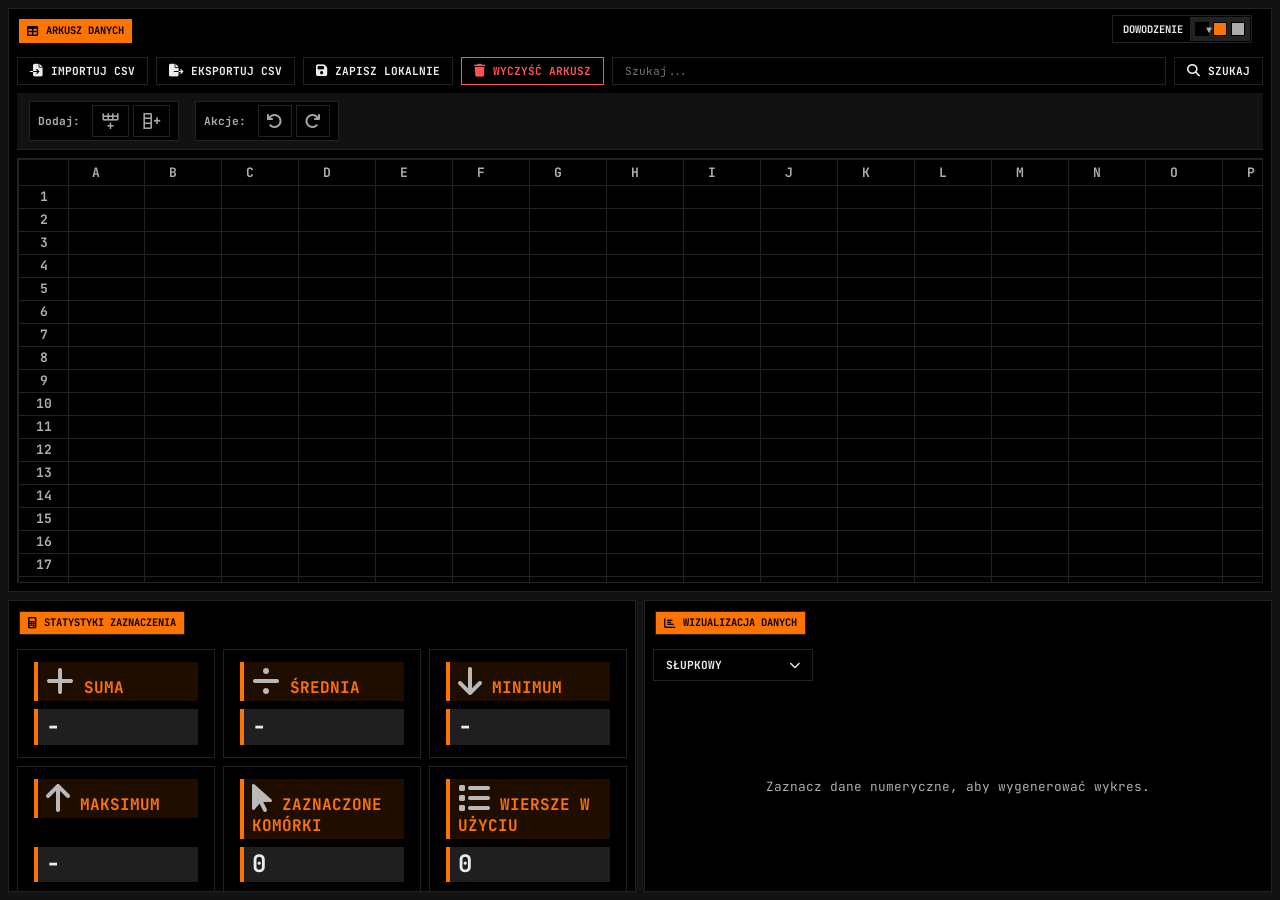
==== insex.html @ 6a0ad949 "Add files via upload" ====
<!DOCTYPE html>
<html lang="pl">

<head>
    <meta charset="UTF-8">
    <meta name="viewport" content="width=device-width, initial-scale=1.0">
    <title>Arkusz Kalkulacyjny - Command Center</title>
    <link rel="stylesheet" href="lib/fonts-jetbrains/jetbrains-mono.css">
    <link rel="stylesheet" href="lib/fontawesome/css/all.min.css">
    <link rel="stylesheet" href="lib/mdi/css/materialdesignicons.min.css">
    <link rel="stylesheet" href="lib/handsontable/handsontable.full.min.css">
    <script src="lib/handsontable/handsontable.full.min.js"></script>
    <script src="lib/hyperformula/hyperformula.full.min.js"></script>
    <script src="lib/papaparse/papaparse.min.js"></script>
    <script src="lib/chartjs/chart.umd.min.js"></script>
    <link rel="stylesheet" href="lib/handson-table/style.css">
    <link rel="stylesheet" href="lib/handson-table/handsontable-style.css">
</head>
<style>
    body {
        font-family: "JetBrains Mono", "Share Tech Mono", monaco, courier;
    }
</style>

<body>
    <div class="command-center-grid">
        <div class="panel" style="grid-column: 1 / 3; grid-row: 1 / 2;">
            <div class="panel-header">
                <i class="fas fa-table"></i>
                Arkusz Danych
            </div>
            <div class="spreadsheet-container">
                <div class="toolbar">
                    <input type="file" id="fileInput" accept=".csv" style="display: none;">
                    <button id="importBtn" class="btn">
                        <i class="fas fa-file-import"></i>
                        Importuj CSV
                    </button>
                    <button id="exportBtn" class="btn">
                        <i class="fas fa-file-export"></i>
                        Eksportuj CSV
                    </button>
                    <button id="saveBtn" class="btn">
                        <i class="fas fa-save"></i>
                        Zapisz lokalnie
                    </button>
                    <button id="clearBtn" class="btn danger">
                        <i class="fas fa-trash"></i>
                        Wyczyść arkusz
                    </button>
                    <input type="search" id="searchInput" placeholder="Szukaj...">
                    <button id="searchBtn" class="btn">
                        <i class="fas fa-search"></i>
                        Szukaj
                    </button>
                </div>
                <div class="quick-actions-bar">
                    <div class="action-group">
                        <span class="group-label">Dodaj:</span>
                        <button id="insertRowBtn" class="quick-btn" title="Wstaw wiersz">
                            <i class="mdi mdi-table-row-plus-after"></i>
                        </button>
                        <button id="insertColBtn" class="quick-btn" title="Wstaw kolumnę">
                            <i class="mdi mdi-table-column-plus-after"></i>
                        </button>
                    </div>
                    <div class="action-group">
                        <span class="group-label">Akcje:</span>
                        <button id="undoBtn" class="quick-btn" title="Cofnij">
                            <i class="fas fa-undo"></i>
                        </button>
                        <button id="redoBtn" class="quick-btn" title="Ponów">
                            <i class="fas fa-redo"></i>
                        </button>
                    </div>
                </div>
                <div id="spreadsheet"></div>
            </div>
        </div>
        <div class="panel" style="grid-column: 1 / 2; grid-row: 2 / 3;">
            <div class="panel-header panel-header-secondary">
                <i class="fas fa-calculator"></i>
                Statystyki Zaznaczenia
            </div>
            <div class="panel-content stats-grid">
                <div class="info-card">
                    <div class="card-header info-badge">
                        <i class="fas fa-plus"></i>
                        Suma
                    </div>
                    <div class="card-title light-badge" id="stat-sum">-</div>
                </div>
                <div class="info-card">
                    <div class="card-header info-badge">
                        <i class="fas fa-divide"></i>
                        Średnia
                    </div>
                    <div class="card-title light-badge" id="stat-avg">-</div>
                </div>
                <div class="info-card">
                    <div class="card-header info-badge">
                        <i class="fas fa-arrow-down"></i>
                        Minimum
                    </div>
                    <div class="card-title light-badge" id="stat-min">-</div>
                </div>
                <div class="info-card">
                    <div class="card-header info-badge">
                        <i class="fas fa-arrow-up"></i>
                        Maksimum
                    </div>
                    <div class="card-title light-badge" id="stat-max">-</div>
                </div>
                <div class="info-card">
                    <div class="card-header info-badge">
                        <i class="fas fa-mouse-pointer"></i>
                        Zaznaczone Komórki
                    </div>
                    <div class="card-title light-badge" id="stat-selectedCount">0</div>
                </div>
                <div class="info-card">
                    <div class="card-header info-badge">
                        <i class="fas fa-list"></i>
                        Wiersze w Użyciu
                    </div>
                    <div class="card-title light-badge" id="stat-rowCount">0</div>
                </div>
            </div>
        </div>
        <div class="panel" style="grid-column: 2 / 3; grid-row: 2 / 3;">
            <div class="panel-header panel-header-secondary">
                <i class="fas fa-chart-bar"></i>
                Wizualizacja Danych
            </div>
            <div class="panel-content" style="display: flex; flex-direction: column; gap: 0.5rem;">
                <div class="custom-select" id="chartTypeSelect">
                    <div class="select-trigger" id="chartTypeTrigger">
                        <span class="select-text">Słupkowy</span>
                        <i class="fas fa-chevron-down"></i>
                    </div>
                    <div class="select-options" id="chartTypeOptions">
                        <div class="option" data-value="bar">
                            <i class="fas fa-chart-column"></i>
                            Słupkowy
                        </div>
                        <div class="option" data-value="line">
                            <i class="fas fa-chart-line"></i>
                            Liniowy
                        </div>
                        <div class="option" data-value="pie">
                            <i class="fas fa-chart-pie"></i>
                            Kołowy
                        </div>
                        <div class="option" data-value="doughnut">
                            <i class="fas fa-circle-notch"></i>
                            Pierścieniowy
                        </div>
                    </div>
                </div>
                <div id="chart-container" style="flex-grow: 1; position: relative;">
                    <canvas id="dataChart"></canvas>
                    <div id="chart-placeholder"
                        style="position: absolute; inset: 0; display: flex; align-items: center; justify-content: center; color: var(--text-muted); font-size: 0.8rem; text-align: center; padding: 1rem;">
                        Zaznacz dane numeryczne, aby wygenerować wykres. </div>
                </div>
            </div>
        </div>
    </div>
    <div class="nav-controls">
        <div class="theme-examples-controls">
            <div class="example-container">
                <div class="color-select">
                    <div class="custom-select" id="themeSelect">
                        <div class="select-trigger" id="themeTrigger">
                            <span class="select-text">Dowodzenie</span>
                            <i class="fas fa-chevron-down"></i>
                        </div>
                        <div class="select-options" id="themeOptions">
                            <div class="option" data-value="dark">
                                <i class="fas fa-shield-alt"></i>
                                Dowodzenie
                            </div>
                            <div class="option" data-value="light">
                                <i class="fas fa-sun"></i>
                                Dzienny
                            </div>
                            <div class="option" data-value="cyberpunk">
                                <i class="fas fa-robot"></i>
                                Cyberpunk
                            </div>
                            <div class="option" data-value="terminal">
                                <i class="fas fa-terminal"></i>
                                Terminal
                            </div>
                        </div>
                    </div>
                    <div class="color-box">
                        <div class="color"></div>
                        <div class="color"></div>
                        <div class="color"></div>
                    </div>
                </div>
            </div>
        </div>
    </div>
    <div id="loadingOverlay" class="loading-overlay">
        <div class="spinner"
            style="width: 50px; height: 50px; border: 5px solid var(--border-color); border-top-color: var(--highlight-color);">
        </div>
    </div>
    <div id="confirmationModal" class="modal-backdrop">
        <div class="modal-content">
            <p id="modalMessage" class="modal-body">Czy na pewno chcesz kontynuować?</p>
            <div class="modal-footer">
                <button id="modalCancelBtn" class="btn">
                    <i class="fas fa-times"></i>
                    Anuluj
                </button>
                <button id="modalConfirmBtn" class="btn danger">
                    <i class="fas fa-check"></i>
                    Potwierdź
                </button>
            </div>
        </div>
    </div>
    <div id="notification-container"
        style="position: fixed; bottom: 20px; right: 20px; z-index: 1001; display: flex; flex-direction: column; gap: 0.5rem;">
    </div>
    <script src="lib/handson-table/trans-pl.js"></script>
    <script src="lib/handson-table/index.js"></script>
</body>

</html>
---- lib/fonts-jetbrains/jetbrains-mono.css ----
﻿/* cyrillic-ext */
@font-face {
  font-family: 'JetBrains Mono';
  font-style: normal;
  font-weight: 400;
  font-display: swap;
  src: url(./jetbrains-mono-1.woff2) format('woff2');
  unicode-range: U+0460-052F, U+1C80-1C8A, U+20B4, U+2DE0-2DFF, U+A640-A69F, U+FE2E-FE2F;
}
/* cyrillic */
@font-face {
  font-family: 'JetBrains Mono';
  font-style: normal;
  font-weight: 400;
  font-display: swap;
  src: url(./jetbrains-mono-2.woff2) format('woff2');
  unicode-range: U+0301, U+0400-045F, U+0490-0491, U+04B0-04B1, U+2116;
}
/* greek */
@font-face {
  font-family: 'JetBrains Mono';
  font-style: normal;
  font-weight: 400;
  font-display: swap;
  src: url(./jetbrains-mono-3.woff2) format('woff2');
  unicode-range: U+0370-0377, U+037A-037F, U+0384-038A, U+038C, U+038E-03A1, U+03A3-03FF;
}
/* vietnamese */
@font-face {
  font-family: 'JetBrains Mono';
  font-style: normal;
  font-weight: 400;
  font-display: swap;
  src: url(./jetbrains-mono-4.woff2) format('woff2');
  unicode-range: U+0102-0103, U+0110-0111, U+0128-0129, U+0168-0169, U+01A0-01A1, U+01AF-01B0, U+0300-0301, U+0303-0304, U+0308-0309, U+0323, U+0329, U+1EA0-1EF9, U+20AB;
}
/* latin-ext */
@font-face {
  font-family: 'JetBrains Mono';
  font-style: normal;
  font-weight: 400;
  font-display: swap;
  src: url(./jetbrains-mono-5.woff2) format('woff2');
  unicode-range: U+0100-02BA, U+02BD-02C5, U+02C7-02CC, U+02CE-02D7, U+02DD-02FF, U+0304, U+0308, U+0329, U+1D00-1DBF, U+1E00-1E9F, U+1EF2-1EFF, U+2020, U+20A0-20AB, U+20AD-20C0, U+2113, U+2C60-2C7F, U+A720-A7FF;
}
/* latin */
@font-face {
  font-family: 'JetBrains Mono';
  font-style: normal;
  font-weight: 400;
  font-display: swap;
  src: url(./jetbrains-mono-6.woff2) format('woff2');
  unicode-range: U+0000-00FF, U+0131, U+0152-0153, U+02BB-02BC, U+02C6, U+02DA, U+02DC, U+0304, U+0308, U+0329, U+2000-206F, U+20AC, U+2122, U+2191, U+2193, U+2212, U+2215, U+FEFF, U+FFFD;
}
/* cyrillic-ext */
@font-face {
  font-family: 'JetBrains Mono';
  font-style: normal;
  font-weight: 700;
  font-display: swap;
  src: url(./jetbrains-mono-1.woff2) format('woff2');
  unicode-range: U+0460-052F, U+1C80-1C8A, U+20B4, U+2DE0-2DFF, U+A640-A69F, U+FE2E-FE2F;
}
/* cyrillic */
@font-face {
  font-family: 'JetBrains Mono';
  font-style: normal;
  font-weight: 700;
  font-display: swap;
  src: url(./jetbrains-mono-2.woff2) format('woff2');
  unicode-range: U+0301, U+0400-045F, U+0490-0491, U+04B0-04B1, U+2116;
}
/* greek */
@font-face {
  font-family: 'JetBrains Mono';
  font-style: normal;
  font-weight: 700;
  font-display: swap;
  src: url(./jetbrains-mono-3.woff2) format('woff2');
  unicode-range: U+0370-0377, U+037A-037F, U+0384-038A, U+038C, U+038E-03A1, U+03A3-03FF;
}
/* vietnamese */
@font-face {
  font-family: 'JetBrains Mono';
  font-style: normal;
  font-weight: 700;
  font-display: swap;
  src: url(./jetbrains-mono-4.woff2) format('woff2');
  unicode-range: U+0102-0103, U+0110-0111, U+0128-0129, U+0168-0169, U+01A0-01A1, U+01AF-01B0, U+0300-0301, U+0303-0304, U+0308-0309, U+0323, U+0329, U+1EA0-1EF9, U+20AB;
}
/* latin-ext */
@font-face {
  font-family: 'JetBrains Mono';
  font-style: normal;
  font-weight: 700;
  font-display: swap;
  src: url(./jetbrains-mono-5.woff2) format('woff2');
  unicode-range: U+0100-02BA, U+02BD-02C5, U+02C7-02CC, U+02CE-02D7, U+02DD-02FF, U+0304, U+0308, U+0329, U+1D00-1DBF, U+1E00-1E9F, U+1EF2-1EFF, U+2020, U+20A0-20AB, U+20AD-20C0, U+2113, U+2C60-2C7F, U+A720-A7FF;
}
/* latin */
@font-face {
  font-family: 'JetBrains Mono';
  font-style: normal;
  font-weight: 700;
  font-display: swap;
  src: url(./jetbrains-mono-6.woff2) format('woff2');
  unicode-range: U+0000-00FF, U+0131, U+0152-0153, U+02BB-02BC, U+02C6, U+02DA, U+02DC, U+0304, U+0308, U+0329, U+2000-206F, U+20AC, U+2122, U+2191, U+2193, U+2212, U+2215, U+FEFF, U+FFFD;
}
---- lib/handsontable/handsontable.full.min.css ----
/*!
 * Copyright (c) HANDSONCODE sp. z o. o.
 *
 * HANDSONTABLE is a software distributed by HANDSONCODE sp. z o. o., a Polish corporation based in
 * Gdynia, Poland, at Aleja Zwyciestwa 96-98, registered by the District Court in Gdansk under number
 * 538651, EU tax ID number: PL5862294002, share capital: PLN 62,800.00.
 *
 * This software is protected by applicable copyright laws, including international treaties, and dual-
 * licensed - depending on whether your use for commercial purposes, meaning intended for or
 * resulting in commercial advantage or monetary compensation, or not.
 *
 * If your use is strictly personal or solely for evaluation purposes, meaning for the purposes of testing
 * the suitability, performance, and usefulness of this software outside the production environment,
 * you agree to be bound by the terms included in the "handsontable-non-commercial-license.pdf" file.
 *
 * Your use of this software for commercial purposes is subject to the terms included in an applicable
 * license agreement.
 *
 * In any case, you must not make any such use of this software as to develop software which may be
 * considered competitive with this software.
 *
 * UNLESS EXPRESSLY AGREED OTHERWISE, HANDSONCODE PROVIDES THIS SOFTWARE ON AN "AS IS"
 * BASIS, WITHOUT WARRANTIES OR CONDITIONS OF ANY KIND, AND IN NO EVENT AND UNDER NO
 * LEGAL THEORY, SHALL HANDSONCODE BE LIABLE TO YOU FOR DAMAGES, INCLUDING ANY DIRECT,
 * INDIRECT, SPECIAL, INCIDENTAL, OR CONSEQUENTIAL DAMAGES OF ANY CHARACTER ARISING FROM
 * USE OR INABILITY TO USE THIS SOFTWARE.
 *
 * Version: 14.6.2
 * Release date: 10/02/2025 (built at 07/02/2025 16:13:34)
 */.handsontable .table td,.handsontable .table th{border-top:none}.handsontable tr{background:#fff}.handsontable td{background-color:inherit}.handsontable .table caption+thead tr:first-child td,.handsontable .table caption+thead tr:first-child th,.handsontable .table colgroup+thead tr:first-child td,.handsontable .table colgroup+thead tr:first-child th,.handsontable .table thead:first-child tr:first-child td,.handsontable .table thead:first-child tr:first-child th{border-top:1px solid #ccc}.handsontable .table-bordered{border:0;border-collapse:separate}.handsontable .table-bordered td,.handsontable .table-bordered th{border-left:none}.handsontable .table-bordered td:first-child,.handsontable .table-bordered th:first-child{border-left:1px solid #ccc}.handsontable .table>tbody>tr>td,.handsontable .table>tbody>tr>th,.handsontable .table>tfoot>tr>td,.handsontable .table>tfoot>tr>th,.handsontable .table>thead>tr>td,.handsontable .table>thead>tr>th{line-height:21px;padding:0}.col-lg-1.handsontable,.col-lg-10.handsontable,.col-lg-11.handsontable,.col-lg-12.handsontable,.col-lg-2.handsontable,.col-lg-3.handsontable,.col-lg-4.handsontable,.col-lg-5.handsontable,.col-lg-6.handsontable,.col-lg-7.handsontable,.col-lg-8.handsontable,.col-lg-9.handsontable,.col-md-1.handsontable,.col-md-10.handsontable,.col-md-11.handsontable,.col-md-12.handsontable,.col-md-2.handsontable,.col-md-3.handsontable,.col-md-4.handsontable,.col-md-5.handsontable,.col-md-6.handsontable,.col-md-7.handsontable,.col-md-8.handsontable,.col-md-9.handsontable .col-sm-1.handsontable,.col-sm-10.handsontable,.col-sm-11.handsontable,.col-sm-12.handsontable,.col-sm-2.handsontable,.col-sm-3.handsontable,.col-sm-4.handsontable,.col-sm-5.handsontable,.col-sm-6.handsontable,.col-sm-7.handsontable,.col-sm-8.handsontable,.col-sm-9.handsontable .col-xs-1.handsontable,.col-xs-10.handsontable,.col-xs-11.handsontable,.col-xs-12.handsontable,.col-xs-2.handsontable,.col-xs-3.handsontable,.col-xs-4.handsontable,.col-xs-5.handsontable,.col-xs-6.handsontable,.col-xs-7.handsontable,.col-xs-8.handsontable,.col-xs-9.handsontable{padding-left:0;padding-right:0}.handsontable .table-striped>tbody>tr:nth-of-type(2n){background-color:#fff}.handsontable{position:relative}.handsontable .hide{display:none}.handsontable .relative{position:relative}.handsontable .wtHider{width:0}.handsontable .wtSpreader{height:auto;position:relative;width:0}.handsontable div,.handsontable input,.handsontable table,.handsontable tbody,.handsontable td,.handsontable textarea,.handsontable th,.handsontable thead{box-sizing:content-box;-webkit-box-sizing:content-box;-moz-box-sizing:content-box}.handsontable input,.handsontable textarea{min-height:auto}.handsontable table.htCore{border-collapse:separate;border-spacing:0;border-width:0;cursor:default;margin:0;max-height:none;max-width:none;outline-width:0;table-layout:fixed;width:0}.handsontable col,.handsontable col.rowHeader{width:50px}.handsontable td,.handsontable th{background-color:#fff;border-bottom:1px solid #ccc;border-left-width:0;border-right:1px solid #ccc;border-top-width:0;empty-cells:show;height:22px;line-height:21px;outline:none;outline-width:0;overflow:hidden;padding:0 4px;vertical-align:top;white-space:pre-wrap}[dir=rtl].handsontable td,[dir=rtl].handsontable th{border-left:1px solid #ccc;border-right-width:0}.handsontable th:last-child{border-bottom:1px solid #ccc;border-left:none;border-right:1px solid #ccc}[dir=rtl].handsontable th:last-child{border-left:1px solid #ccc;border-right:none}.handsontable td:first-of-type,.handsontable th:first-child{border-left:1px solid #ccc}[dir=rtl].handsontable td:first-of-type,[dir=rtl].handsontable th:first-child{border-right:1px solid #ccc}.handsontable .ht_clone_top th:nth-child(2){border-left-width:0;border-right:1px solid #ccc}[dir=rtl].handsontable .ht_clone_top th:nth-child(2){border-left:1px solid #ccc;border-right-width:0}.handsontable.htRowHeaders thead tr th:nth-child(2){border-left:1px solid #ccc}[dir=rtl].handsontable.htRowHeaders thead tr th:nth-child(2){border-right:1px solid #ccc}.handsontable tr:first-child td,.handsontable tr:first-child th{border-top:1px solid #ccc}.ht_master:not(.innerBorderInlineStart):not(.emptyColumns) tbody tr th,.ht_master:not(.innerBorderInlineStart):not(.emptyColumns) thead tr th:first-child,.ht_master:not(.innerBorderInlineStart):not(.emptyColumns)~.handsontable:not(.htGhostTable) tbody tr th,.ht_master:not(.innerBorderInlineStart):not(.emptyColumns)~.handsontable:not(.ht_clone_top):not(.htGhostTable) thead tr th:first-child{border-left:1px solid #ccc;border-right-width:0}[dir=rtl].ht_master:not(.innerBorderInlineStart):not(.emptyColumns) tbody tr th,[dir=rtl].ht_master:not(.innerBorderInlineStart):not(.emptyColumns) thead tr th:first-child,[dir=rtl].ht_master:not(.innerBorderInlineStart):not(.emptyColumns)~.handsontable:not(.htGhostTable) tbody tr th,[dir=rtl].ht_master:not(.innerBorderInlineStart):not(.emptyColumns)~.handsontable:not(.ht_clone_top):not(.htGhostTable) thead tr th:first-child{border-left-width:0;border-right:1px solid #ccc}.ht_master:not(.innerBorderTop):not(.innerBorderBottom) thead tr.lastChild th,.ht_master:not(.innerBorderTop):not(.innerBorderBottom) thead tr:last-child th,.ht_master:not(.innerBorderTop):not(.innerBorderBottom)~.handsontable thead tr.lastChild th,.ht_master:not(.innerBorderTop):not(.innerBorderBottom)~.handsontable thead tr:last-child th{border-bottom-width:0}.handsontable th{background-color:#f0f0f0;color:#222;font-weight:400;text-align:center;white-space:nowrap}.handsontable thead th{padding:0}.handsontable th.active{background-color:#ccc}.handsontable thead th .relative{padding:2px 4px}.handsontable span.colHeader{display:inline-block;line-height:1.1}.handsontable .wtBorder{font-size:0;position:absolute}.handsontable .wtBorder.hidden{display:none!important}.handsontable .wtBorder.current{z-index:10}.handsontable .wtBorder.area{z-index:8}.handsontable .wtBorder.fill{z-index:6}.handsontable .wtBorder.corner{cursor:crosshair;font-size:0}.ht_clone_master{z-index:100}.ht_clone_inline_start{z-index:120}.ht_clone_bottom{z-index:130}.ht_clone_bottom_inline_start_corner{z-index:150}.ht_clone_top{z-index:160}.ht_clone_top_inline_start_corner{z-index:180}.handsontable col.hidden{width:0!important}.handsontable tr.hidden,.handsontable tr.hidden td,.handsontable tr.hidden th{display:none}.ht_clone_bottom,.ht_clone_inline_start,.ht_clone_top,.ht_master{overflow:hidden}.ht_master .wtHolder{overflow:auto}.handsontable .ht_clone_inline_start table.htCore>thead,.handsontable .ht_master table.htCore>tbody>tr>th,.handsontable .ht_master table.htCore>thead{visibility:hidden}.ht_clone_bottom .wtHolder,.ht_clone_inline_start .wtHolder,.ht_clone_top .wtHolder{overflow:hidden}.handsontable{color:#373737;font-family:-apple-system,BlinkMacSystemFont,Segoe UI,Roboto,Oxygen,Ubuntu,Helvetica Neue,Arial,sans-serif;font-size:13px;font-weight:400;touch-action:manipulation}.handsontable a{color:#104acc}.handsontable.htAutoSize{left:-99000px;position:absolute;top:-99000px;visibility:hidden}.handsontable td.htInvalid{background-color:#ffbeba!important}.handsontable td.htNoWrap{white-space:nowrap}.handsontable td.invisibleSelection,.handsontable th.invisibleSelection{outline:none}.handsontable td.invisibleSelection::selection,.handsontable th.invisibleSelection::selection{background:hsla(0,0%,100%,0)}.hot-display-license-info{color:#373737;font-family:-apple-system,BlinkMacSystemFont,Segoe UI,Roboto,Oxygen,Ubuntu,Helvetica Neue,Arial,sans-serif;font-size:10px;font-weight:400;padding:5px 0 3px;text-align:left}.hot-display-license-info a{color:#104acc;font-size:10px}.handsontable .htFocusCatcher{border:0;height:0;margin:0;opacity:0;padding:0;position:absolute;width:0;z-index:-1}.handsontable .manualColumnResizer{cursor:col-resize;height:25px;position:absolute;top:0;width:5px;z-index:210}.handsontable .manualRowResizer{cursor:row-resize;height:5px;left:0;position:absolute;width:50px;z-index:210}.handsontable .manualColumnResizer.active,.handsontable .manualColumnResizer:hover,.handsontable .manualRowResizer.active,.handsontable .manualRowResizer:hover{background-color:#34a9db}.handsontable .manualColumnResizerGuide{background-color:#34a9db;border-left:none;border-right:1px dashed #777;display:none;margin-left:5px;margin-right:unset;position:absolute;right:unset;top:0;width:0}[dir=rtl].handsontable .manualColumnResizerGuide{border-left:1px dashed #777;border-right:none;left:unset;margin-left:unset;margin-right:5px}.handsontable .manualRowResizerGuide{background-color:#34a9db;border-bottom:1px dashed #777;bottom:0;display:none;height:0;left:0;margin-top:5px;position:absolute}.handsontable .manualColumnResizerGuide.active,.handsontable .manualRowResizerGuide.active{display:block;z-index:209}.handsontable td.area,.handsontable td.area-1,.handsontable td.area-2,.handsontable td.area-3,.handsontable td.area-4,.handsontable td.area-5,.handsontable td.area-6,.handsontable td.area-7{position:relative}.handsontable td.area-1:before,.handsontable td.area-2:before,.handsontable td.area-3:before,.handsontable td.area-4:before,.handsontable td.area-5:before,.handsontable td.area-6:before,.handsontable td.area-7:before,.handsontable td.area:before{background:#005eff;bottom:0;content:"";left:0;position:absolute;right:0;top:0}.handsontable td.area:before{opacity:.1}.handsontable td.area-1:before{opacity:.2}.handsontable td.area-2:before{opacity:.27}.handsontable td.area-3:before{opacity:.35}.handsontable td.area-4:before{opacity:.41}.handsontable td.area-5:before{opacity:.47}.handsontable td.area-6:before{opacity:.54}.handsontable td.area-7:before{opacity:.58}.handsontable tbody th.current,.handsontable thead th.current{box-shadow:inset 0 0 0 2px #4b89ff}.handsontable tbody th.ht__highlight,.handsontable thead th.ht__highlight{background-color:#dcdcdc}.handsontable tbody th.ht__active_highlight,.handsontable thead th.ht__active_highlight{background-color:#8eb0e7;color:#000}.handsontableInput{background-color:#fff;border:none;border-radius:0;box-shadow:inset 0 0 0 2px #5292f7;color:#000;display:block;font-family:inherit;font-size:inherit;line-height:21px;margin:0;outline-width:0;padding:1px 5px 0;resize:none}.handsontableInput:focus{outline:none}.handsontableInputHolder{left:0;position:absolute;top:0}.htSelectEditor{-webkit-appearance:menulist-button!important;border:2px solid #4b89ff;position:absolute;width:auto}.htSelectEditor:focus{outline:none}.handsontable .htDimmed{color:#777}.handsontable .htSubmenu{position:relative}.handsontable .htSubmenu :after{color:#777;content:"▶";font-size:9px;position:absolute;right:5px}[dir=rtl].handsontable .htSubmenu :after{content:""}[dir=rtl].handsontable .htSubmenu :before{color:#777;content:"◀";font-size:9px;left:5px;position:absolute}.handsontable .htLeft{text-align:left}.handsontable .htCenter{text-align:center}.handsontable .htRight{text-align:right}.handsontable .htJustify{text-align:justify}.handsontable .htTop{vertical-align:top}.handsontable .htMiddle{vertical-align:middle}.handsontable .htBottom{vertical-align:bottom}.handsontable .htPlaceholder{color:#999}.handsontable.listbox{margin:0}.handsontable.listbox .ht_master table{background:#fff;border:1px solid #ccc;border-collapse:separate}.handsontable.listbox td,.handsontable.listbox th,.handsontable.listbox tr:first-child td,.handsontable.listbox tr:first-child th,.handsontable.listbox tr:last-child th{border-color:transparent!important}.handsontable.listbox td,.handsontable.listbox th{text-overflow:ellipsis;white-space:nowrap}.handsontable.listbox td.htDimmed{color:inherit;cursor:default;font-style:inherit}.handsontable.listbox .wtBorder{visibility:hidden}.handsontable.listbox tr td.current,.handsontable.listbox tr:hover td{background:#eee}.ht_editor_hidden{z-index:-1}.ht_editor_visible{z-index:200}.handsontable td.htSearchResult{background:#fcedd9;color:#583707}.handsontable.mobile,.handsontable.mobile .wtHolder{-webkit-touch-callout:none;-webkit-user-select:none;-khtml-user-select:none;-moz-user-select:none;-ms-user-select:none;user-select:none;-webkit-tap-highlight-color:rgba(0,0,0,0);-webkit-overflow-scrolling:touch}.handsontable.mobile .handsontableInput:focus{-webkit-appearance:none;-webkit-box-shadow:inset 0 0 0 2px #5292f7;-moz-box-shadow:inset 0 0 0 2px #5292f7;box-shadow:inset 0 0 0 2px #5292f7}.handsontable .bottomSelectionHandle,.handsontable .bottomSelectionHandle-HitArea,.handsontable .topSelectionHandle,.handsontable .topSelectionHandle-HitArea{left:-10000px;right:unset;top:-10000px;z-index:9999}[dir=rtl].handsontable .bottomSelectionHandle,[dir=rtl].handsontable .bottomSelectionHandle-HitArea,[dir=rtl].handsontable .topSelectionHandle,[dir=rtl].handsontable .topSelectionHandle-HitArea{left:unset;right:-10000px}.handsontable.hide-tween{-webkit-animation:opacity-hide .3s;animation:opacity-hide .3s;animation-fill-mode:forwards;-webkit-animation-fill-mode:forwards}.handsontable.show-tween{-webkit-animation:opacity-show .3s;animation:opacity-show .3s;animation-fill-mode:forwards;-webkit-animation-fill-mode:forwards}
/*!
 * Pikaday
 * Copyright © 2014 David Bushell | BSD & MIT license | https://dbushell.com/
 */.pika-single{background:#fff;border:1px solid;border-color:#ccc #ccc #bbb;color:#333;display:block;font-family:Helvetica Neue,Helvetica,Arial,sans-serif;position:relative;z-index:9999}.pika-single:after,.pika-single:before{content:" ";display:table}.pika-single:after{clear:both}.pika-single.is-hidden{display:none}.pika-single.is-bound{box-shadow:0 5px 15px -5px rgba(0,0,0,.5);position:absolute}.pika-lendar{float:left;margin:8px;width:240px}.pika-title{position:relative;text-align:center}.pika-label{background-color:#fff;display:inline-block;font-size:14px;font-weight:700;line-height:20px;margin:0;overflow:hidden;padding:5px 3px;position:relative;z-index:9999}.pika-title select{cursor:pointer;left:0;margin:0;opacity:0;position:absolute;top:5px;z-index:9998}.pika-next,.pika-prev{background-color:transparent;background-position:50%;background-repeat:no-repeat;background-size:75% 75%;border:0;cursor:pointer;display:block;height:30px;opacity:.5;outline:none;overflow:hidden;padding:0;position:relative;text-indent:20px;white-space:nowrap;width:20px}.pika-next:hover,.pika-prev:hover{opacity:1}.is-rtl .pika-next,.pika-prev{background-image:url([data-uri]);float:left}.is-rtl .pika-prev,.pika-next{background-image:url([data-uri]);float:right}.pika-next.is-disabled,.pika-prev.is-disabled{cursor:default;opacity:.2}.pika-select{display:inline-block}.pika-table{border:0;border-collapse:collapse;border-spacing:0;width:100%}.pika-table td,.pika-table th{padding:0;width:14.2857142857%}.pika-table th{color:#999;font-weight:700;line-height:25px}.pika-button,.pika-table th{font-size:12px;text-align:center}.pika-button{background:#f5f5f5;border:0;box-sizing:border-box;-moz-box-sizing:border-box;color:#666;cursor:pointer;display:block;height:auto;line-height:15px;margin:0;outline:none;padding:5px;width:100%}.pika-week{color:#999;font-size:11px}.is-today .pika-button{color:#3af;font-weight:700}.has-event .pika-button,.is-selected .pika-button{background:#3af;border-radius:3px;box-shadow:inset 0 1px 3px #178fe5;color:#fff;font-weight:700}.has-event .pika-button{background:#005da9;box-shadow:inset 0 1px 3px #0076c9}.is-disabled .pika-button,.is-inrange .pika-button{background:#d5e9f7}.is-startrange .pika-button{background:#6cb31d;border-radius:3px;box-shadow:none;color:#fff}.is-endrange .pika-button{background:#3af;border-radius:3px;box-shadow:none;color:#fff}.is-disabled .pika-button{color:#999;cursor:default;opacity:.3;pointer-events:none}.is-outside-current-month .pika-button{color:#999;opacity:.3}.is-selection-disabled{cursor:default;pointer-events:none}.pika-button:hover,.pika-row.pick-whole-week:hover .pika-button{background:#ff8000;border-radius:3px;box-shadow:none;color:#fff}.pika-table abbr{border-bottom:none;cursor:help}.handsontable .htAutocompleteArrow{color:#bbb;cursor:default;float:right;font-size:10px;text-align:center;width:16px}[dir=rtl].handsontable .htAutocompleteArrow{float:left}.handsontable td.htInvalid .htAutocompleteArrow{color:#555}.handsontable td.htInvalid .htAutocompleteArrow:hover{color:#1a1a1a}.handsontable td .htAutocompleteArrow:hover{color:#777}.handsontable td.area .htAutocompleteArrow{color:#d3d3d3}.handsontable .htCheckboxRendererInput{display:inline-block}.handsontable .htCheckboxRendererInput.noValue{opacity:.5}.handsontable .htCheckboxRendererLabel{cursor:pointer;display:inline-block;font-size:inherit;vertical-align:middle}.handsontable .htCheckboxRendererLabel.fullWidth{width:100%}.handsontable .collapsibleIndicator{background:#eee;border:1px solid #a6a6a6;border-radius:10px;-webkit-box-shadow:0 0 0 6px #eee;-moz-box-shadow:0 0 0 6px #eee;box-shadow:0 0 0 3px #eee;color:#222;cursor:pointer;font-size:10px;height:10px;left:unset;line-height:8px;position:absolute;right:5px;text-align:center;top:50%;transform:translateY(-50%);width:10px}[dir=rtl].handsontable .collapsibleIndicator{left:5px;right:unset}.handsontable[dir=ltr] thead th:has(.collapsibleIndicator) div.htRight span.colHeader{margin-right:20px}.handsontable[dir=rtl] thead th:has(.collapsibleIndicator) div.htLeft span.colHeader{margin-left:20px}.handsontable .columnSorting{position:relative}.handsontable[dir=ltr] div.htRight span[class*=ascending],.handsontable[dir=ltr] div.htRight span[class*=descending]{margin-left:-10px;margin-right:10px}.handsontable[dir=rtl] div.htLeft span[class*=ascending],.handsontable[dir=rtl] div.htLeft span[class*=descending]{margin-left:10px;margin-right:-10px}.handsontable[dir=ltr] div.htRight span[class*=ascending]:only-child,.handsontable[dir=ltr] div.htRight span[class*=descending]:only-child{margin-left:-15px;margin-right:15px}.handsontable[dir=rtl] div.htLeft span[class*=ascending]:only-child,.handsontable[dir=rtl] div.htLeft span[class*=descending]:only-child{margin-left:15px;margin-right:-15px}.handsontable .columnSorting.sortAction:hover{cursor:pointer;text-decoration:underline}.handsontable span.colHeader.columnSorting:before{background-position-x:right;background-repeat:no-repeat;background-size:contain;content:"";height:10px;left:unset;margin-top:-6px;padding-left:8px;padding-right:0;position:absolute;right:-9px;top:50%;width:5px}[dir=rtl].handsontable span.colHeader.columnSorting:before{background-position-x:left;left:-9px;padding-left:0;padding-right:8px;right:unset}.handsontable span.colHeader.columnSorting.ascending:before{background-image:url([data-uri])}.handsontable span.colHeader.columnSorting.descending:before{background-image:url([data-uri])}.htGhostTable .htCore span.colHeader.columnSorting:not(.indicatorDisabled):before{content:"*";display:inline-block;padding-right:20px;position:relative}.handsontable .htCommentCell{position:relative}.handsontable .htCommentCell:after{border-left:6px solid transparent;border-right:none;border-top:6px solid #000;content:"";left:unset;position:absolute;right:0;top:0}[dir=rtl].handsontable .htCommentCell:after{border-left:none;border-right:6px solid transparent;left:0;right:unset}.htCommentsContainer .htComments{display:none;position:absolute;z-index:1059}.htCommentsContainer .htCommentTextArea{-webkit-appearance:none;background-color:#fff;border:none;border-left:3px solid #ccc;box-shadow:0 1px 3px rgba(0,0,0,.118),0 1px 2px rgba(0,0,0,.239);-webkit-box-sizing:border-box;-moz-box-sizing:border-box;box-sizing:border-box;font-size:12px;height:90px;outline:0!important;padding:5px;width:215px}[dir=rtl].htCommentsContainer .htCommentTextArea{border-left:none;border-right:3px solid #ccc}.htCommentsContainer .htCommentTextArea:focus{border-left:3px solid #5292f7;border-right:none;box-shadow:0 1px 3px rgba(0,0,0,.118),0 1px 2px rgba(0,0,0,.239),inset 0 0 0 1px #5292f7}[dir=rtl].htCommentsContainer .htCommentTextArea:focus{border-left:none;border-right:3px solid #5292f7}
/*!
 * Handsontable ContextMenu
 */.htContextMenu:not(.htGhostTable){display:none;position:absolute;z-index:1060}.htContextMenu .ht_clone_bottom,.htContextMenu .ht_clone_bottom_inline_start_corner,.htContextMenu .ht_clone_inline_start,.htContextMenu .ht_clone_top,.htContextMenu .ht_clone_top_inline_start_corner{display:none}.htContextMenu .ht_master table.htCore{border-color:#ccc;border-style:solid;border-width:1px 2px 2px 1px}[dir=rtl].htContextMenu .ht_master table.htCore{border-left-width:2px;border-right-width:1px}.htContextMenu.handsontable:focus{outline:none}.htContextMenu .wtBorder{visibility:hidden}.htContextMenu table tbody tr td{background:#fff;border-width:0;cursor:pointer;overflow:hidden;padding:4px 6px 0;text-overflow:ellipsis;white-space:nowrap}.htContextMenu table tbody tr td:first-child{border-width:0}[dir=rtl].htContextMenu table tbody tr td:first-child{border-left-width:0;border-right-width:0}.htContextMenu table tbody tr td.htDimmed{color:#323232;font-style:normal}.htContextMenu table tbody tr td.current{background:#f3f3f3}.htContextMenu table tbody tr td.htSeparator{border-top:1px solid #e6e6e6;cursor:default;height:0;padding:0}.htContextMenu table tbody tr td.htDisabled{color:#999;cursor:default}.htContextMenu table tbody tr td.htDisabled:hover{background:#fff;color:#999;cursor:default}.htContextMenu table tbody tr.htHidden{display:none}.htContextMenu table tbody tr td .htItemWrapper{margin-left:10px;margin-right:6px}[dir=rtl].htContextMenu table tbody tr td .htItemWrapper{margin-left:6px;margin-right:10px}.htContextMenu table tbody tr td div span.selected{left:4px;margin-top:-2px;position:absolute;right:0}[dir=rtl].htContextMenu table tbody tr td div span.selected{left:0;right:4px}.htContextMenu .ht_master .wtHolder{overflow:hidden}textarea.HandsontableCopyPaste{opacity:0;outline:0 none!important;overflow:hidden;position:fixed!important;right:100%!important;top:0!important}
/*!
 * Handsontable DropdownMenu
 */.handsontable .changeType{background:#eee;border:1px solid #bbb;border-radius:2px;color:#bbb;float:right;font-size:9px;line-height:9px;margin:3px 1px 0 5px;padding:2px}[dir=rtl].handsontable .changeType{float:left}.handsontable[dir=rtl] .changeType{margin:3px 5px 0 1px}.handsontable .changeType:before{content:"▼ "}.handsontable .changeType:hover{border:1px solid #777;color:#777;cursor:pointer}.htDropdownMenu:not(.htGhostTable){display:none;position:absolute;z-index:1060}.htDropdownMenu .ht_clone_bottom,.htDropdownMenu .ht_clone_bottom_inline_start_corner,.htDropdownMenu .ht_clone_inline_start,.htDropdownMenu .ht_clone_top,.htDropdownMenu .ht_clone_top_inline_start_corner{display:none}.htDropdownMenu table.htCore{border-color:#ccc;border-style:solid;border-width:1px 2px 2px 1px}[dir=rtl].htDropdownMenu table.htCore{border-left-width:2px;border-right-width:1px}.htDropdownMenu.handsontable:focus{outline:none}.htDropdownMenu .wtBorder{visibility:hidden}.htDropdownMenu table tbody tr td{background:#fff;border-width:0;cursor:pointer;overflow:hidden;padding:4px 6px 0;text-overflow:ellipsis;white-space:nowrap}.htDropdownMenu table tbody tr td:first-child{border-width:0}[dir=rtl].htDropdownMenu table tbody tr td:first-child{border-left-width:0;border-right-width:0}.htDropdownMenu table tbody tr td.htDimmed{color:#323232;font-style:normal}.htDropdownMenu table tbody tr td.current{background:#e9e9e9}.htDropdownMenu table tbody tr td.htSeparator{border-top:1px solid #e6e6e6;cursor:default;height:0;padding:0}.htDropdownMenu table tbody tr td.htDisabled{color:#999}.htDropdownMenu table tbody tr td.htDisabled:hover{background:#fff;color:#999;cursor:default}.htDropdownMenu:not(.htGhostTable) table tbody tr.htHidden{display:none}.htDropdownMenu table tbody tr td .htItemWrapper,[dir=rtl].htDropdownMenu table tbody tr td .htItemWrapper{margin-left:10px;margin-right:10px}.htDropdownMenu table tbody tr td div span.selected{left:4px;margin-top:-2px;position:absolute;right:0}[dir=rtl].htDropdownMenu table tbody tr td div span.selected{left:0;right:4px}.htDropdownMenu .ht_master .wtHolder{overflow:hidden}
/*!
 * Handsontable Filters
 */.htFiltersConditionsMenu:not(.htGhostTable){display:none;position:absolute;z-index:1070}.htFiltersConditionsMenu .ht_clone_bottom,.htFiltersConditionsMenu .ht_clone_bottom_inline_start_corner,.htFiltersConditionsMenu .ht_clone_inline_start,.htFiltersConditionsMenu .ht_clone_top,.htFiltersConditionsMenu .ht_clone_top_inline_start_corner{display:none}.htFiltersConditionsMenu table.htCore{border-color:#bbb;border-style:solid;border-width:1px 2px 2px 1px}.htFiltersConditionsMenu .wtBorder{visibility:hidden}.htFiltersConditionsMenu table tbody tr td{background:#fff;border-width:0;cursor:pointer;overflow:hidden;padding:4px 6px 0;text-overflow:ellipsis;white-space:nowrap}.htFiltersConditionsMenu table tbody tr td:first-child{border-width:0}[dir=rtl].htFiltersConditionsMenu table tbody tr td:first-child{border-left-width:0;border-right-width:0}.htFiltersConditionsMenu table tbody tr td.htDimmed{color:#323232;font-style:normal}.htFiltersConditionsMenu table tbody tr td.current{background:#e9e9e9}.htFiltersConditionsMenu table tbody tr td.htSeparator{border-top:1px solid #e6e6e6;height:0;padding:0}.htFiltersConditionsMenu table tbody tr td.htDisabled{color:#999}.htFiltersConditionsMenu table tbody tr td.htDisabled:hover{background:#fff;color:#999;cursor:default}.htFiltersConditionsMenu table tbody tr td .htItemWrapper{margin-left:10px;margin-right:10px}.htFiltersConditionsMenu table tbody tr td div span.selected{left:4px;margin-top:-2px;position:absolute}.htFiltersConditionsMenu .ht_master .wtHolder{overflow:hidden}.handsontable .htMenuFiltering{border-bottom:1px dotted #ccc;height:135px;overflow:hidden}.handsontable .ht_master table td.htCustomMenuRenderer{background-color:#fff;cursor:auto}.handsontable .htFiltersMenuLabel{font-size:.75em}.handsontable .htFiltersMenuActionBar{padding-bottom:3px;padding-top:10px;text-align:center}.handsontable .htFiltersMenuCondition.border{border-bottom:1px dotted #ccc!important}.handsontable .htFiltersMenuCondition .htUIInput{padding:0 0 5px}.handsontable .htFiltersMenuValue{border-bottom:1px dotted #ccc!important}.handsontable .htFiltersMenuValue .htUIMultipleSelectSearch{padding:0}.handsontable .htFiltersMenuCondition .htUIInput input,.handsontable .htFiltersMenuValue .htUIMultipleSelectSearch input{box-sizing:border-box;font-family:inherit;font-size:.75em;padding:4px;width:100%}.htUIMultipleSelect .ht_master .wtHolder{overflow-y:scroll}.handsontable .htFiltersActive .changeType{background-color:#d2e0d9;border:1px solid #509272;color:#18804e}.handsontable .htUISelectAll{margin-left:0;margin-right:10px}[dir=rtl].handsontable .htUISelectAll{margin-left:10px;margin-right:0}.handsontable .htUIClearAll,.handsontable .htUISelectAll{display:inline-block}.handsontable .htUIClearAll a,.handsontable .htUISelectAll a{font-size:.75em}.handsontable .htUISelectionControls{text-align:right}[dir=rtl].handsontable .htUISelectionControls{text-align:left}.handsontable .htCheckboxRendererInput{height:1em;margin:0 5px 0 0;vertical-align:middle}[dir=rtl].handsontable .htCheckboxRendererInput{margin-left:5px;margin-right:0}.handsontable .htUIInput{padding:3px 0 7px;position:relative;text-align:center}.handsontable .htUIInput input{border:1px solid #d2d1d1;border-radius:2px}.handsontable .htUIInputIcon{position:absolute}.handsontable .htUIInput.htUIButton{cursor:pointer;display:inline-block}.handsontable .htUIInput.htUIButton input{background-color:#eee;color:#000;cursor:pointer;font-family:inherit;font-size:.75em;font-weight:700;height:19px;min-width:64px}.handsontable .htUIInput.htUIButton input:hover{border-color:#b9b9b9}.handsontable .htUIInput.htUIButtonOK{margin-left:0;margin-right:10px}[dir=rtl].handsontable .htUIInput.htUIButtonOK{margin-left:10px;margin-right:0}.handsontable .htUIInput.htUIButtonOK input{background-color:#0f9d58;border-color:#18804e;color:#fff}.handsontable .htUIInput.htUIButtonOK input:focus-visible{background-color:#92dd8d;border-color:#7cb878;color:#000}.handsontable .htUIInput.htUIButtonOK input:hover{border-color:#1a6f46}.handsontable .htUISelect{cursor:pointer;margin-bottom:7px;position:relative}.handsontable .htUISelectCaption{background-color:#e8e8e8;border:1px solid #d2d1d1;border-radius:2px;font-family:inherit;font-size:.75em;font-weight:700;overflow:hidden;padding:3px 20px 3px 10px;text-overflow:ellipsis;white-space:nowrap}.handsontable .htUISelectCaption:hover{background-color:#e8e8e8;border:1px solid #b9b9b9}.handsontable .htUISelectDropdown:after{content:"▲";font-size:7px;position:absolute;right:10px;top:0}.handsontable .htUISelectDropdown:before{content:"▼";font-size:7px;position:absolute;right:10px;top:8px}.handsontable .htUIMultipleSelect .handsontable .htCore{border:none}.handsontable .htUIMultipleSelect .handsontable .htCore td:hover{background-color:#f5f5f5}.handsontable .htUIMultipleSelectSearch input{border:1px solid #d2d1d1;border-radius:2px;padding:3px}.handsontable .htUIRadio{display:inline-block;height:100%;margin-left:0;margin-right:5px}[dir=rtl].handsontable .htUIRadio{margin-left:5px;margin-right:0}.handsontable .htUIRadio:last-child{margin-right:0}.handsontable .htUIRadio>input[type=radio]{margin-left:0;margin-right:.5ex}[dir=rtl].handsontable .htUIRadio>input[type=radio]{margin-left:.5ex;margin-right:0}.handsontable .htUIRadio label{vertical-align:middle}.handsontable .htFiltersMenuOperators{padding-bottom:5px}.handsontable th.beforeHiddenColumn{position:relative}.handsontable th.afterHiddenColumn:before,.handsontable th.beforeHiddenColumn:after{color:#bbb;font-size:5pt;position:absolute;top:50%;transform:translateY(-50%)}.handsontable th.afterHiddenColumn{position:relative}.handsontable[dir=ltr] th.afterHiddenColumn div.htLeft{margin-left:10px}.handsontable[dir=ltr] th.beforeHiddenColumn div.htRight,.handsontable[dir=rtl] th.afterHiddenColumn div.htRight{margin-right:10px}.handsontable[dir=rtl] th.beforeHiddenColumn div.htLeft{margin-left:10px}.handsontable th.beforeHiddenColumn:after{content:"◀";right:1px}[dir=rtl].handsontable th.beforeHiddenColumn:after{content:"▶";left:1px;right:auto}.handsontable th.afterHiddenColumn:before{content:"▶";left:1px}[dir=rtl].handsontable th.afterHiddenColumn:before{content:"◀";left:auto;right:1px}
/*!
 * Handsontable HiddenRows
 */.handsontable th.afterHiddenRow:after,.handsontable th.beforeHiddenRow:before{color:#bbb;font-size:6pt;left:2px;line-height:6pt;position:absolute}.handsontable th.afterHiddenRow,.handsontable th.beforeHiddenRow{position:relative}.handsontable th.beforeHiddenRow:before{bottom:2px;content:"▲"}.handsontable th.afterHiddenRow:after{content:"▼";top:2px}.handsontable.ht__selection--rows tbody th.afterHiddenRow.ht__highlight:after,.handsontable.ht__selection--rows tbody th.beforeHiddenRow.ht__highlight:before{color:#eee}.handsontable td.afterHiddenRow.firstVisibleRow,.handsontable th.afterHiddenRow.firstVisibleRow{border-top:1px solid #ccc}.htRowHeaders .ht_master.innerBorderInlineStart~.ht_clone_inline_start td:first-of-type,.htRowHeaders .ht_master.innerBorderInlineStart~.ht_clone_top_inline_start_corner th:nth-child(2){border-left:0}.handsontable.ht__manualColumnMove.after-selection--columns thead th.ht__highlight{cursor:move;cursor:-moz-grab;cursor:-webkit-grab;cursor:grab}.handsontable.ht__manualColumnMove.on-moving--columns *,.handsontable.ht__manualColumnMove.on-moving--columns thead th.ht__highlight{cursor:move;cursor:-moz-grabbing;cursor:-webkit-grabbing;cursor:grabbing}.handsontable.ht__manualColumnMove.on-moving--columns .manualColumnResizer{display:none}.handsontable .ht__manualColumnMove--backlight,.handsontable .ht__manualColumnMove--guideline{display:none;height:100%;position:absolute}.handsontable .ht__manualColumnMove--guideline{background:#757575;margin-inline-end:0;margin-inline-start:-1px;top:0;width:2px;z-index:205}.handsontable .ht__manualColumnMove--backlight{background:#343434;background:rgba(52,52,52,.25);display:none;pointer-events:none;z-index:205}.handsontable.on-moving--columns .ht__manualColumnMove--backlight,.handsontable.on-moving--columns.show-ui .ht__manualColumnMove--guideline{display:block}.handsontable .wtHider{position:relative}.handsontable.ht__manualRowMove.after-selection--rows tbody th.ht__highlight{cursor:move;cursor:-moz-grab;cursor:-webkit-grab;cursor:grab}.handsontable.ht__manualRowMove.on-moving--rows *,.handsontable.ht__manualRowMove.on-moving--rows tbody th.ht__highlight{cursor:move;cursor:-moz-grabbing;cursor:-webkit-grabbing;cursor:grabbing}.handsontable.ht__manualRowMove.on-moving--rows .manualRowResizer{display:none}.handsontable .ht__manualRowMove--backlight,.handsontable .ht__manualRowMove--guideline{display:none;position:absolute;width:100%}.handsontable .ht__manualRowMove--guideline{background:#757575;height:2px;left:0;margin-top:-1px;z-index:205}.handsontable .ht__manualRowMove--backlight{background:#343434;background:rgba(52,52,52,.25);display:none;pointer-events:none;z-index:205}.handsontable.on-moving--rows .ht__manualRowMove--backlight,.handsontable.on-moving--rows.show-ui .ht__manualRowMove--guideline{display:block}.handsontable tbody td[rowspan][class*=area][class*=highlight]:not([class*=fullySelectedMergedCell]):before{opacity:0}.handsontable tbody td[rowspan][class*=area][class*=highlight][class*=fullySelectedMergedCell-0]:before,.handsontable tbody td[rowspan][class*=area][class*=highlight][class*=fullySelectedMergedCell-multiple]:before{opacity:.1}.handsontable tbody td[rowspan][class*=area][class*=highlight][class*=fullySelectedMergedCell-1]:before{opacity:.2}.handsontable tbody td[rowspan][class*=area][class*=highlight][class*=fullySelectedMergedCell-2]:before{opacity:.27}.handsontable tbody td[rowspan][class*=area][class*=highlight][class*=fullySelectedMergedCell-3]:before{opacity:.35}.handsontable tbody td[rowspan][class*=area][class*=highlight][class*=fullySelectedMergedCell-4]:before{opacity:.41}.handsontable tbody td[rowspan][class*=area][class*=highlight][class*=fullySelectedMergedCell-5]:before{opacity:.47}.handsontable tbody td[rowspan][class*=area][class*=highlight][class*=fullySelectedMergedCell-6]:before{opacity:.54}.handsontable tbody td[rowspan][class*=area][class*=highlight][class*=fullySelectedMergedCell-7]:before{opacity:.58}.handsontable[dir=ltr] div.htRight span[class*=sort-]{margin-left:-15px;margin-right:15px}.handsontable[dir=rtl] div.htLeft span[class*=sort-]{margin-left:15px;margin-right:-15px}.handsontable[dir=ltr] div.htRight span[class*=sort-]:only-child{margin-left:-20px;margin-right:20px}.handsontable[dir=rtl] div.htLeft span[class*=sort-]:only-child{margin-left:20px;margin-right:-20px}.handsontable span.colHeader.columnSorting:after{font-size:8px;height:8px;left:unset;line-height:1.1;margin-top:-2px;padding-left:5px;padding-right:unset;position:absolute;right:-15px;text-decoration:underline;top:50%}[dir=rtl].handsontable span.colHeader.columnSorting:after{left:-15px;padding-left:unset;padding-right:5px;right:unset}.handsontable span.colHeader.columnSorting:after{text-decoration:none}.handsontable span.colHeader.columnSorting[class*=" sort-"]:after,.handsontable span.colHeader.columnSorting[class^=sort-]:after{content:"+"}.handsontable span.colHeader.columnSorting.sort-1:after{content:"1"}.handsontable span.colHeader.columnSorting.sort-2:after{content:"2"}.handsontable span.colHeader.columnSorting.sort-3:after{content:"3"}.handsontable span.colHeader.columnSorting.sort-4:after{content:"4"}.handsontable span.colHeader.columnSorting.sort-5:after{content:"5"}.handsontable span.colHeader.columnSorting.sort-6:after{content:"6"}.handsontable span.colHeader.columnSorting.sort-7:after{content:"7"}.htGhostTable th div button.changeType+span.colHeader.columnSorting:not(.indicatorDisabled){padding-right:5px}.handsontable thead th.hiddenHeader:not(:first-of-type){display:none}.handsontable th.ht_nestingLevels{padding-left:7px;text-align:left}[dir=rtl].handsontable th.ht_nestingLevels{padding-right:7px;text-align:right}.handsontable th div.ht_nestingLevels{display:inline-block;left:11px;position:absolute;right:unset}[dir=rtl].handsontable th div.ht_nestingLevels{left:unset;right:11px}.handsontable.innerBorderInlineStart th div.ht_nestingLevels,.handsontable.innerBorderInlineStart~.handsontable th div.ht_nestingLevels{left:unset;right:10px}[dir=rtl].handsontable.innerBorderInlineStart th div.ht_nestingLevels,[dir=rtl].handsontable.innerBorderInlineStart~.handsontable th div.ht_nestingLevels{left:10px;right:unset}.handsontable th span.ht_nestingLevel{display:inline-block}.handsontable th span.ht_nestingLevel_empty{display:inline-block;float:left;height:1px;width:10px}[dir=rtl].handsontable th span.ht_nestingLevel_empty{float:right}.handsontable th span.ht_nestingLevel:after{bottom:3px;content:"┐";display:inline-block;font-size:9px;position:relative}.handsontable th div.ht_nestingButton{cursor:pointer;display:inline-block;left:unset;position:absolute;right:-2px}[dir=rtl].handsontable th div.ht_nestingButton{left:-2px;right:unset}.handsontable th div.ht_nestingButton.ht_nestingExpand:after{content:"+"}.handsontable th div.ht_nestingButton.ht_nestingCollapse:after{content:"-"}.handsontable.innerBorderInlineStart th div.ht_nestingButton,.handsontable.innerBorderInlineStart~.handsontable th div.ht_nestingButton{left:unset;right:0}[dir=rtl].handsontable.innerBorderInlineStart th div.ht_nestingButton,[dir=rtl].handsontable.innerBorderInlineStart~.handsontable th div.ht_nestingButton{left:0;right:unset}
---- lib/handson-table/style.css ----
:root {
    --bg: #f8f9fa;
    --panel-bg: #ffffff;
    --text-color: #212529;
    --text-muted: #6c757d;
    --highlight-color: #ff7300;
    --border-color: #dee2e6;
    --card-bg: #f8f9fa;
    --status-active-bg: #28a745;
    --red-color: #dc3545;
}

:root[data-theme="dark"] {
    --bg: #121212;
    --panel-bg: #000000;
    --text-color: #e9ecef;
    --text-muted: #adadad;
    --highlight-color: #ff7300;
    --border-color: #222222;
    --card-bg: #000000;
    --status-active-bg: var(--highlight-color);
    --red-color: #ff5252;
}

:root[data-theme="cyberpunk"] {
    --bg: #0a043c;
    --panel-bg: #03001c;
    --text-color: #b9f1f1;
    --text-muted: #7a7a9e;
    --highlight-color: #f038ff;
    /* Magenta */
    --border-color: #301e67;
    --card-bg: #03001c;
    --status-active-bg: #4cc9f0;
    /* Cyan */
    --red-color: #ff1b1c;
}

:root[data-theme="terminal"] {
    --bg: #0a0a0a;
    --panel-bg: #000000;
    --text-color: #39ff14;
    /* Green */
    --text-muted: #27b30e;
    --highlight-color: #fdfd96;
    /* Yellow */
    --border-color: #1a1a1a;
    --card-bg: #000000;
    --status-active-bg: var(--text-color);
    --red-color: #ff4136;
}

* {
    margin: 0;
    padding: 0;
    box-sizing: border-box;
    font-family: "JetBrains Mono", "Share Tech Mono", monaco, courier;
}

/* ===== Scrollbar CSS ===== */
/* Firefox */
* {
    scrollbar-width: none;
    scrollbar-color: var(--highlight-color) var(--panel-bg);
}

/* Chrome, Edge, and Safari */
*::-webkit-scrollbar {
    width: 16px;
}

*::-webkit-scrollbar-track {
    background: var(--panel-bg);
}

*::-webkit-scrollbar-thumb {
    background-color: var(--highlight-color);
    border-radius: 10px;
    border: 3px solid var(--panel-bg);
}

body {
    background: var(--bg);
    color: var(--text-color);
    height: 100vh;
    width: 100vw;
    overflow: hidden;
    user-select: none;
}

/* ===== Text Selection Styles ===== */
/* Standard */
::selection {
    background-color: var(--highlight-color);
    color: #000;
}

/* Firefox */
::-moz-selection {
    background-color: var(--highlight-color);
    color: #000;
}

/* WebKit browsers (Chrome, Safari, Edge) */
::-webkit-selection {
    background-color: var(--highlight-color);
    color: #000;
}

/* For input and textarea elements */
input::selection,
textarea::selection {
    background-color: var(--highlight-color);
    color: #000;
}

input::-moz-selection,
textarea::-moz-selection {
    background-color: var(--highlight-color);
    color: #000;
}

input::-webkit-selection,
textarea::-webkit-selection {
    background-color: var(--highlight-color);
    color: #000;
}

/* For content editable elements */
[contenteditable]::selection {
    background-color: var(--highlight-color);
    color: #000;
}

[contenteditable]::-moz-selection {
    background-color: var(--highlight-color);
    color: #000;
}

[contenteditable]::-webkit-selection {
    background-color: var(--highlight-color);
    color: #000;
}

/* For code blocks and pre elements */
code::selection,
pre::selection {
    background-color: rgba(255, 115, 0, 0.3);
    color: var(--text-color);
}

code::-moz-selection,
pre::-moz-selection {
    background-color: rgba(255, 115, 0, 0.3);
    color: var(--text-color);
}

code::-webkit-selection,
pre::-webkit-selection {
    background-color: rgba(255, 115, 0, 0.3);
    color: var(--text-color);
}

.command-center-grid {
    display: grid;
    grid-template-columns: 1fr 1fr;
    grid-template-rows: 2fr 1fr;
    gap: 0.5rem;
    width: 100%;
    height: 100%;
    padding: 0.5rem;
}

.panel {
    background: var(--panel-bg);
    border: 1px solid var(--border-color);
    display: flex;
    flex-direction: column;
    overflow: hidden;
    position: relative;
    padding-top: 40px;
}

.panel-header {
    background: var(--highlight-color);
    color: #000;
    padding: 0.25rem 0.5rem;
    font-size: 0.65rem;
    font-weight: 700;
    text-transform: uppercase;
    position: absolute;
    top: 10px;
    left: 10px;
    height: 24px;
    line-height: 1.5;
    z-index: 10;
    display: flex;
    align-items: center;
    gap: 0.5rem;
}

.panel-header i {
    font-size: 0.7rem;
}

.panel-header-secondary {
    background: var(--highlight-color);
    color: #000;
    border: 1px solid var(--border-color);
}

.panel-content {
    padding: 0.5rem;
    flex-grow: 1;
    overflow-y: auto;
}

.stats-grid {
    display: grid;
    grid-template-columns: 1fr 1fr 1fr;
    gap: 0.5rem;
    height: 100%;
}

.info-card {
    background: var(--card-bg);
    border: 1px solid var(--border-color);
    padding: 0.75rem 1rem;
    display: flex;
    flex-direction: column;
    justify-content: space-between;
    text-decoration: none;
    color: var(--text-color);
    transition:
        background-color 0.2s,
        border-color 0.2s;
}

.card-header {
    font-size: 1rem;
    margin-bottom: 0.5rem;
    text-transform: uppercase;
    display: flex;
    align-items: center;
    gap: 0.3rem;
}

.card-header i {
    font-size: 2rem;
    color: #b9b9b9;

}


.card-title {
    font-weight: 700;
    font-size: 1.5rem;
    line-height: 1.2;
    color: var(--highlight-color);
}

.nav-controls {
    position: fixed;
    top: 15px;
    right: 20px;
    z-index: 1000;
    display: flex;
    gap: 10px;
    align-items: center;
    justify-content: center;
}

/* --- Custom App Styles --- */
.spreadsheet-container {
    display: flex;
    flex-direction: column;
    height: 100%;
    padding: 0.5rem;
    gap: 0.5rem;
}

.toolbar {
    display: flex;
    gap: 0.5rem;
    flex-wrap: wrap;
}

/* Quick Actions Bar */
.quick-actions-bar {
    display: flex;
    gap: 1rem;
    padding: 0.5rem 0.75rem;
    background-color: var(--bg);
    border-bottom: 1px solid var(--border-color);
    align-items: center;
    flex-wrap: wrap;
    font-size: 0.75rem;
}

.action-group {
    display: flex;
    align-items: center;
    gap: 0.25rem;
    padding: 0.2rem 0.5rem;
    background-color: var(--panel-bg);
    border: 1px solid var(--border-color);
    width: fit-content;
}

.group-label {
    color: var(--text-muted);
    font-size: 0.7rem;
    font-weight: 600;
    margin-right: 0.5rem;
    white-space: nowrap;
}

.quick-btn {
    background-color: var(--card-bg);
    border: 1px solid var(--border-color);
    color: var(--text-color);
    padding: 0.25rem 0.5rem;
    cursor: pointer;
    font-size: 0.75rem;
    min-width: 32px;
    height: 32px;
    display: flex;
    align-items: center;
    justify-content: center;
    gap: 0.25rem;
    transition: all 0.2s ease;
    position: relative;
    font-weight: 500;
}

.quick-btn i {
    font-size: 1rem;
    opacity: 0.7;
    transition: all 0.2s ease;
}

.quick-btn i+i {
    margin-left: 0.1rem;
}

.quick-btn i.mdi {
    font-size: 1.2rem;
    transition: all 0.2s ease;
}

.quick-btn:hover {
    background-color: rgba(255, 115, 0, 0.05);
    color: var(--highlight-color);
    border-color: var(--highlight-color);
    box-shadow: 0 2px 4px rgba(0, 0, 0, 0.1);
}

.quick-btn:hover i {
    opacity: 1;
    color: var(--highlight-color);
}

.quick-btn:active {
    transform: translateY(0);
    box-shadow: 0 1px 2px rgba(0, 0, 0, 0.1);
}

.quick-btn.active {
    background-color: var(--highlight-color);
    color: white;
    border-color: var(--highlight-color);
}

.quick-btn.danger {
    border-color: var(--red-color);
    color: var(--red-color);
}

.quick-btn.danger:hover {
    background-color: var(--red-color);
    color: white;
}

.quick-btn:disabled {
    opacity: 0.5;
    cursor: not-allowed;
    transform: none;
}

.quick-btn:disabled:hover {
    background-color: transparent;
    color: var(--text-color);
    border-color: var(--border-color);
    transform: none;
}

/* Text formatting classes for cells */
.bold-text {
    font-weight: bold !important;
}

.italic-text {
    font-style: italic !important;
}

.underline-text {
    text-decoration: underline !important;
}

.align-left {
    text-align: left !important;
}

.align-center {
    text-align: center !important;
}

.align-right {
    text-align: right !important;
}

/* Responsive design for quick actions */
@media (max-width: 768px) {
    .quick-actions-bar {
        gap: 0.5rem;
        padding: 0.5rem;
    }

    .action-group {
        gap: 0.2rem;
        padding: 0.2rem;
    }

    .group-label {
        font-size: 0.65rem;
        margin-right: 0.3rem;
    }

    .quick-btn {
        min-width: 28px;
        height: 28px;
        font-size: 0.7rem;
        padding: 0.2rem 0.4rem;
    }

    .quick-btn i {
        font-size: 0.75rem;
    }
}

.btn {
    padding: 6px 12px;
    border: 1px solid var(--border-color);
    background-color: var(--card-bg);
    color: var(--text-color);
    cursor: pointer;
    font-size: 0.7rem;
    text-transform: uppercase;
    font-weight: 600;
    transition: all 0.2s ease;
    display: inline-flex;
    align-items: center;
    gap: 0.5rem;
}

.btn i {
    font-size: 0.8rem;
}

.btn:hover {
    border-color: var(--highlight-color);
    color: var(--highlight-color);
    background-color: rgba(255, 115, 0, 0.05);
}

.btn.danger {
    border-color: var(--red-color);
    color: var(--red-color);
}

.btn.danger:hover {
    opacity: 0.8;
    color: #fff;
    background-color: var(--red-color);
}

#searchInput,
#chartType {
    background-color: var(--card-bg);
    border: 1px solid var(--border-color);
    color: var(--text-color);
    padding: 6px 12px;
    font-size: 0.7rem;
    outline: none;
}

#searchInput {
    flex-grow: 1;
}

#searchInput:focus,
#chartType:focus {
    border-color: var(--highlight-color);
}

#spreadsheet {
    flex-grow: 1;
    overflow: hidden;
    border: 1px solid var(--border-color);
}

/* --- Theme Selector Styles --- */
.theme-examples-controls .example-container {
    display: flex;
    align-items: center;
    gap: 10px;
}

.theme-examples-controls .color-select {
    position: relative;
    display: inline-flex;
}

.theme-examples-controls .color-select:after {
    content: "▼";
    position: absolute;
    top: 50%;
    transform: translateY(-50%);
    right: 48px;
    /* Adjusted position */
    font-size: 10px;
    color: var(--text-muted);
    pointer-events: none;
}

.theme-examples-controls .color-select select {
    padding: 0.5rem 1rem 0.5rem 0.5rem;
    border: 1px solid var(--border-color);
    background-color: var(--panel-bg);
    color: var(--text-color);
    appearance: none;
    font-size: 0.7rem;
    font-weight: 600;
    text-transform: uppercase;
    cursor: pointer;
    width: 180px;
}

.theme-examples-controls .color-select select:focus {
    outline: none;
    border-color: var(--highlight-color);
}

.theme-examples-controls .color-box {
    position: absolute;
    display: flex;
    align-items: center;
    gap: 4px;
    top: 50%;
    transform: translateY(-50%);
    right: 10px;
    background: var(--border-color);
    padding: 5px;
    pointer-events: none;
}

.theme-examples-controls .color-box .color {
    width: 14px;
    height: 14px;
    border: 1px solid var(--panel-bg);
}

/* Loading Spinner */
@keyframes spin {
    0% {
        transform: rotate(0deg);
    }

    100% {
        transform: rotate(360deg);
    }
}

.spinner {
    animation: spin 1s linear infinite;
}

.loading-overlay {
    position: fixed;
    inset: 0;
    background-color: rgba(0, 0, 0, 0.7);
    z-index: 1000;
    display: none;
    align-items: center;
    justify-content: center;
}

/* Modal Styles */
.modal-backdrop {
    position: fixed;
    inset: 0;
    background-color: rgba(0, 0, 0, 0.7);
    z-index: 50;
    display: none;
    align-items: center;
    justify-content: center;
    padding: 1rem;
}

.modal-content {
    background: var(--panel-bg);
    border: 1px solid var(--border-color);
    padding: 1.5rem;
    width: 100%;
    max-width: 400px;
}

.modal-body {
    margin-bottom: 1.5rem;
    color: var(--text-muted);
}

.modal-footer {
    display: flex;
    justify-content: flex-end;
    gap: 0.5rem;
}

/* Hide changeType button by default, show on cell hover */
.handsontable .changeType {
    opacity: 0;
    visibility: hidden;
    transition: opacity 0.2s ease, visibility 0.2s ease;
}

.handsontable td:hover .changeType,
.handsontable th:hover .changeType {
    opacity: 1;
    visibility: visible;
}

/* Custom Select/Dropdown Styling */
.custom-select {
    position: relative;
    display: inline-block;
    margin-right: 0.5rem;
    min-width: 120px;
}

.select-trigger {
    background-color: var(--card-bg);
    color: var(--text-color);
    border: 1px solid var(--border-color);
    padding: 0.5rem 0.75rem;
    cursor: pointer;
    font-size: 0.7rem;
    font-weight: 600;
    font-family: "JetBrains Mono", monospace;
    text-transform: uppercase;
    transition: all 0.2s ease;
    outline: none;
    display: flex;
    align-items: center;
    justify-content: space-between;
    user-select: none;
    width: 160px;
    position: relative;
    overflow: hidden;
}

.select-trigger:hover {
    border-color: var(--highlight-color);
    color: var(--highlight-color);
    background-color: rgba(255, 115, 0, 0.05);
}

.select-trigger.active {
    border-color: var(--highlight-color);
    background-color: rgba(255, 115, 0, 0.1);
    box-shadow: 0 0 0 2px rgba(255, 115, 0, 0.2);
}

.select-trigger i {
    font-size: 0.7rem;
    transition: transform 0.2s ease;
    margin-left: 0.5rem;
}

.select-trigger.active i {
    transform: rotate(180deg);
}

.select-options {
    position: absolute;
    top: 100%;
    left: 0;
    right: 0;
    background-color: var(--panel-bg);
    border: 1px solid var(--border-color);
    border-top: none;
    max-height: 200px;
    overflow-y: auto;
    z-index: 1000;
    display: none;
    box-shadow: 0 4px 12px rgba(0, 0, 0, 0.15);
}

.select-options.show {
    display: block;
}

.option {
    background-color: var(--panel-bg);
    color: var(--text-muted);
    padding: 0.4rem 0.75rem;
    font-family: "JetBrains Mono", monospace;
    font-size: 0.7rem;
    font-weight: 500;
    border-left: 2px solid transparent;
    cursor: pointer;
    transition: all 0.15s ease;
    user-select: none;
    height: 32px;
    display: flex;
    align-items: center;
    position: relative;
    overflow: hidden;
}

.option i {
    font-size: 0.8rem;
    width: 16px;
    text-align: center;
    color: var(--highlight-color);
    margin-right: 0.6rem;
}

.option:hover {
    background-color: var(--card-bg);
    color: var(--text-color);
    border-left: 2px solid var(--highlight-color);
}

.option.selected {
    background-color: rgba(255, 115, 0, 0.1);
    color: var(--highlight-color);
    border-left-color: var(--highlight-color);
    font-weight: 600;
}

.option:last-child {
    border-bottom: none;
}

/* Toolbar icon sizing */
.toolbar .fas {
    font-size: 0.8rem;
}

/* Theme selector specific styling */
#themeSelect .select-trigger {
    width: 140px;
    font-size: 0.65rem;
    padding: 0.4rem 0.6rem;
    height: 28px;
}

#themeSelect .select-options {
    max-height: 160px;
}

#themeSelect .option {
    height: 28px;
    padding: 0.3rem 0.6rem;
    font-size: 0.65rem;
}

#themeSelect .option i {
    font-size: 0.7rem;
    margin-right: 0.5rem;
}

/* Utility Classes - Reusable Styles */
.highlight-box {
    background-color: #ff73001f;
    color: #ff7300;
    padding: 0.2rem 0.5rem;
    border-left: 4px solid #ff7300;
    font-weight: bold;
    display: inline-block;
}

.light-box {
    background-color: #ffffff1f;
    padding: 0.2rem 0.5rem;
    border-left: 4px solid #ff7300;
    font-weight: bold;
    display: inline-block;
}

.accent-border-left {
    border-left: 4px solid var(--highlight-color);
}

.accent-bg-light {
    background-color: rgba(255, 115, 0, 0.12);
}

.accent-bg-lighter {
    background-color: rgba(255, 255, 255, 0.12);
}

.accent-color {
    color: var(--highlight-color);
}

.bold-text {
    font-weight: bold;
}

.inline-block {
    display: inline-block;
}

.padding-small {
    padding: 0.2rem 0.5rem;
}

.padding-medium {
    padding: 0.4rem 0.8rem;
}

.padding-large {
    padding: 0.6rem 1rem;
}

/* Combined utility classes for common patterns */
.info-badge {
    background-color: rgba(255, 115, 0, 0.12);
    color: var(--highlight-color);
    padding: 0.2rem 0.5rem;
    border-left: 4px solid var(--highlight-color);
    font-weight: bold;
    display: inline-block;
}

.light-badge {
    background-color: rgba(255, 255, 255, 0.12);
    color: var(--text-color);
    padding: 0.2rem 0.5rem;
    border-left: 4px solid var(--highlight-color);
    font-weight: bold;
    display: inline-block;
}

.status-badge {
    padding: 0.15rem 0.4rem;
    border-left: 3px solid var(--highlight-color);
    font-weight: 600;
    font-size: 0.75rem;
    display: inline-block;
}

.status-badge.success {
    background-color: rgba(40, 167, 69, 0.15);
    color: #28a745;
    border-left-color: #28a745;
}

.status-badge.warning {
    background-color: rgba(255, 193, 7, 0.15);
    color: #ffc107;
    border-left-color: #ffc107;
}

.status-badge.error {
    background-color: rgba(220, 53, 69, 0.15);
    color: #dc3545;
    border-left-color: #dc3545;
}

.status-badge.info {
    background-color: rgba(255, 115, 0, 0.15);
    color: var(--highlight-color);
    border-left-color: var(--highlight-color);
}

/* --- CONTEXT MENU STYLES --- */
/* Styl menu kontekstowego */
.context-menu {
    position: fixed;
    background-color: var(--primary-bg-rgb);
    padding: 5px;
    min-width: 180px;
    max-width: 250px;
    z-index: 1000;
    backdrop-filter: blur(10px);
    box-shadow: var(--shadow-lg);
    animation: contextMenuAppear 0.2s ease-out;
    color: var(--text-color);
    border: 1px solid var(--border-color);
}

@keyframes contextMenuAppear {
    from {
        opacity: 0;
        transform: scale(0.9);
    }

    to {
        opacity: 1;
        transform: scale(1);
    }
}

.context-menu-group-header {
    font-size: 0.8em;
    color: var(--accent-color);
    text-shadow: var(--shadow-sm);
    background-color: var(--card-bg);
    padding: 2px 8px;
    text-transform: uppercase;
    font-weight: bold;
    margin-bottom: 5px;
    height: 20px;
    display: flex;
    align-items: center;
    justify-content: left;
    border: 1px solid var(--border-color);
}

.context-menu-group-header .ti {
    display: flex;
    align-items: center;
    justify-content: left;
}

.context-menu-item {
    display: flex;
    align-items: center;
    padding: 1px 5px;
    cursor: pointer;
    transition: background-color 0.2s;
    font-size: 0.9em;
    background-color: var(--panel-bg);
    margin: 2px 0;
}

.context-menu-item:hover {
    background-color: var(--highlight-color);
    color: #000;
}

.context-menu-item-active {
    background-color: rgba(255, 115, 0, 0.2);
    color: var(--highlight-color);
    font-weight: bold;
    border-left: 3px solid var(--highlight-color);
}

.context-menu-item-active:hover {
    background-color: var(--highlight-color);
    color: #000;
}

.context-menu-item i {
    margin-right: 10px;
    font-size: 1.2em;
    opacity: 0.7;
    width: 16px;
    height: 16px;
    display: flex;
    align-items: center;
    justify-content: center;
}

.context-menu-divider {
    height: 1px;
    background-color: var(--border-color);
    margin: 5px 0;
}

/* Powiadomienia */
.notification {
    position: fixed;
    bottom: 20px;
    right: 20px;
    background-color: rgba(0, 0, 0, 0.8);
    color: white;
    padding: 10px 20px;
    z-index: 2000;
    animation: slideIn 0.3s ease-out;
}

@keyframes slideIn {
    from {
        transform: translateX(100%);
    }

    to {
        transform: translateX(0);
    }
}

@keyframes slideOut {
    from {
        transform: translateX(0);
    }

    to {
        transform: translateX(100%);
    }
}

.ti {
    font-size: 1.2em;
    opacity: 0.7;
    width: 16px;
    height: 16px;
    color: var(--text-color);
    display: flex;
    align-items: center;
    justify-content: center;
}

/* Context menu variables for better integration */
:root {
    --primary-bg-rgb: var(--panel-bg);
    --accent-color: var(--highlight-color);
    --accent-color-rgb: var(--highlight-color);
    --shadow-lg: 0 10px 25px rgba(0, 0, 0, 0.2);
    --shadow-sm: 0 1px 3px rgba(0, 0, 0, 0.1);
}

/* --- ABOUT MODAL STYLES --- */
#about-modal {
    position: fixed;
    top: 50%;
    left: 50%;
    transform: translate(-50%, -50%) scale(0.7);
    width: 450px;
    max-width: 90vw;
    background: var(--panel-bg);
    backdrop-filter: blur(15px);
    border: 1px solid var(--border-color);
    box-shadow: var(--shadow-lg);
    z-index: 1100;
    padding: 1.5rem;
    max-height: 85vh;
    overflow-y: auto;
    opacity: 0;
    transition: all 0.3s cubic-bezier(0.4, 0, 0.2, 1);
    color: var(--text-color);
    font-family: "JetBrains Mono", monospace;
}

#about-modal.show {
    opacity: 1;
    transform: translate(-50%, -50%) scale(1);
}

.about-modal-header {
    display: flex;
    justify-content: space-between;
    align-items: center;
    margin-bottom: 1.5rem;
    padding-bottom: 1rem;
    border-bottom: 1px solid var(--border-color);
}

.about-modal-title-section {
    display: flex;
    align-items: center;
    gap: 1rem;
}

.about-modal-title-section i {
    font-size: 2.5em;
    color: var(--highlight-color);
    opacity: 0.9;
}

.about-modal-title {
    margin: 0;
    color: var(--text-color);
    font-size: 1.4rem;
    font-weight: 700;
    text-transform: uppercase;
    letter-spacing: 0.5px;
}

.about-modal-close {
    background: none;
    border: none;
    color: var(--text-muted);
    font-size: 1.8em;
    cursor: pointer;
    padding: 0.25rem;
    transition: all 0.2s ease;
    line-height: 1;
    width: 32px;
    height: 32px;
    display: flex;
    align-items: center;
    justify-content: center;
}

.about-modal-close:hover {
    color: var(--highlight-color);
    background-color: rgba(255, 115, 0, 0.1);
}

.about-modal-content {
    color: var(--text-color);
    line-height: 1.6;
    font-size: 0.9rem;
}

.about-modal-content p {
    margin: 0.5rem 0;
}

.about-modal-content strong {
    color: var(--highlight-color);
    font-weight: 600;
}

.about-modal-section-title {
    margin: 1.5rem 0 1rem 0;
    color: var(--highlight-color);
    font-size: 1.1rem;
    font-weight: 700;
    text-transform: uppercase;
    letter-spacing: 0.5px;
    border-bottom: 2px solid var(--highlight-color);
    padding-bottom: 0.25rem;
    display: inline-block;
}

.about-modal-content ul {
    margin: 1rem 0;
    padding-left: 1.5rem;
}

.about-modal-content li {
    margin: 0.5rem 0;
    position: relative;
}

.about-modal-content li::marker {
    color: var(--highlight-color);
}

.about-system-info {
    background: var(--card-bg);
    border: 1px solid var(--border-color);
    padding: 1rem;
    margin-top: 1rem;
    border-left: 4px solid var(--highlight-color);
}

.about-system-info p {
    margin: 0.25rem 0;
    font-family: "JetBrains Mono", monospace;
    font-size: 0.85rem;
}

/* About modal overlay */
#about-modal-overlay {
    position: fixed;
    top: 0;
    left: 0;
    width: 100%;
    height: 100%;
    background: rgba(0, 0, 0, 0.6);
    z-index: 1000;
    opacity: 0;
    transition: opacity 0.3s ease;
    backdrop-filter: blur(2px);
}

#about-modal-overlay.show {
    opacity: 1;
}

/* Responsive design for about modal */
@media (max-width: 768px) {
    #about-modal {
        width: 95vw;
        padding: 1rem;
        max-height: 90vh;
    }

    .about-modal-title {
        font-size: 1.2rem;
    }

    .about-modal-title-section i {
        font-size: 2em;
    }

    .about-modal-content {
        font-size: 0.85rem;
    }
}

/* --- RIPPLE EFFECT --- */
@keyframes rippling {
    0% {
        transform: scale(0);
        opacity: 0.3;
    }

    100% {
        transform: scale(4);
        opacity: 0;
    }
}

.ripple-button {
    position: relative;
    overflow: hidden;
    cursor: pointer;
}

.ripple {
    position: absolute;
    border-radius: 50%;
    background: rgba(255, 115, 0, 0.4);
    transform: scale(0);
    animation: rippling 600ms linear;
    pointer-events: none;
    z-index: 0;
}

.ripple-button .content {
    position: relative;
    z-index: 1;
}

/* Apply ripple effect to existing buttons */
.btn,
.quick-btn,
.about-modal-close {
    position: relative;
    overflow: hidden;
}

/* Ripple color variations for different button types */
.btn .ripple {
    background: rgba(255, 115, 0, 0.3);
}

.quick-btn .ripple {
    background: rgba(255, 115, 0, 0.25);
}

.btn.danger .ripple {
    background: rgba(220, 53, 69, 0.3);
}

.about-modal-close .ripple {
    background: rgba(255, 115, 0, 0.2);
}

/* Context menu items ripple */
.context-menu-item {
    position: relative;
    overflow: hidden;
}

.context-menu-item .ripple {
    background: rgba(255, 115, 0, 0.2);
}
---- lib/handson-table/handsontable-style.css ----
/* --- Handsontable Theming --- */

/* Custom theme class for dark themes to avoid deprecated classic theme */
.ht-theme-custom {
    /* This class will use our custom CSS variables and styling */
    /* No specific styles needed here as we handle everything through CSS variables */
    background-color: var(--card-bg) !important;
}

/* Apply ht-theme-main only when light theme is active */
:root[data-theme="light"] .ht-theme-main {
    /* Custom variable overrides for the light theme to match our UI */
    --ht-theme-main-background: var(--panel-bg);
    --ht-theme-main-color: var(--text-color);
    --ht-theme-main-border-color: var(--border-color);
    --ht-theme-main-header-background: var(--card-bg);
    --ht-theme-main-accent-color: var(--highlight-color);
    --ht-theme-main-active-border-color: var(--highlight-color);
}

/* Custom styling for dark themes */
:root[data-theme="dark"] .handsontable,
:root[data-theme="cyberpunk"] .handsontable,
:root[data-theme="terminal"] .handsontable {
    background-color: var(--card-bg) !important;
}

.handsontable,
.handsontable .htCore {
    background-color: var(--panel-bg);
    color: var(--text-color);
}

.handsontable th,
.handsontable td {
    border-color: var(--border-color) !important;
    background-color: var(--card-bg);
}

.handsontable th {
    font-weight: 600;
    color: var(--text-muted);
}

.handsontable .htCore .hot-search-result {
    background-color: rgba(255, 115, 0, 0.2) !important;
}

.handsontable .htCore .current-row,
.handsontable .htCore .current-col {
    background-color: var(--card-bg) !important;
}

.handsontable .htCommentCell::after {
    border-top-color: var(--highlight-color) !important;
}

.handsontable .htInvalid {
    background-color: rgba(220, 53, 69, 0.1) !important;
}

.handsontable .changeType {
    background: #eee;
    border: 1px solid #bbb;
    border-radius: 0;
    color: #bbb;
    float: right;
    font-size: 10px;
    line-height: 9px;
    margin: 3px 1px 0 5px;
    padding: 2px;
    width: 15px;
}

/* --- NEW: Improved Custom Context Menu Styling for ALL Dark Themes --- */
:is(:root[data-theme="dark"], :root[data-theme="cyberpunk"], :root[data-theme="terminal"]) .htContextMenu,
:is(:root[data-theme="dark"], :root[data-theme="cyberpunk"], :root[data-theme="terminal"]) .htDropdownMenu {
    background-color: #080808 !important;
    /* Slightly off-black for depth */
    border: 1px solid var(--border-color) !important;
    box-shadow: 0 5px 15px rgba(0, 0, 0, 0.5) !important;
    color: var(--text-muted) !important;
}

:is(:root[data-theme="dark"], :root[data-theme="cyberpunk"], :root[data-theme="terminal"]) .htContextMenu .htCore td,
:is(:root[data-theme="dark"], :root[data-theme="cyberpunk"], :root[data-theme="terminal"]) .htDropdownMenu .htCore td {
    background-color: var(--card-bg) !important;
    /* color: inherit !important; */
    border-color: var(--border-color) !important;
    font-weight: 500;
}

/* Hover state for menu items */
:is(:root[data-theme="dark"], :root[data-theme="cyberpunk"], :root[data-theme="terminal"]) .htContextMenu .htItem:not(.htSeparator):hover>td,
:is(:root[data-theme="dark"], :root[data-theme="cyberpunk"], :root[data-theme="terminal"]) .htDropdownMenu .htItem:not(.htSeparator):hover>td {
    background-color: var(--highlight-color) !important;
    color: #000 !important;
}

/* Submenu arrow */
:is(:root[data-theme="dark"], :root[data-theme="cyberpunk"], :root[data-theme="terminal"]) .htContextMenu .htSubmenuArrow {
    color: inherit !important;
}

:is(:root[data-theme="dark"], :root[data-theme="cyberpunk"], :root[data-theme="terminal"]) .htContextMenu .htItem:not(.htSeparator):hover>td .htSubmenuArrow {
    color: #000 !important;
}

/* Separator */
:is(:root[data-theme="dark"], :root[data-theme="cyberpunk"], :root[data-theme="terminal"]) .htContextMenu .htSeparator td {
    background-color: var(--border-color) !important;
    height: 1px !important;
    padding: 0 !important;
    margin: 4px 0 !important;
    border: none !important;
}

/* Disabled items */
:is(:root[data-theme="dark"], :root[data-theme="cyberpunk"], :root[data-theme="terminal"]) .htContextMenu .htDisabled>td,
:is(:root[data-theme="dark"], :root[data-theme="cyberpunk"], :root[data-theme="terminal"]) .htContextMenu .htDisabled:hover>td {
    background-color: #111 !important;
    color: #313131 !important;
    cursor: default;
}

/* Dropdown menu specific (filters) */
:is(:root[data-theme="dark"], :root[data-theme="cyberpunk"], :root[data-theme="terminal"]) .htDropdownMenu .ht_filters_menu a {
    color: var(--text-muted) !important;
    padding: 4px 8px !important;
}

:is(:root[data-theme="dark"], :root[data-theme="cyberpunk"], :root[data-theme="terminal"]) .htDropdownMenu .ht_filters_menu a:hover {
    background-color: var(--highlight-color) !important;
    color: #000 !important;
}

:is(:root[data-theme="dark"], :root[data-theme="cyberpunk"], :root[data-theme="terminal"]) .htDropdownMenu .ht_filters_input,
:is(:root[data-theme="dark"], :root[data-theme="cyberpunk"], :root[data-theme="terminal"]) .htDropdownMenu .ht_filters_input input {
    background-color: var(--border-color) !important;
    color: var(--text-color) !important;
    border: 1px solid #333 !important;
}

.handsontable div,
.handsontable input,
.handsontable table,
.handsontable tbody,
.handsontable td,
.handsontable textarea,
.handsontable th,
.handsontable thead {
    box-sizing: content-box;
    -webkit-box-sizing: content-box;
    -moz-box-sizing: content-box;
    border-color: var(--border-color) !important;
}

/* Context Menu Current Item Styling for All Themes */
:root[data-theme="light"] .htContextMenu table tbody tr td.current {
    background-color: #f3f3f3 !important;
}

:root[data-theme="dark"] .htContextMenu table tbody tr td.current {
    background-color: #333333 !important;
}

:root[data-theme="cyberpunk"] .htContextMenu table tbody tr td.current {
    background-color: #301e67 !important;
}

:root[data-theme="terminal"] .htContextMenu table tbody tr td.current {
    background-color: #1a1a1a !important;
}

/* Dropdown Menu Current Item Styling for All Themes */
:root[data-theme="light"] .htDropdownMenu table tbody tr td.current {
    background-color: #f3f3f3 !important;
}

:root[data-theme="dark"] .htDropdownMenu table tbody tr td.current {
    background-color: #333333 !important;
}

:root[data-theme="cyberpunk"] .htDropdownMenu table tbody tr td.current {
    background-color: #301e67 !important;
}

:root[data-theme="terminal"] .htDropdownMenu table tbody tr td.current {
    background-color: #1a1a1a !important;
}

/* ChangeType Button Styling for All Themes */
:root[data-theme="light"] .handsontable .changeType {
    background: #ffffff !important;
    border: 1px solid #dee2e6 !important;
    color: #6c757d !important;
}

:root[data-theme="light"] .handsontable .changeType:hover {
    border: 1px solid #adb5bd !important;
    color: #495057 !important;
}

:root[data-theme="dark"] .handsontable .changeType {
    background: #000000 !important;
    border: 1px solid #555555 !important;
    color: #adadad !important;
}

:root[data-theme="dark"] .handsontable .changeType:hover {
    border: 1px solid #777777 !important;
    color: #efebe9 !important;
}

:root[data-theme="cyberpunk"] .handsontable .changeType {
    background: #03001c !important;
    border: 1px solid #301e67 !important;
    color: #7a7a9e !important;
}

:root[data-theme="cyberpunk"] .handsontable .changeType:hover {
    border: 1px solid #f038ff !important;
    color: #b9f1f1 !important;
}

:root[data-theme="terminal"] .handsontable .changeType {
    background: #000000 !important;
    border: 1px solid #1a1a1a !important;
    color: #27b30e !important;
}

:root[data-theme="terminal"] .handsontable .changeType:hover {
    border: 1px solid #39ff14 !important;
    color: #fdfd96 !important;
}

/* Dropdown Menu Table Core Styling for All Themes */
:root[data-theme="light"] .htDropdownMenu table.htCore {
    border-color: #dee2e6 !important;
}

:root[data-theme="dark"] .htDropdownMenu table.htCore {
    border-color: #222222 !important;
}

:root[data-theme="cyberpunk"] .htDropdownMenu table.htCore {
    border-color: #301e67 !important;
}

:root[data-theme="terminal"] .htDropdownMenu table.htCore {
    border-color: #1a1a1a !important;
}

/* Dropdown Menu Table Cell Default Styling for All Themes */
:root[data-theme="light"] .htDropdownMenu table tbody tr td {
    background: #ffffff !important;
    color: #212529 !important;
}

:root[data-theme="dark"] .htDropdownMenu table tbody tr td {
    background: #000000 !important;
    color: #e9ecef !important;
}

:root[data-theme="cyberpunk"] .htDropdownMenu table tbody tr td {
    background: #03001c !important;
    color: #b9f1f1 !important;
}

:root[data-theme="terminal"] .htDropdownMenu table tbody tr td {
    background: #000000 !important;
    color: #39ff14 !important;
}

/* Dropdown Menu Dimmed Items for All Themes */
:root[data-theme="light"] .htDropdownMenu table tbody tr td.htDimmed {
    color: #6c757d !important;
}

:root[data-theme="dark"] .htDropdownMenu table tbody tr td.htDimmed {
    color: #555555 !important;
}

:root[data-theme="cyberpunk"] .htDropdownMenu table tbody tr td.htDimmed {
    color: #7a7a9e !important;
}

:root[data-theme="terminal"] .htDropdownMenu table tbody tr td.htDimmed {
    color: #27b30e !important;
}

/* Dropdown Menu Separator for All Themes */
:root[data-theme="light"] .htDropdownMenu table tbody tr td.htSeparator {
    border-top: 1px solid #dee2e6 !important;
}

:root[data-theme="dark"] .htDropdownMenu table tbody tr td.htSeparator {
    border-top: 1px solid #222222 !important;
}

:root[data-theme="cyberpunk"] .htDropdownMenu table tbody tr td.htSeparator {
    border-top: 1px solid #301e67 !important;
}

:root[data-theme="terminal"] .htDropdownMenu table tbody tr td.htSeparator {
    border-top: 1px solid #1a1a1a !important;
}

/* Dropdown Menu Disabled Items for All Themes */
:root[data-theme="light"] .htDropdownMenu table tbody tr td.htDisabled {
    color: #adb5bd !important;
}

:root[data-theme="light"] .htDropdownMenu table tbody tr td.htDisabled:hover {
    background: #ffffff !important;
    color: #adb5bd !important;
}

:root[data-theme="dark"] .htDropdownMenu table tbody tr td.htDisabled {
    color: #555555 !important;
}

:root[data-theme="dark"] .htDropdownMenu table tbody tr td.htDisabled:hover {
    background: #000000 !important;
    color: #555555 !important;
}

:root[data-theme="cyberpunk"] .htDropdownMenu table tbody tr td.htDisabled {
    color: #4a4a6e !important;
}

:root[data-theme="cyberpunk"] .htDropdownMenu table tbody tr td.htDisabled:hover {
    background: #03001c !important;
    color: #4a4a6e !important;
}

:root[data-theme="terminal"] .htDropdownMenu table tbody tr td.htDisabled {
    color: #1a5a1a !important;
}

:root[data-theme="terminal"] .htDropdownMenu table tbody tr td.htDisabled:hover {
    background: #000000 !important;
    color: #1a5a1a !important;
}

/* Handsontable Filters Conditions Menu Styling for All Themes */
:root[data-theme="light"] .htFiltersConditionsMenu table.htCore {
    border-color: #dee2e6 !important;
}

:root[data-theme="dark"] .htFiltersConditionsMenu table.htCore {
    border-color: #222222 !important;
}

:root[data-theme="cyberpunk"] .htFiltersConditionsMenu table.htCore {
    border-color: #301e67 !important;
}

:root[data-theme="terminal"] .htFiltersConditionsMenu table.htCore {
    border-color: #1a1a1a !important;
}

/* Filters Conditions Menu Table Cells for All Themes */
:root[data-theme="light"] .htFiltersConditionsMenu table tbody tr td {
    background: #ffffff !important;
    color: #212529 !important;
}

:root[data-theme="dark"] .htFiltersConditionsMenu table tbody tr td {
    background: #000000 !important;
    color: #e9ecef !important;
}

:root[data-theme="cyberpunk"] .htFiltersConditionsMenu table tbody tr td {
    background: #03001c !important;
    color: #b9f1f1 !important;
}

:root[data-theme="terminal"] .htFiltersConditionsMenu table tbody tr td {
    background: #000000 !important;
    color: #39ff14 !important;
}

/* Filters Conditions Menu Current Item for All Themes */
:root[data-theme="light"] .htFiltersConditionsMenu table tbody tr td.current {
    background: #f3f3f3 !important;
}

:root[data-theme="dark"] .htFiltersConditionsMenu table tbody tr td.current {
    background: #333333 !important;
}

:root[data-theme="cyberpunk"] .htFiltersConditionsMenu table tbody tr td.current {
    background: #301e67 !important;
}

:root[data-theme="terminal"] .htFiltersConditionsMenu table tbody tr td.current {
    background: #1a1a1a !important;
}

/* Filters Conditions Menu Dimmed Items for All Themes */
:root[data-theme="light"] .htFiltersConditionsMenu table tbody tr td.htDimmed {
    color: #6c757d !important;
}

:root[data-theme="dark"] .htFiltersConditionsMenu table tbody tr td.htDimmed {
    color: #555555 !important;
}

:root[data-theme="cyberpunk"] .htFiltersConditionsMenu table tbody tr td.htDimmed {
    color: #7a7a9e !important;
}

:root[data-theme="terminal"] .htFiltersConditionsMenu table tbody tr td.htDimmed {
    color: #27b30e !important;
}

/* Filters Conditions Menu Separator for All Themes */
:root[data-theme="light"] .htFiltersConditionsMenu table tbody tr td.htSeparator {
    border-top: 1px solid #dee2e6 !important;
}

:root[data-theme="dark"] .htFiltersConditionsMenu table tbody tr td.htSeparator {
    border-top: 1px solid #222222 !important;
}

:root[data-theme="cyberpunk"] .htFiltersConditionsMenu table tbody tr td.htSeparator {
    border-top: 1px solid #301e67 !important;
}

:root[data-theme="terminal"] .htFiltersConditionsMenu table tbody tr td.htSeparator {
    border-top: 1px solid #1a1a1a !important;
}

/* Filters Conditions Menu Disabled Items for All Themes */
:root[data-theme="light"] .htFiltersConditionsMenu table tbody tr td.htDisabled {
    color: #adb5bd !important;
}

:root[data-theme="light"] .htFiltersConditionsMenu table tbody tr td.htDisabled:hover {
    background: #ffffff !important;
    color: #adb5bd !important;
}

:root[data-theme="dark"] .htFiltersConditionsMenu table tbody tr td.htDisabled {
    color: #555555 !important;
}

:root[data-theme="dark"] .htFiltersConditionsMenu table tbody tr td.htDisabled:hover {
    background: #000000 !important;
    color: #555555 !important;
}

:root[data-theme="cyberpunk"] .htFiltersConditionsMenu table tbody tr td.htDisabled {
    color: #4a4a6e !important;
}

:root[data-theme="cyberpunk"] .htFiltersConditionsMenu table tbody tr td.htDisabled:hover {
    background: #03001c !important;
    color: #4a4a6e !important;
}

:root[data-theme="terminal"] .htFiltersConditionsMenu table tbody tr td.htDisabled {
    color: #1a5a1a !important;
}

:root[data-theme="terminal"] .htFiltersConditionsMenu table tbody tr td.htDisabled:hover {
    background: #000000 !important;
    color: #1a5a1a !important;
}

/* Filters Menu Filtering Container for All Themes */
:root[data-theme="light"] .handsontable .htMenuFiltering {
    border-bottom: 1px dotted #dee2e6 !important;
}

:root[data-theme="dark"] .handsontable .htMenuFiltering {
    border-bottom: 1px dotted #222222 !important;
}

:root[data-theme="cyberpunk"] .handsontable .htMenuFiltering {
    border-bottom: 1px dotted #301e67 !important;
}

:root[data-theme="terminal"] .handsontable .htMenuFiltering {
    border-bottom: 1px dotted #1a1a1a !important;
}

/* Custom Menu Renderer for All Themes */
:root[data-theme="light"] .handsontable .ht_master table td.htCustomMenuRenderer {
    background-color: #ffffff !important;
}

:root[data-theme="dark"] .handsontable .ht_master table td.htCustomMenuRenderer {
    background-color: #000000 !important;
}

:root[data-theme="cyberpunk"] .handsontable .ht_master table td.htCustomMenuRenderer {
    background-color: #03001c !important;
}

:root[data-theme="terminal"] .handsontable .ht_master table td.htCustomMenuRenderer {
    background-color: #000000 !important;
}

/* Filters Menu Condition Border for All Themes */
:root[data-theme="light"] .handsontable .htFiltersMenuCondition.border {
    border-bottom: 1px dotted #dee2e6 !important;
}

:root[data-theme="dark"] .handsontable .htFiltersMenuCondition.border {
    border-bottom: 1px dotted #222222 !important;
}

:root[data-theme="cyberpunk"] .handsontable .htFiltersMenuCondition.border {
    border-bottom: 1px dotted #301e67 !important;
}

:root[data-theme="terminal"] .handsontable .htFiltersMenuCondition.border {
    border-bottom: 1px dotted #1a1a1a !important;
}

/* Filters Menu Value Border for All Themes */
:root[data-theme="light"] .handsontable .htFiltersMenuValue {
    border-bottom: 1px dotted #dee2e6 !important;
}

:root[data-theme="dark"] .handsontable .htFiltersMenuValue {
    border-bottom: 1px dotted #222222 !important;
}

:root[data-theme="cyberpunk"] .handsontable .htFiltersMenuValue {
    border-bottom: 1px dotted #301e67 !important;
}

:root[data-theme="terminal"] .handsontable .htFiltersMenuValue {
    border-bottom: 1px dotted #1a1a1a !important;
}

/* Filters Input Fields for All Themes */
:root[data-theme="light"] .handsontable .htFiltersMenuCondition .htUIInput input,
:root[data-theme="light"] .handsontable .htFiltersMenuValue .htUIMultipleSelectSearch input {
    background-color: #ffffff !important;
    border: 1px solid #dee2e6 !important;
    color: #212529 !important;
    outline: none;
}

:root[data-theme="dark"] .handsontable .htFiltersMenuCondition .htUIInput input,
:root[data-theme="dark"] .handsontable .htFiltersMenuValue .htUIMultipleSelectSearch input {
    background-color: #000000 !important;
    border: 1px solid #222222 !important;
    color: #e9ecef !important;
    outline: none;
}

:root[data-theme="cyberpunk"] .handsontable .htFiltersMenuCondition .htUIInput input,
:root[data-theme="cyberpunk"] .handsontable .htFiltersMenuValue .htUIMultipleSelectSearch input {
    background-color: #03001c !important;
    border: 1px solid #301e67 !important;
    color: #b9f1f1 !important;
    outline: none;
}

:root[data-theme="terminal"] .handsontable .htFiltersMenuCondition .htUIInput input,
:root[data-theme="terminal"] .handsontable .htFiltersMenuValue .htUIMultipleSelectSearch input {
    background-color: #000000 !important;
    border: 1px solid #1a1a1a !important;
    color: #39ff14 !important;
    outline: none;
}

.handsontable .htFiltersMenuCondition .htUIInput:focus input,
.handsontable .htFiltersMenuValue .htUIMultipleSelectSearch:focus input {
    outline: none;
    border-color: var(--highlight-color) !important;
}

/* Filters Active ChangeType Button for All Themes */
:root[data-theme="light"] .handsontable .htFiltersActive .changeType {
    background-color: #d1ecf1 !important;
    border: 1px solid #0c5460 !important;
    color: #0c5460 !important;
}

:root[data-theme="dark"] .handsontable .htFiltersActive .changeType {
    background-color: #1a4a52 !important;
    border: 1px solid #5dbacc !important;
    color: #5dbacc !important;
}

:root[data-theme="cyberpunk"] .handsontable .htFiltersActive .changeType {
    background-color: #4cc9f0 !important;
    border: 1px solid #4cc9f0 !important;
    color: #03001c !important;
}

:root[data-theme="terminal"] .handsontable .htFiltersActive .changeType {
    background-color: #27b30e !important;
    border: 1px solid #39ff14 !important;
    color: #000000 !important;
}

/* UI Input Styling for All Themes */
:root[data-theme="light"] .handsontable .htUIInput input {
    background-color: #ffffff !important;
    border: 1px solid #dee2e6 !important;
    color: #212529 !important;
}

:root[data-theme="dark"] .handsontable .htUIInput input {
    background-color: #000000 !important;
    border: 1px solid #222222 !important;
    color: #e9ecef !important;
}

:root[data-theme="cyberpunk"] .handsontable .htUIInput input {
    background-color: #03001c !important;
    border: 1px solid #301e67 !important;
    color: #b9f1f1 !important;
}

:root[data-theme="terminal"] .handsontable .htUIInput input {
    background-color: #000000 !important;
    border: 1px solid #1a1a1a !important;
    color: #39ff14 !important;
}

/* UI Button Styling for All Themes */
:root[data-theme="light"] .handsontable .htUIInput.htUIButton input {
    background-color: #f8f9fa !important;
    color: #212529 !important;
}

:root[data-theme="dark"] .handsontable .htUIInput.htUIButton input {
    background-color: #1a1a1a !important;
    color: #e9ecef !important;
}

:root[data-theme="cyberpunk"] .handsontable .htUIInput.htUIButton input {
    background-color: #301e67 !important;
    color: #b9f1f1 !important;
}

:root[data-theme="terminal"] .handsontable .htUIInput.htUIButton input {
    background-color: #1a1a1a !important;
    color: #39ff14 !important;
}

/* UI Select Caption for All Themes */
:root[data-theme="light"] .handsontable .htUISelectCaption {
    background-color: #f8f9fa !important;
    border: 1px solid #dee2e6 !important;
    color: #212529 !important;
}

:root[data-theme="light"] .handsontable .htUISelectCaption:hover {
    background-color: #e9ecef !important;
    border: 1px solid #adb5bd !important;
}

:root[data-theme="dark"] .handsontable .htUISelectCaption {
    background-color: #1a1a1a !important;
    border: 1px solid #222222 !important;
    color: #e9ecef !important;
}

:root[data-theme="dark"] .handsontable .htUISelectCaption:hover {
    background-color: #333333 !important;
    border: 1px solid #555555 !important;
}

:root[data-theme="cyberpunk"] .handsontable .htUISelectCaption {
    background-color: #301e67 !important;
    border: 1px solid #301e67 !important;
    color: #b9f1f1 !important;
}

:root[data-theme="cyberpunk"] .handsontable .htUISelectCaption:hover {
    background-color: #4a2b8a !important;
    border: 1px solid #f038ff !important;
}

:root[data-theme="terminal"] .handsontable .htUISelectCaption {
    background-color: #1a1a1a !important;
    border: 1px solid #1a1a1a !important;
    color: #39ff14 !important;
}

:root[data-theme="terminal"] .handsontable .htUISelectCaption:hover {
    background-color: #2a2a2a !important;
    border: 1px solid #39ff14 !important;
}

/* UI Multiple Select Hover for All Themes */
:root[data-theme="light"] .handsontable .htUIMultipleSelect .handsontable .htCore td:hover {
    background-color: #f8f9fa !important;
}

:root[data-theme="dark"] .handsontable .htUIMultipleSelect .handsontable .htCore td:hover {
    background-color: #333333 !important;
}

:root[data-theme="cyberpunk"] .handsontable .htUIMultipleSelect .handsontable .htCore td:hover {
    background-color: #301e67 !important;
}

:root[data-theme="terminal"] .handsontable .htUIMultipleSelect .handsontable .htCore td:hover {
    background-color: #1a1a1a !important;
}

/* UI Multiple Select Search Input for All Themes */
:root[data-theme="light"] .handsontable .htUIMultipleSelectSearch input {
    background-color: #ffffff !important;
    border: 1px solid #dee2e6 !important;
    color: #212529 !important;
}

:root[data-theme="dark"] .handsontable .htUIMultipleSelectSearch input {
    background-color: #000000 !important;
    border: 1px solid #222222 !important;
    color: #e9ecef !important;
}

:root[data-theme="cyberpunk"] .handsontable .htUIMultipleSelectSearch input {
    background-color: #03001c !important;
    border: 1px solid #301e67 !important;
    color: #b9f1f1 !important;
}

:root[data-theme="terminal"] .handsontable .htUIMultipleSelectSearch input {
    background-color: #000000 !important;
    border: 1px solid #1a1a1a !important;
    color: #39ff14 !important;
}

/* Active Highlight Headers for All Themes */
:root[data-theme="light"] .handsontable tbody th.ht__active_highlight,
:root[data-theme="light"] .handsontable thead th.ht__active_highlight {
    background-color: var(--highlight-color) !important;
    color: #000000 !important;
}

:root[data-theme="dark"] .handsontable tbody th.ht__active_highlight,
:root[data-theme="dark"] .handsontable thead th.ht__active_highlight {
    background-color: var(--highlight-color) !important;
    color: #000000 !important;
}

:root[data-theme="cyberpunk"] .handsontable tbody th.ht__active_highlight,
:root[data-theme="cyberpunk"] .handsontable thead th.ht__active_highlight {
    background-color: var(--highlight-color) !important;
    color: #000000 !important;
}

:root[data-theme="terminal"] .handsontable tbody th.ht__active_highlight,
:root[data-theme="terminal"] .handsontable thead th.ht__active_highlight {
    background-color: var(--highlight-color) !important;
    color: #000000 !important;
}

/* Handsontable Input Field Styling for All Themes */
:root[data-theme="light"] .handsontableInput {
    background-color: #ffffff !important;
    border: none !important;
    border-radius: 0 !important;
    box-shadow: inset 0 0 0 2px var(--highlight-color) !important;
    color: var(--text-color) !important;
}

:root[data-theme="dark"] .handsontableInput {
    background-color: #000000 !important;
    border: none !important;
    border-radius: 0 !important;
    box-shadow: inset 0 0 0 2px var(--highlight-color) !important;
    color: var(--text-color) !important;
}

:root[data-theme="cyberpunk"] .handsontableInput {
    background-color: #03001c !important;
    border: none !important;
    border-radius: 0 !important;
    box-shadow: inset 0 0 0 2px var(--highlight-color) !important;
    color: var(--text-color) !important;
}

:root[data-theme="terminal"] .handsontableInput {
    background-color: #000000 !important;
    border: none !important;
    border-radius: 0 !important;
    box-shadow: inset 0 0 0 2px var(--highlight-color) !important;
    color: var(--text-color) !important;
}

/* Handsontable Core Table and Cells Styling for All Themes */
:root[data-theme="light"] .handsontable tr {
    background: var(--panel-bg) !important;
}

:root[data-theme="dark"] .handsontable tr {
    background: var(--panel-bg) !important;
}

:root[data-theme="cyberpunk"] .handsontable tr {
    background: var(--panel-bg) !important;
}

:root[data-theme="terminal"] .handsontable tr {
    background: var(--panel-bg) !important;
}



/* Header Styling for All Themes */
:root[data-theme="light"] .handsontable th {
    background-color: var(--card-bg) !important;
    color: var(--text-muted) !important;
}

:root[data-theme="dark"] .handsontable th {
    background-color: var(--card-bg) !important;
    color: var(--text-muted) !important;
}

:root[data-theme="cyberpunk"] .handsontable th {
    background-color: var(--card-bg) !important;
    color: var(--text-muted) !important;
}

:root[data-theme="terminal"] .handsontable th {
    background-color: var(--card-bg) !important;
    color: var(--text-muted) !important;
}

/* Active Header Styling for All Themes */
:root[data-theme="light"] .handsontable th.active {
    background-color: var(--border-color) !important;
}

:root[data-theme="dark"] .handsontable th.active {
    background-color: var(--border-color) !important;
}

:root[data-theme="cyberpunk"] .handsontable th.active {
    background-color: var(--border-color) !important;
}

:root[data-theme="terminal"] .handsontable th.active {
    background-color: var(--border-color) !important;
}

/* Invalid Cell Styling for All Themes */
:root[data-theme="light"] .handsontable td.htInvalid {
    background-color: rgba(220, 53, 69, 0.1) !important;
}

:root[data-theme="dark"] .handsontable td.htInvalid {
    background-color: rgba(255, 82, 82, 0.2) !important;
}

:root[data-theme="cyberpunk"] .handsontable td.htInvalid {
    background-color: rgba(255, 27, 28, 0.2) !important;
}

:root[data-theme="terminal"] .handsontable td.htInvalid {
    background-color: rgba(255, 65, 54, 0.2) !important;
}

/* Search Result Styling for All Themes */
:root[data-theme="light"] .handsontable td.htSearchResult {
    background: rgba(255, 115, 0, 0.2) !important;
    color: var(--text-color) !important;
}

:root[data-theme="dark"] .handsontable td.htSearchResult {
    background: rgba(255, 115, 0, 0.3) !important;
    color: var(--text-color) !important;
}

:root[data-theme="cyberpunk"] .handsontable td.htSearchResult {
    background: rgba(240, 56, 255, 0.2) !important;
    color: var(--text-color) !important;
}

:root[data-theme="terminal"] .handsontable td.htSearchResult {
    background: rgba(253, 253, 150, 0.3) !important;
    color: #000000 !important;
}

/* Area Selection Styling for All Themes */
:root[data-theme="light"] .handsontable td.area:before,
:root[data-theme="light"] .handsontable td.area-1:before,
:root[data-theme="light"] .handsontable td.area-2:before,
:root[data-theme="light"] .handsontable td.area-3:before,
:root[data-theme="light"] .handsontable td.area-4:before,
:root[data-theme="light"] .handsontable td.area-5:before,
:root[data-theme="light"] .handsontable td.area-6:before,
:root[data-theme="light"] .handsontable td.area-7:before {
    background: var(--highlight-color) !important;
}

:root[data-theme="dark"] .handsontable td.area:before,
:root[data-theme="dark"] .handsontable td.area-1:before,
:root[data-theme="dark"] .handsontable td.area-2:before,
:root[data-theme="dark"] .handsontable td.area-3:before,
:root[data-theme="dark"] .handsontable td.area-4:before,
:root[data-theme="dark"] .handsontable td.area-5:before,
:root[data-theme="dark"] .handsontable td.area-6:before,
:root[data-theme="dark"] .handsontable td.area-7:before {
    background: var(--highlight-color) !important;
}

:root[data-theme="cyberpunk"] .handsontable td.area:before,
:root[data-theme="cyberpunk"] .handsontable td.area-1:before,
:root[data-theme="cyberpunk"] .handsontable td.area-2:before,
:root[data-theme="cyberpunk"] .handsontable td.area-3:before,
:root[data-theme="cyberpunk"] .handsontable td.area-4:before,
:root[data-theme="cyberpunk"] .handsontable td.area-5:before,
:root[data-theme="cyberpunk"] .handsontable td.area-6:before,
:root[data-theme="cyberpunk"] .handsontable td.area-7:before {
    background: var(--highlight-color) !important;
}

:root[data-theme="terminal"] .handsontable td.area:before,
:root[data-theme="terminal"] .handsontable td.area-1:before,
:root[data-theme="terminal"] .handsontable td.area-2:before,
:root[data-theme="terminal"] .handsontable td.area-3:before,
:root[data-theme="terminal"] .handsontable td.area-4:before,
:root[data-theme="terminal"] .handsontable td.area-5:before,
:root[data-theme="terminal"] .handsontable td.area-6:before,
:root[data-theme="terminal"] .handsontable td.area-7:before {
    background: var(--highlight-color) !important;
}

/* Current Cell Border for All Themes */
:root[data-theme="light"] .handsontable tbody th.current,
:root[data-theme="light"] .handsontable thead th.current {
    box-shadow: inset 0 0 0 2px var(--highlight-color) !important;
}

:root[data-theme="dark"] .handsontable tbody th.current,
:root[data-theme="dark"] .handsontable thead th.current {
    box-shadow: inset 0 0 0 2px var(--highlight-color) !important;
}

:root[data-theme="cyberpunk"] .handsontable tbody th.current,
:root[data-theme="cyberpunk"] .handsontable thead th.current {
    box-shadow: inset 0 0 0 2px var(--highlight-color) !important;
}

:root[data-theme="terminal"] .handsontable tbody th.current,
:root[data-theme="terminal"] .handsontable thead th.current {
    box-shadow: inset 0 0 0 2px var(--highlight-color) !important;
}



/* Listbox Styling for All Themes */
:root[data-theme="light"] .handsontable.listbox {
    border: 1px solid var(--border-color) !important;
}

:root[data-theme="light"] .handsontable.listbox .ht_master table {
    background: var(--panel-bg) !important;
}

:root[data-theme="light"] .handsontable.listbox tr td.current,
:root[data-theme="light"] .handsontable.listbox tr:hover td {
    background: var(--card-bg) !important;
}

:root[data-theme="dark"] .handsontable.listbox {
    border: 1px solid var(--border-color) !important;
}

:root[data-theme="dark"] .handsontable.listbox .ht_master table {
    background: var(--panel-bg) !important;
}

:root[data-theme="dark"] .handsontable.listbox tr td.current,
:root[data-theme="dark"] .handsontable.listbox tr:hover td {
    background: var(--border-color) !important;
}

:root[data-theme="cyberpunk"] .handsontable.listbox {
    border: 1px solid var(--border-color) !important;
}

:root[data-theme="cyberpunk"] .handsontable.listbox .ht_master table {
    background: var(--panel-bg) !important;
}

:root[data-theme="cyberpunk"] .handsontable.listbox tr td.current,
:root[data-theme="cyberpunk"] .handsontable.listbox tr:hover td {
    background: var(--border-color) !important;
}

:root[data-theme="terminal"] .handsontable.listbox {
    border: 1px solid var(--border-color) !important;
}

:root[data-theme="terminal"] .handsontable.listbox .ht_master table {
    background: var(--panel-bg) !important;
}

:root[data-theme="terminal"] .handsontable.listbox tr td.current,
:root[data-theme="terminal"] .handsontable.listbox tr:hover td {
    background: var(--border-color) !important;
}

/* Manual Resizer Styling for All Themes */
:root[data-theme="light"] .handsontable .manualColumnResizer.active,
:root[data-theme="light"] .handsontable .manualColumnResizer:hover,
:root[data-theme="light"] .handsontable .manualRowResizer.active,
:root[data-theme="light"] .handsontable .manualRowResizer:hover {
    background-color: var(--highlight-color) !important;
}

:root[data-theme="dark"] .handsontable .manualColumnResizer.active,
:root[data-theme="dark"] .handsontable .manualColumnResizer:hover,
:root[data-theme="dark"] .handsontable .manualRowResizer.active,
:root[data-theme="dark"] .handsontable .manualRowResizer:hover {
    background-color: var(--highlight-color) !important;
}

:root[data-theme="cyberpunk"] .handsontable .manualColumnResizer.active,
:root[data-theme="cyberpunk"] .handsontable .manualColumnResizer:hover,
:root[data-theme="cyberpunk"] .handsontable .manualRowResizer.active,
:root[data-theme="cyberpunk"] .handsontable .manualRowResizer:hover {
    background-color: var(--highlight-color) !important;
}

:root[data-theme="terminal"] .handsontable .manualColumnResizer.active,
:root[data-theme="terminal"] .handsontable .manualColumnResizer:hover,
:root[data-theme="terminal"] .handsontable .manualRowResizer.active,
:root[data-theme="terminal"] .handsontable .manualRowResizer:hover {
    background-color: var(--highlight-color) !important;
}

/* Resizer Guide Styling for All Themes */
:root[data-theme="light"] .handsontable .manualColumnResizerGuide,
:root[data-theme="light"] .handsontable .manualRowResizerGuide {
    background-color: var(--highlight-color) !important;
    border-color: var(--text-muted) !important;
}

:root[data-theme="dark"] .handsontable .manualColumnResizerGuide,
:root[data-theme="dark"] .handsontable .manualRowResizerGuide {
    background-color: var(--highlight-color) !important;
    border-color: var(--text-muted) !important;
}

:root[data-theme="cyberpunk"] .handsontable .manualColumnResizerGuide,
:root[data-theme="cyberpunk"] .handsontable .manualRowResizerGuide {
    background-color: var(--highlight-color) !important;
    border-color: var(--text-muted) !important;
}

:root[data-theme="terminal"] .handsontable .manualColumnResizerGuide,
:root[data-theme="terminal"] .handsontable .manualRowResizerGuide {
    background-color: var(--highlight-color) !important;
    border-color: var(--text-muted) !important;
}

/* Comment Cell Styling for All Themes */
:root[data-theme="light"] .handsontable .htCommentCell:after {
    border-top: 6px solid var(--highlight-color) !important;
}

:root[data-theme="dark"] .handsontable .htCommentCell:after {
    border-top: 6px solid var(--highlight-color) !important;
}

:root[data-theme="cyberpunk"] .handsontable .htCommentCell:after {
    border-top: 6px solid var(--highlight-color) !important;
}

:root[data-theme="terminal"] .handsontable .htCommentCell:after {
    border-top: 6px solid var(--highlight-color) !important;
}

/* Comment Text Area Styling for All Themes */
:root[data-theme="light"] .htCommentsContainer .htCommentTextArea {
    background-color: var(--panel-bg) !important;
    border-left: 3px solid var(--border-color) !important;
    color: var(--text-color) !important;
}

:root[data-theme="light"] .htCommentsContainer .htCommentTextArea:focus {
    border-left: 3px solid var(--highlight-color) !important;
    box-shadow: 0 1px 3px rgba(0, 0, 0, .118), 0 1px 2px rgba(0, 0, 0, .239), inset 0 0 0 1px var(--highlight-color) !important;
}

:root[data-theme="dark"] .htCommentsContainer .htCommentTextArea {
    background-color: var(--panel-bg) !important;
    border-left: 3px solid var(--border-color) !important;
    color: var(--text-color) !important;
}

:root[data-theme="dark"] .htCommentsContainer .htCommentTextArea:focus {
    border-left: 3px solid var(--highlight-color) !important;
    box-shadow: 0 1px 3px rgba(255, 255, 255, .118), 0 1px 2px rgba(255, 255, 255, .239), inset 0 0 0 1px var(--highlight-color) !important;
}

:root[data-theme="cyberpunk"] .htCommentsContainer .htCommentTextArea {
    background-color: var(--panel-bg) !important;
    border-left: 3px solid var(--border-color) !important;
    color: var(--text-color) !important;
}

:root[data-theme="cyberpunk"] .htCommentsContainer .htCommentTextArea:focus {
    border-left: 3px solid var(--highlight-color) !important;
    box-shadow: 0 1px 3px rgba(240, 56, 255, .118), 0 1px 2px rgba(240, 56, 255, .239), inset 0 0 0 1px var(--highlight-color) !important;
}

:root[data-theme="terminal"] .htCommentsContainer .htCommentTextArea {
    background-color: var(--panel-bg) !important;
    border-left: 3px solid var(--border-color) !important;
    color: var(--text-color) !important;
}

:root[data-theme="terminal"] .htCommentsContainer .htCommentTextArea:focus {
    border-left: 3px solid var(--highlight-color) !important;
    box-shadow: 0 1px 3px rgba(253, 253, 150, .118), 0 1px 2px rgba(253, 253, 150, .239), inset 0 0 0 1px var(--highlight-color) !important;
}

/* Select Editor Styling for All Themes */
:root[data-theme="light"] .htSelectEditor select {
    border: 2px solid var(--highlight-color) !important;
    background-color: var(--panel-bg) !important;
    color: var(--text-color) !important;
}

:root[data-theme="dark"] .htSelectEditor select {
    border: 2px solid var(--highlight-color) !important;
    background-color: var(--panel-bg) !important;
    color: var(--text-color) !important;
}

:root[data-theme="cyberpunk"] .htSelectEditor select {
    border: 2px solid var(--highlight-color) !important;
    background-color: var(--panel-bg) !important;
    color: var(--text-color) !important;
}

:root[data-theme="terminal"] .htSelectEditor select {
    border: 2px solid var(--highlight-color) !important;
    background-color: var(--panel-bg) !important;
    color: var(--text-color) !important;
}

/* Placeholder Styling for All Themes */
:root[data-theme="light"] .handsontable .htPlaceholder {
    color: var(--text-muted) !important;
}

:root[data-theme="dark"] .handsontable .htPlaceholder {
    color: var(--text-muted) !important;
}

:root[data-theme="cyberpunk"] .handsontable .htPlaceholder {
    color: var(--text-muted) !important;
}

:root[data-theme="terminal"] .handsontable .htPlaceholder {
    color: var(--text-muted) !important;
}

/* Dimmed Text Styling for All Themes */
:root[data-theme="light"] .handsontable .htDimmed {
    color: var(--text-muted) !important;
}

:root[data-theme="dark"] .handsontable .htDimmed {
    color: var(--text-muted) !important;
}

:root[data-theme="cyberpunk"] .handsontable .htDimmed {
    color: var(--text-muted) !important;
}

:root[data-theme="terminal"] .handsontable .htDimmed {
    color: var(--text-muted) !important;
}

/* wtBorder (Cell Selection Border) Styling for All Themes */
:root[data-theme="light"] .handsontable .wtBorder.current {
    background-color: var(--highlight-color) !important;
}

:root[data-theme="dark"] .handsontable .wtBorder.current {
    background-color: var(--highlight-color) !important;
}

:root[data-theme="cyberpunk"] .handsontable .wtBorder.current {
    background-color: var(--highlight-color) !important;
}

:root[data-theme="terminal"] .handsontable .wtBorder.current {
    background-color: var(--highlight-color) !important;
}

/* wtBorder Corner (Selection Corner Handle) Styling for All Themes */
:root[data-theme="light"] .handsontable .wtBorder.current.corner {
    background-color: var(--highlight-color) !important;
    border: 1px solid var(--panel-bg) !important;
}

:root[data-theme="dark"] .handsontable .wtBorder.current.corner {
    background-color: var(--highlight-color) !important;
    border: 1px solid var(--panel-bg) !important;
}

:root[data-theme="cyberpunk"] .handsontable .wtBorder.current.corner {
    background-color: var(--highlight-color) !important;
    border: 1px solid var(--panel-bg) !important;
}

:root[data-theme="terminal"] .handsontable .wtBorder.current.corner {
    background-color: var(--highlight-color) !important;
    border: 1px solid var(--panel-bg) !important;
}

/* wtBorder Area Selection Styling for All Themes */
:root[data-theme="light"] .handsontable .wtBorder.area {
    background-color: var(--highlight-color) !important;
}

:root[data-theme="dark"] .handsontable .wtBorder.area {
    background-color: var(--highlight-color) !important;
}

:root[data-theme="cyberpunk"] .handsontable .wtBorder.area {
    background-color: var(--highlight-color) !important;
}

:root[data-theme="terminal"] .handsontable .wtBorder.area {
    background-color: var(--highlight-color) !important;
}

/* wtBorder Fill Handle Styling for All Themes */
:root[data-theme="light"] .handsontable .wtBorder.fill {
    background-color: var(--highlight-color) !important;
}

:root[data-theme="dark"] .handsontable .wtBorder.fill {
    background-color: var(--highlight-color) !important;
}

:root[data-theme="cyberpunk"] .handsontable .wtBorder.fill {
    background-color: var(--highlight-color) !important;
}

:root[data-theme="terminal"] .handsontable .wtBorder.fill {
    background-color: var(--highlight-color) !important;
}
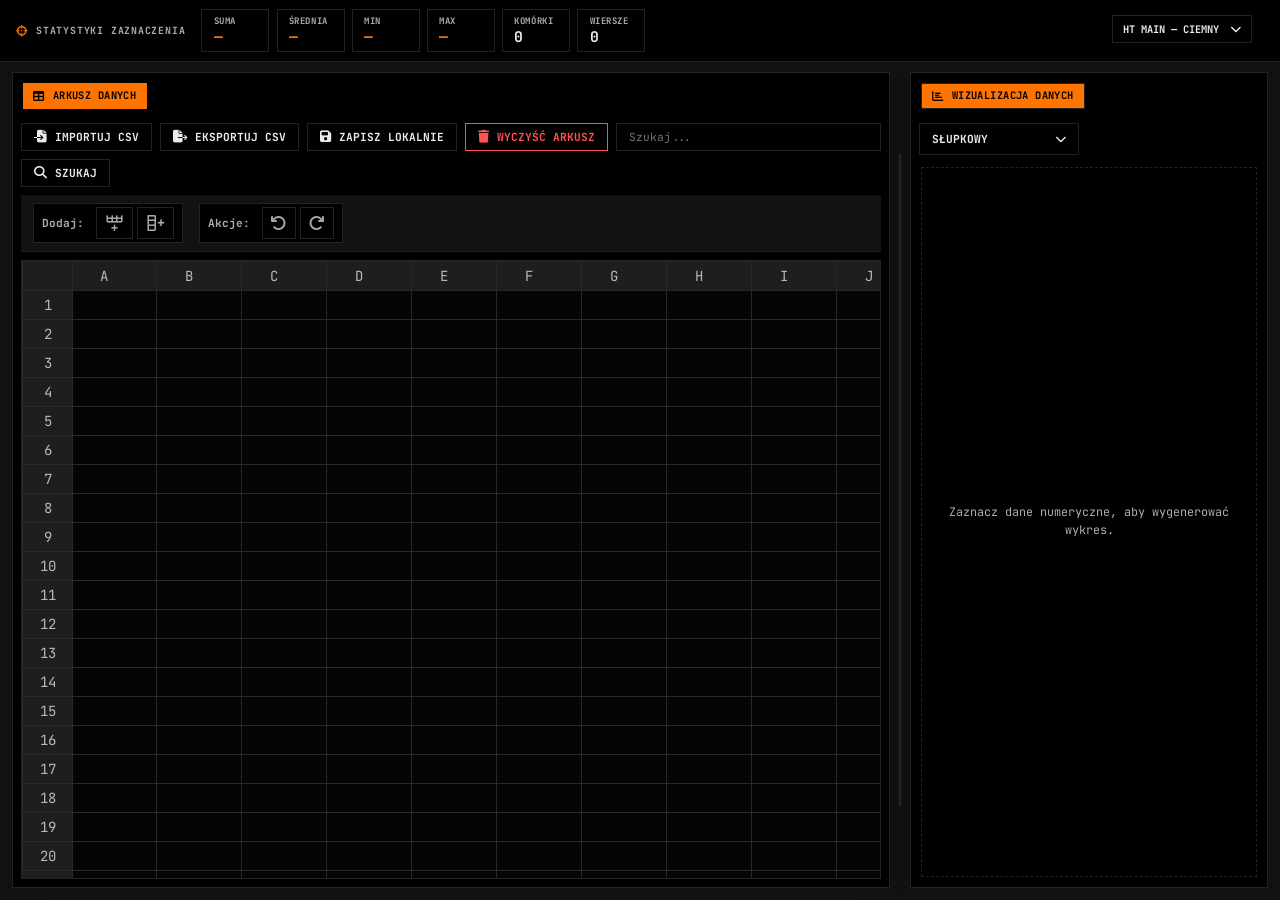
==== commit 421c99c8: "Add files via upload" ====
--- a/insex.html
+++ b/insex.html
@@ -9,159 +9,143 @@
     <link rel="stylesheet" href="lib/fontawesome/css/all.min.css">
     <link rel="stylesheet" href="lib/mdi/css/materialdesignicons.min.css">
     <link rel="stylesheet" href="lib/handsontable/handsontable.full.min.css">
+    <link rel="stylesheet" href="lib/handsontable/ht-theme-horizon.min.css">
+    <link rel="stylesheet" href="lib/handsontable/ht-theme-classic.min.css">
+    <script src="lib/hyperformula/hyperformula.full.min.js"></script>
     <script src="lib/handsontable/handsontable.full.min.js"></script>
-    <script src="lib/hyperformula/hyperformula.full.min.js"></script>
     <script src="lib/papaparse/papaparse.min.js"></script>
     <script src="lib/chartjs/chart.umd.min.js"></script>
     <link rel="stylesheet" href="lib/handson-table/style.css">
-    <link rel="stylesheet" href="lib/handson-table/handsontable-style.css">
+    <link rel="stylesheet" href="style.css">
 </head>
-<style>
-    body {
-        font-family: "JetBrains Mono", "Share Tech Mono", monaco, courier;
-    }
-</style>
 
 <body>
-    <div class="command-center-grid">
-        <div class="panel" style="grid-column: 1 / 3; grid-row: 1 / 2;">
-            <div class="panel-header">
-                <i class="fas fa-table"></i>
-                Arkusz Danych
-            </div>
-            <div class="spreadsheet-container">
-                <div class="toolbar">
-                    <input type="file" id="fileInput" accept=".csv" style="display: none;">
-                    <button id="importBtn" class="btn">
-                        <i class="fas fa-file-import"></i>
-                        Importuj CSV
-                    </button>
-                    <button id="exportBtn" class="btn">
-                        <i class="fas fa-file-export"></i>
-                        Eksportuj CSV
-                    </button>
-                    <button id="saveBtn" class="btn">
-                        <i class="fas fa-save"></i>
-                        Zapisz lokalnie
-                    </button>
-                    <button id="clearBtn" class="btn danger">
-                        <i class="fas fa-trash"></i>
-                        Wyczyść arkusz
-                    </button>
-                    <input type="search" id="searchInput" placeholder="Szukaj...">
-                    <button id="searchBtn" class="btn">
-                        <i class="fas fa-search"></i>
-                        Szukaj
-                    </button>
-                </div>
-                <div class="quick-actions-bar">
-                    <div class="action-group">
-                        <span class="group-label">Dodaj:</span>
-                        <button id="insertRowBtn" class="quick-btn" title="Wstaw wiersz">
-                            <i class="mdi mdi-table-row-plus-after"></i>
-                        </button>
-                        <button id="insertColBtn" class="quick-btn" title="Wstaw kolumnę">
-                            <i class="mdi mdi-table-column-plus-after"></i>
-                        </button>
-                    </div>
-                    <div class="action-group">
-                        <span class="group-label">Akcje:</span>
-                        <button id="undoBtn" class="quick-btn" title="Cofnij">
-                            <i class="fas fa-undo"></i>
-                        </button>
-                        <button id="redoBtn" class="quick-btn" title="Ponów">
-                            <i class="fas fa-redo"></i>
-                        </button>
-                    </div>
-                </div>
-                <div id="spreadsheet"></div>
-            </div>
-        </div>
-        <div class="panel" style="grid-column: 1 / 2; grid-row: 2 / 3;">
-            <div class="panel-header panel-header-secondary">
-                <i class="fas fa-calculator"></i>
-                Statystyki Zaznaczenia
-            </div>
-            <div class="panel-content stats-grid">
-                <div class="info-card">
-                    <div class="card-header info-badge">
-                        <i class="fas fa-plus"></i>
-                        Suma
-                    </div>
-                    <div class="card-title light-badge" id="stat-sum">-</div>
-                </div>
-                <div class="info-card">
-                    <div class="card-header info-badge">
-                        <i class="fas fa-divide"></i>
-                        Średnia
-                    </div>
-                    <div class="card-title light-badge" id="stat-avg">-</div>
-                </div>
-                <div class="info-card">
-                    <div class="card-header info-badge">
-                        <i class="fas fa-arrow-down"></i>
-                        Minimum
-                    </div>
-                    <div class="card-title light-badge" id="stat-min">-</div>
-                </div>
-                <div class="info-card">
-                    <div class="card-header info-badge">
-                        <i class="fas fa-arrow-up"></i>
-                        Maksimum
-                    </div>
-                    <div class="card-title light-badge" id="stat-max">-</div>
-                </div>
-                <div class="info-card">
-                    <div class="card-header info-badge">
-                        <i class="fas fa-mouse-pointer"></i>
-                        Zaznaczone Komórki
-                    </div>
-                    <div class="card-title light-badge" id="stat-selectedCount">0</div>
-                </div>
-                <div class="info-card">
-                    <div class="card-header info-badge">
-                        <i class="fas fa-list"></i>
-                        Wiersze w Użyciu
-                    </div>
-                    <div class="card-title light-badge" id="stat-rowCount">0</div>
-                </div>
-            </div>
-        </div>
-        <div class="panel" style="grid-column: 2 / 3; grid-row: 2 / 3;">
-            <div class="panel-header panel-header-secondary">
-                <i class="fas fa-chart-bar"></i>
-                Wizualizacja Danych
-            </div>
-            <div class="panel-content" style="display: flex; flex-direction: column; gap: 0.5rem;">
-                <div class="custom-select" id="chartTypeSelect">
-                    <div class="select-trigger" id="chartTypeTrigger">
-                        <span class="select-text">Słupkowy</span>
-                        <i class="fas fa-chevron-down"></i>
-                    </div>
-                    <div class="select-options" id="chartTypeOptions">
-                        <div class="option" data-value="bar">
-                            <i class="fas fa-chart-column"></i>
-                            Słupkowy
-                        </div>
-                        <div class="option" data-value="line">
-                            <i class="fas fa-chart-line"></i>
-                            Liniowy
-                        </div>
-                        <div class="option" data-value="pie">
-                            <i class="fas fa-chart-pie"></i>
-                            Kołowy
-                        </div>
-                        <div class="option" data-value="doughnut">
-                            <i class="fas fa-circle-notch"></i>
-                            Pierścieniowy
-                        </div>
-                    </div>
-                </div>
-                <div id="chart-container" style="flex-grow: 1; position: relative;">
-                    <canvas id="dataChart"></canvas>
-                    <div id="chart-placeholder"
-                        style="position: absolute; inset: 0; display: flex; align-items: center; justify-content: center; color: var(--text-muted); font-size: 0.8rem; text-align: center; padding: 1rem;">
-                        Zaznacz dane numeryczne, aby wygenerować wykres. </div>
+    <div class="app-shell">
+        <header class="stats-dock" role="region" aria-label="Statystyki zaznaczenia">
+            <div class="stats-dock-label">
+                <i class="fas fa-crosshairs" aria-hidden="true"></i>
+                <span>Statystyki zaznaczenia</span>
+            </div>
+            <div class="stats-dock-items">
+                <div class="stat-pill" title="Suma liczb w zaznaczeniu">
+                    <span class="stat-pill-label">Suma</span>
+                    <span class="stat-pill-value" id="stat-sum">—</span>
+                </div>
+                <div class="stat-pill" title="Średnia">
+                    <span class="stat-pill-label">Średnia</span>
+                    <span class="stat-pill-value" id="stat-avg">—</span>
+                </div>
+                <div class="stat-pill" title="Minimum">
+                    <span class="stat-pill-label">Min</span>
+                    <span class="stat-pill-value" id="stat-min">—</span>
+                </div>
+                <div class="stat-pill" title="Maksimum">
+                    <span class="stat-pill-label">Max</span>
+                    <span class="stat-pill-value" id="stat-max">—</span>
+                </div>
+                <div class="stat-pill stat-pill-muted" title="Liczba zaznaczonych komórek">
+                    <span class="stat-pill-label">Komórki</span>
+                    <span class="stat-pill-value" id="stat-selectedCount">0</span>
+                </div>
+                <div class="stat-pill stat-pill-muted" title="Wiersze w użyciu">
+                    <span class="stat-pill-label">Wiersze</span>
+                    <span class="stat-pill-value" id="stat-rowCount">0</span>
+                </div>
+            </div>
+        </header>
+
+        <div class="command-center-grid">
+            <div class="panel panel-main">
+                <div class="panel-header">
+                    <i class="fas fa-table"></i>
+                    Arkusz Danych
+                </div>
+                <div class="spreadsheet-container">
+                    <div class="toolbar">
+                        <input type="file" id="fileInput" accept=".csv" style="display: none;">
+                        <button id="importBtn" class="btn">
+                            <i class="fas fa-file-import"></i>
+                            Importuj CSV
+                        </button>
+                        <button id="exportBtn" class="btn">
+                            <i class="fas fa-file-export"></i>
+                            Eksportuj CSV
+                        </button>
+                        <button id="saveBtn" class="btn">
+                            <i class="fas fa-save"></i>
+                            Zapisz lokalnie
+                        </button>
+                        <button id="clearBtn" class="btn danger">
+                            <i class="fas fa-trash"></i>
+                            Wyczyść arkusz
+                        </button>
+                        <input type="search" id="searchInput" placeholder="Szukaj...">
+                        <button id="searchBtn" class="btn">
+                            <i class="fas fa-search"></i>
+                            Szukaj
+                        </button>
+                    </div>
+                    <div class="quick-actions-bar">
+                        <div class="action-group">
+                            <span class="group-label">Dodaj:</span>
+                            <button id="insertRowBtn" class="quick-btn" title="Wstaw wiersz">
+                                <i class="mdi mdi-table-row-plus-after"></i>
+                            </button>
+                            <button id="insertColBtn" class="quick-btn" title="Wstaw kolumnę">
+                                <i class="mdi mdi-table-column-plus-after"></i>
+                            </button>
+                        </div>
+                        <div class="action-group">
+                            <span class="group-label">Akcje:</span>
+                            <button id="undoBtn" class="quick-btn" title="Cofnij">
+                                <i class="fas fa-undo"></i>
+                            </button>
+                            <button id="redoBtn" class="quick-btn" title="Ponów">
+                                <i class="fas fa-redo"></i>
+                            </button>
+                        </div>
+                    </div>
+                    <div id="spreadsheet"></div>
+                </div>
+            </div>
+            <div class="workspace-splitter" id="workspaceSplitter" role="separator" aria-orientation="vertical"
+                aria-label="Przeciągnij, aby zmienić szerokość arkusza i wykresu" tabindex="0"></div>
+            <div class="panel panel-chart">
+                <div class="panel-header panel-header-secondary">
+                    <i class="fas fa-chart-bar"></i>
+                    Wizualizacja Danych
+                </div>
+                <div class="panel-content chart-panel-body">
+                    <div class="custom-select" id="chartTypeSelect">
+                        <div class="select-trigger" id="chartTypeTrigger">
+                            <span class="select-text">Słupkowy</span>
+                            <i class="fas fa-chevron-down"></i>
+                        </div>
+                        <div class="select-options" id="chartTypeOptions">
+                            <div class="option" data-value="bar">
+                                <i class="fas fa-chart-column"></i>
+                                Słupkowy
+                            </div>
+                            <div class="option" data-value="line">
+                                <i class="fas fa-chart-line"></i>
+                                Liniowy
+                            </div>
+                            <div class="option" data-value="pie">
+                                <i class="fas fa-chart-pie"></i>
+                                Kołowy
+                            </div>
+                            <div class="option" data-value="doughnut">
+                                <i class="fas fa-circle-notch"></i>
+                                Pierścieniowy
+                            </div>
+                        </div>
+                    </div>
+                    <div id="chart-container" class="chart-container">
+                        <canvas id="dataChart"></canvas>
+                        <div id="chart-placeholder" class="chart-placeholder">
+                            Zaznacz dane numeryczne, aby wygenerować wykres.
+                        </div>
+                    </div>
                 </div>
             </div>
         </div>
@@ -172,32 +156,47 @@
                 <div class="color-select">
                     <div class="custom-select" id="themeSelect">
                         <div class="select-trigger" id="themeTrigger">
-                            <span class="select-text">Dowodzenie</span>
+                            <span class="select-text">Motyw arkusza</span>
                             <i class="fas fa-chevron-down"></i>
                         </div>
                         <div class="select-options" id="themeOptions">
-                            <div class="option" data-value="dark">
-                                <i class="fas fa-shield-alt"></i>
-                                Dowodzenie
-                            </div>
-                            <div class="option" data-value="light">
-                                <i class="fas fa-sun"></i>
-                                Dzienny
-                            </div>
-                            <div class="option" data-value="cyberpunk">
-                                <i class="fas fa-robot"></i>
-                                Cyberpunk
-                            </div>
-                            <div class="option" data-value="terminal">
-                                <i class="fas fa-terminal"></i>
-                                Terminal
-                            </div>
-                        </div>
-                    </div>
-                    <div class="color-box">
-                        <div class="color"></div>
-                        <div class="color"></div>
-                        <div class="color"></div>
+                            <div class="option" data-value="ht-theme-main">
+                                <i class="fas fa-border-all"></i>
+                                HT Main — jasny
+                            </div>
+                            <div class="option" data-value="ht-theme-main-dark">
+                                <i class="fas fa-moon"></i>
+                                HT Main — ciemny
+                            </div>
+                            <div class="option" data-value="ht-theme-main-dark-auto">
+                                <i class="fas fa-adjust"></i>
+                                HT Main — auto (system)
+                            </div>
+                            <div class="option" data-value="ht-theme-horizon">
+                                <i class="fas fa-chart-line"></i>
+                                HT Horizon — jasny
+                            </div>
+                            <div class="option" data-value="ht-theme-horizon-dark">
+                                <i class="fas fa-chart-area"></i>
+                                HT Horizon — ciemny
+                            </div>
+                            <div class="option" data-value="ht-theme-horizon-dark-auto">
+                                <i class="fas fa-adjust"></i>
+                                HT Horizon — auto (system)
+                            </div>
+                            <div class="option" data-value="ht-theme-classic">
+                                <i class="fas fa-table"></i>
+                                HT Classic — jasny
+                            </div>
+                            <div class="option" data-value="ht-theme-classic-dark">
+                                <i class="fas fa-table-cells"></i>
+                                HT Classic — ciemny
+                            </div>
+                            <div class="option" data-value="ht-theme-classic-dark-auto">
+                                <i class="fas fa-display"></i>
+                                HT Classic — auto (system)
+                            </div>
+                        </div>
                     </div>
                 </div>
             </div>
--- a/lib/handsontable/ht-theme-horizon.min.css
+++ b/lib/handsontable/ht-theme-horizon.min.css
@@ -0,0 +1,30 @@
+/*!
+ * Copyright (c) HANDSONCODE sp. z o. o.
+ *
+ * HANDSONTABLE is a software distributed by HANDSONCODE sp. z o. o., a Polish corporation based in
+ * Gdynia, Poland, at Aleja Zwyciestwa 96-98, registered by the District Court in Gdansk under number
+ * 538651, EU tax ID number: PL5862294002, share capital: PLN 62,800.00.
+ *
+ * This software is protected by applicable copyright laws, including international treaties, and dual-
+ * licensed - depending on whether your use for commercial purposes, meaning intended for or
+ * resulting in commercial advantage or monetary compensation, or not.
+ *
+ * If your use is strictly personal or solely for evaluation purposes, meaning for the purposes of testing
+ * the suitability, performance, and usefulness of this software outside the production environment,
+ * you agree to be bound by the terms included in the "handsontable-non-commercial-license.pdf" file.
+ *
+ * Your use of this software for commercial purposes is subject to the terms included in an applicable
+ * license agreement.
+ *
+ * In any case, you must not make any such use of this software as to develop software which may be
+ * considered competitive with this software.
+ *
+ * UNLESS EXPRESSLY AGREED OTHERWISE, HANDSONCODE PROVIDES THIS SOFTWARE ON AN "AS IS"
+ * BASIS, WITHOUT WARRANTIES OR CONDITIONS OF ANY KIND, AND IN NO EVENT AND UNDER NO
+ * LEGAL THEORY, SHALL HANDSONCODE BE LIABLE TO YOU FOR DAMAGES, INCLUDING ANY DIRECT,
+ * INDIRECT, SPECIAL, INCIDENTAL, OR CONSEQUENTIAL DAMAGES OF ANY CHARACTER ARISING FROM
+ * USE OR INABILITY TO USE THIS SOFTWARE.
+ *
+ * Version: 17.0.1
+ * Release date: 25/03/2026 (built at 25/03/2026 09:28:04)
+ */.ht-theme-horizon,.ht-theme-horizon-dark,.ht-theme-horizon-dark-auto{--ht-sizing-size-0:0px;--ht-sizing-size-0-5:2px;--ht-sizing-size-1:4px;--ht-sizing-size-2:8px;--ht-sizing-size-1-5:6px;--ht-sizing-size-3:12px;--ht-sizing-size-4:16px;--ht-sizing-size-5:20px;--ht-sizing-size-6:24px;--ht-sizing-size-7:28px;--ht-sizing-size-8:32px;--ht-sizing-size-9:36px;--ht-sizing-size-10:40px;--ht-sizing-size-0-25:1px;--ht-density-cell-vertical:var(--ht-sizing-size-2);--ht-density-cell-horizontal:var(--ht-sizing-size-3);--ht-density-bars-horizontal:var(--ht-sizing-size-4);--ht-density-bars-vertical:var(--ht-sizing-size-2);--ht-density-gap:var(--ht-sizing-size-1-5);--ht-density-button-horizontal:var(--ht-sizing-size-4);--ht-density-button-vertical:var(--ht-sizing-size-2);--ht-density-dialog-horizontal:var(--ht-sizing-size-3);--ht-density-dialog-vertical:var(--ht-sizing-size-3);--ht-density-input-horizontal:var(--ht-sizing-size-4);--ht-density-input-vertical:var(--ht-sizing-size-2);--ht-density-menu-vertical:var(--ht-sizing-size-3);--ht-density-menu-horizontal:var(--ht-sizing-size-0);--ht-density-menu-item-vertical:var(--ht-sizing-size-2);--ht-density-menu-item-horizontal:var(--ht-sizing-size-2);--ht-colors-primary-100:#f2c051;--ht-colors-primary-200:#f1b93e;--ht-colors-primary-300:#d7a52a;--ht-colors-primary-400:#57c784;--ht-colors-primary-500:#37bc6c;--ht-colors-primary-600:#32a961;--ht-colors-palette-50:#f7f7f9;--ht-colors-palette-100:#e7e7e9;--ht-colors-palette-200:#d1d1d4;--ht-colors-palette-300:#b5b5b9;--ht-colors-palette-400:#aeaeae;--ht-colors-palette-500:#727272;--ht-colors-palette-600:#353535;--ht-colors-palette-700:#262624;--ht-colors-palette-800:#222;--ht-colors-palette-900:#19191c;--ht-colors-palette-950:#070604;--ht-colors-white:#fff;--ht-colors-black:#000;--ht-colors-transparent:#ffffff00;--ht-font-family:Inter;--ht-font-size:14px;--ht-font-size-small:12px;--ht-line-height:20px;--ht-line-height-small:18px;--ht-font-weight:400;--ht-letter-spacing:0px;--ht-border-color:light-dark(var(--ht-colors-palette-100),var(--ht-colors-palette-800));--ht-accent-color:light-dark(var(--ht-colors-primary-500),var(--ht-colors-primary-200));--ht-foreground-color:light-dark(var(--ht-colors-palette-700),var(--ht-colors-palette-200));--ht-foreground-secondary-color:light-dark(var(--ht-colors-palette-500),var(--ht-colors-palette-400));--ht-background-color:light-dark(var(--ht-colors-white),var(--ht-colors-palette-950));--ht-background-secondary-color:light-dark(var(--ht-colors-palette-50),var(--ht-colors-palette-900));--ht-placeholder-color:light-dark(var(--ht-colors-palette-400),var(--ht-colors-palette-500));--ht-read-only-color:light-dark(var(--ht-colors-palette-700),var(--ht-colors-palette-200));--ht-disabled-color:light-dark(var(--ht-colors-palette-400),var(--ht-colors-palette-500));--ht-gap-size:var(--ht-density-gap);--ht-icon-size:var(--ht-sizing-size-4);--ht-table-transition:0.2s;--ht-wrapper-border-width:0px;--ht-wrapper-border-radius:var(--ht-sizing-size-3);--ht-wrapper-border-color:var(--ht-border-color);--ht-bar-foreground-color:var(--ht-foreground-color);--ht-bar-background-color:var(--ht-background-secondary-color);--ht-bar-horizontal-padding:var(--ht-density-bars-horizontal);--ht-bar-vertical-padding:var(--ht-density-bars-vertical);--ht-shadow-color:light-dark(var(--ht-colors-palette-700),var(--ht-colors-palette-200));--ht-shadow-x:var(--ht-sizing-size-0);--ht-shadow-y:var(--ht-sizing-size-2);--ht-shadow-blur:var(--ht-sizing-size-4);--ht-shadow-opacity:6%;--ht-cell-horizontal-padding:var(--ht-density-cell-horizontal);--ht-cell-vertical-padding:var(--ht-density-cell-vertical);--ht-cell-horizontal-border-color:var(--ht-colors-transparent);--ht-cell-vertical-border-color:var(--ht-border-color);--ht-cell-selection-border-color:var(--ht-accent-color);--ht-cell-selection-background-color:var(--ht-accent-color);--ht-cell-success-background-color:#37bc6c4d;--ht-cell-error-background-color:#fa4d324d;--ht-cell-read-only-background-color:var(--ht-background-secondary-color);--ht-cell-autofill-size:var(--ht-sizing-size-1-5);--ht-cell-autofill-hit-area-size:var(--ht-sizing-size-3);--ht-cell-autofill-border-width:var(--ht-sizing-size-0-25);--ht-cell-autofill-border-radius:var(--ht-sizing-size-1);--ht-cell-autofill-border-color:var(--ht-background-color);--ht-cell-autofill-background-color:var(--ht-accent-color);--ht-cell-autofill-fill-border-color:var(--ht-foreground-color);--ht-cell-editor-border-width:2px;--ht-cell-editor-border-color:var(--ht-accent-color);--ht-cell-editor-foreground-color:light-dark(var(--ht-colors-palette-950),var(--ht-colors-white));--ht-cell-editor-background-color:var(--ht-background-color);--ht-cell-editor-shadow-blur-radius:8px;--ht-cell-editor-shadow-color:var(--ht-accent-color);--ht-cell-mobile-handle-size:var(--ht-sizing-size-3);--ht-cell-mobile-handle-border-width:var(--ht-sizing-size-0-25);--ht-cell-mobile-handle-border-radius:var(--ht-sizing-size-3);--ht-cell-mobile-handle-border-color:var(--ht-accent-color);--ht-cell-mobile-handle-background-color:var(--ht-accent-color);--ht-cell-mobile-handle-background-opacity:40%;--ht-header-font-weight:var(--ht-font-weight);--ht-header-foreground-color:var(--ht-foreground-color);--ht-header-background-color:var(--ht-background-secondary-color);--ht-header-highlighted-shadow-size:1px;--ht-header-highlighted-foreground-color:var(--ht-foreground-color);--ht-header-highlighted-background-color:light-dark(var(--ht-colors-palette-100),var(--ht-colors-palette-800));--ht-header-active-border-color:light-dark(var(--ht-colors-palette-800),var(--ht-colors-primary-100));--ht-header-active-foreground-color:var(--ht-background-color);--ht-header-active-background-color:light-dark(var(--ht-colors-palette-950),var(--ht-colors-primary-200));--ht-header-filter-background-color:var(--ht-cell-success-background-color);--ht-header-row-foreground-color:var(--ht-foreground-color);--ht-header-row-background-color:var(--ht-background-color);--ht-header-row-highlighted-foreground-color:var(--ht-foreground-color);--ht-header-row-highlighted-background-color:light-dark(var(--ht-colors-palette-100),var(--ht-colors-palette-800));--ht-header-row-active-foreground-color:var(--ht-background-color);--ht-header-row-active-background-color:light-dark(var(--ht-colors-palette-950),var(--ht-colors-primary-200));--ht-row-header-odd-background-color:var(--ht-background-color);--ht-row-header-even-background-color:var(--ht-background-secondary-color);--ht-row-cell-odd-background-color:var(--ht-background-color);--ht-row-cell-even-background-color:var(--ht-background-secondary-color);--ht-button-border-radius:var(--ht-sizing-size-4);--ht-button-horizontal-padding:var(--ht-density-button-horizontal);--ht-button-vertical-padding:var(--ht-density-button-vertical);--ht-primary-button-border-color:var(--ht-colors-transparent);--ht-primary-button-foreground-color:var(--ht-background-color);--ht-primary-button-background-color:var(--ht-accent-color);--ht-primary-button-disabled-border-color:var(--ht-colors-transparent);--ht-primary-button-disabled-foreground-color:var(--ht-disabled-color);--ht-primary-button-disabled-background-color:light-dark(var(--ht-colors-palette-200),var(--ht-colors-palette-700));--ht-primary-button-hover-border-color:var(--ht-colors-transparent);--ht-primary-button-hover-foreground-color:var(--ht-background-color);--ht-primary-button-hover-background-color:light-dark(var(--ht-colors-primary-600),var(--ht-colors-primary-100));--ht-primary-button-focus-border-color:var(--ht-background-color);--ht-primary-button-focus-foreground-color:var(--ht-background-color);--ht-primary-button-focus-background-color:var(--ht-accent-color);--ht-secondary-button-border-color:var(--ht-border-color);--ht-secondary-button-foreground-color:var(--ht-foreground-color);--ht-secondary-button-background-color:var(--ht-background-color);--ht-secondary-button-disabled-border-color:var(--ht-border-color);--ht-secondary-button-disabled-foreground-color:var(--ht-disabled-color);--ht-secondary-button-disabled-background-color:light-dark(var(--ht-colors-palette-50),var(--ht-colors-palette-900));--ht-secondary-button-hover-border-color:var(--ht-border-color);--ht-secondary-button-hover-foreground-color:var(--ht-foreground-color);--ht-secondary-button-hover-background-color:light-dark(var(--ht-colors-palette-50),var(--ht-colors-palette-900));--ht-secondary-button-focus-border-color:var(--ht-border-color);--ht-secondary-button-focus-foreground-color:var(--ht-foreground-color);--ht-secondary-button-focus-background-color:var(--ht-background-color);--ht-icon-button-border-radius:var(--ht-sizing-size-4);--ht-icon-button-large-border-radius:var(--ht-sizing-size-1);--ht-icon-button-large-padding:var(--ht-sizing-size-1);--ht-icon-button-border-color:light-dark(var(--ht-colors-palette-50),var(--ht-colors-palette-900));--ht-icon-button-background-color:var(--ht-background-secondary-color);--ht-icon-button-icon-color:light-dark(var(--ht-colors-palette-400),var(--ht-colors-palette-500));--ht-icon-button-hover-border-color:light-dark(var(--ht-colors-palette-50),var(--ht-colors-palette-900));--ht-icon-button-hover-background-color:light-dark(var(--ht-colors-palette-50),var(--ht-colors-palette-900));--ht-icon-button-hover-icon-color:light-dark(var(--ht-colors-palette-700),var(--ht-colors-palette-200));--ht-icon-button-active-border-color:var(--ht-colors-transparent);--ht-icon-button-active-background-color:var(--ht-colors-transparent);--ht-icon-button-active-icon-color:var(--ht-background-color);--ht-icon-button-active-hover-border-color:var(--ht-colors-transparent);--ht-icon-button-active-hover-background-color:light-dark(var(--ht-colors-palette-950),var(--ht-colors-primary-200));--ht-icon-button-active-hover-icon-color:var(--ht-background-color);--ht-collapse-button-border-radius:var(--ht-sizing-size-4);--ht-collapse-button-open-border-color:var(--ht-colors-transparent);--ht-collapse-button-open-background-color:var(--ht-colors-transparent);--ht-collapse-button-open-icon-color:light-dark(var(--ht-colors-palette-500),var(--ht-colors-palette-400));--ht-collapse-button-open-icon-active-color:light-dark(var(--ht-colors-palette-400),var(--ht-colors-palette-500));--ht-collapse-button-open-hover-border-color:var(--ht-colors-transparent);--ht-collapse-button-open-hover-background-color:var(--ht-colors-transparent);--ht-collapse-button-open-hover-icon-color:light-dark(var(--ht-colors-palette-800),var(--ht-colors-palette-200));--ht-collapse-button-open-hover-icon-active-color:light-dark(var(--ht-colors-white),var(--ht-colors-palette-950));--ht-collapse-button-close-border-color:var(--ht-colors-transparent);--ht-collapse-button-close-background-color:var(--ht-colors-transparent);--ht-collapse-button-close-icon-color:light-dark(var(--ht-colors-palette-500),var(--ht-colors-palette-400));--ht-collapse-button-close-icon-active-color:light-dark(var(--ht-colors-palette-400),var(--ht-colors-palette-500));--ht-collapse-button-close-hover-border-color:var(--ht-colors-transparent);--ht-collapse-button-close-hover-background-color:var(--ht-colors-transparent);--ht-collapse-button-close-hover-icon-color:light-dark(var(--ht-colors-palette-800),var(--ht-colors-palette-200));--ht-collapse-button-close-hover-icon-active-color:light-dark(var(--ht-colors-white),var(--ht-colors-palette-950));--ht-link-color:var(--ht-accent-color);--ht-link-hover-color:light-dark(var(--ht-colors-primary-600),var(--ht-colors-primary-100));--ht-input-border-width:1px;--ht-input-border-radius:var(--ht-sizing-size-1);--ht-input-horizontal-padding:var(--ht-density-input-horizontal);--ht-input-vertical-padding:var(--ht-density-input-vertical);--ht-input-border-color:var(--ht-border-color);--ht-input-foreground-color:var(--ht-foreground-color);--ht-input-background-color:var(--ht-background-color);--ht-input-hover-border-color:var(--ht-border-color);--ht-input-hover-foreground-color:var(--ht-foreground-color);--ht-input-hover-background-color:var(--ht-background-color);--ht-input-disabled-border-color:var(--ht-border-color);--ht-input-disabled-foreground-color:var(--ht-disabled-color);--ht-input-disabled-background-color:var(--ht-background-color);--ht-input-focus-border-color:var(--ht-accent-color);--ht-input-focus-foreground-color:var(--ht-foreground-color);--ht-input-focus-background-color:var(--ht-background-color);--ht-checkbox-size:var(--ht-icon-size);--ht-checkbox-border-radius:var(--ht-sizing-size-1-5);--ht-checkbox-border-color:light-dark(var(--ht-colors-palette-400),var(--ht-colors-palette-500));--ht-checkbox-background-color:var(--ht-background-color);--ht-checkbox-icon-color:var(--ht-colors-transparent);--ht-checkbox-focus-border-color:light-dark(var(--ht-colors-palette-400),var(--ht-colors-palette-500));--ht-checkbox-focus-background-color:var(--ht-background-color);--ht-checkbox-focus-icon-color:var(--ht-colors-transparent);--ht-checkbox-focus-ring-color:var(--ht-accent-color);--ht-checkbox-disabled-border-color:light-dark(var(--ht-colors-palette-400),var(--ht-colors-palette-500));--ht-checkbox-disabled-background-color:light-dark(var(--ht-colors-palette-50),var(--ht-colors-palette-900));--ht-checkbox-disabled-icon-color:var(--ht-colors-transparent);--ht-checkbox-checked-border-color:light-dark(var(--ht-colors-primary-400),var(--ht-colors-primary-300));--ht-checkbox-checked-background-color:var(--ht-accent-color);--ht-checkbox-checked-icon-color:var(--ht-background-color);--ht-checkbox-checked-focus-border-color:var(--ht-background-color);--ht-checkbox-checked-focus-background-color:var(--ht-accent-color);--ht-checkbox-checked-focus-icon-color:var(--ht-background-color);--ht-checkbox-checked-disabled-border-color:light-dark(var(--ht-colors-palette-400),var(--ht-colors-palette-500));--ht-checkbox-checked-disabled-background-color:light-dark(var(--ht-colors-palette-50),var(--ht-colors-palette-900));--ht-checkbox-checked-disabled-icon-color:var(--ht-disabled-color);--ht-checkbox-indeterminate-border-color:light-dark(var(--ht-colors-primary-400),var(--ht-colors-primary-300));--ht-checkbox-indeterminate-background-color:var(--ht-accent-color);--ht-checkbox-indeterminate-icon-color:var(--ht-background-color);--ht-checkbox-indeterminate-focus-border-color:var(--ht-background-color);--ht-checkbox-indeterminate-focus-background-color:var(--ht-accent-color);--ht-checkbox-indeterminate-focus-icon-color:var(--ht-background-color);--ht-checkbox-indeterminate-disabled-border-color:light-dark(var(--ht-colors-palette-400),var(--ht-colors-palette-500));--ht-checkbox-indeterminate-disabled-background-color:light-dark(var(--ht-colors-palette-50),var(--ht-colors-palette-900));--ht-checkbox-indeterminate-disabled-icon-color:var(--ht-disabled-color);--ht-radio-size:var(--ht-icon-size);--ht-radio-border-color:light-dark(var(--ht-colors-palette-400),var(--ht-colors-palette-500));--ht-radio-background-color:var(--ht-background-color);--ht-radio-icon-color:var(--ht-colors-transparent);--ht-radio-focus-border-color:light-dark(var(--ht-colors-palette-400),var(--ht-colors-palette-500));--ht-radio-focus-background-color:var(--ht-background-color);--ht-radio-focus-icon-color:var(--ht-colors-transparent);--ht-radio-focus-ring-color:var(--ht-accent-color);--ht-radio-disabled-border-color:light-dark(var(--ht-colors-palette-400),var(--ht-colors-palette-500));--ht-radio-disabled-background-color:var(--ht-background-secondary-color);--ht-radio-disabled-icon-color:var(--ht-colors-transparent);--ht-radio-checked-border-color:var(--ht-accent-color);--ht-radio-checked-background-color:var(--ht-background-color);--ht-radio-checked-icon-color:var(--ht-accent-color);--ht-radio-checked-focus-border-color:light-dark(var(--ht-colors-primary-400),var(--ht-colors-primary-300));--ht-radio-checked-focus-background-color:var(--ht-background-color);--ht-radio-checked-focus-icon-color:var(--ht-accent-color);--ht-radio-checked-disabled-border-color:light-dark(var(--ht-colors-palette-400),var(--ht-colors-palette-500));--ht-radio-checked-disabled-background-color:var(--ht-background-secondary-color);--ht-radio-checked-disabled-icon-color:var(--ht-disabled-color);--ht-move-backlight-color:light-dark(var(--ht-colors-palette-800),var(--ht-colors-palette-200));--ht-move-backlight-opacity:6%;--ht-move-indicator-color:var(--ht-accent-color);--ht-resize-indicator-color:light-dark(var(--ht-colors-palette-400),var(--ht-colors-palette-500));--ht-hidden-indicator-color:light-dark(var(--ht-colors-palette-400),var(--ht-colors-palette-500));--ht-menu-border-width:0px;--ht-menu-border-radius:var(--ht-sizing-size-3);--ht-menu-horizontal-padding:var(--ht-density-menu-horizontal);--ht-menu-vertical-padding:var(--ht-density-menu-vertical);--ht-menu-item-horizontal-padding:var(--ht-density-menu-item-horizontal);--ht-menu-item-vertical-padding:var(--ht-density-menu-item-vertical);--ht-menu-border-color:var(--ht-border-color);--ht-menu-shadow-x:var(--ht-shadow-x);--ht-menu-shadow-y:var(--ht-shadow-y);--ht-menu-shadow-blur:var(--ht-shadow-blur);--ht-menu-shadow-color:light-dark(var(--ht-colors-palette-950),var(--ht-colors-white));--ht-menu-shadow-opacity:6%;--ht-menu-item-hover-color:light-dark(var(--ht-colors-palette-500),var(--ht-colors-palette-400));--ht-menu-item-hover-color-opacity:8%;--ht-menu-item-active-color:var(--ht-accent-color);--ht-menu-item-active-color-opacity:12%;--ht-comments-textarea-horizontal-padding:var(--ht-density-cell-horizontal);--ht-comments-textarea-vertical-padding:var(--ht-density-cell-vertical);--ht-comments-textarea-border-width:1px;--ht-comments-textarea-border-color:var(--ht-colors-transparent);--ht-comments-textarea-foreground-color:var(--ht-foreground-color);--ht-comments-textarea-background-color:var(--ht-background-secondary-color);--ht-comments-textarea-focus-border-width:1px;--ht-comments-textarea-focus-border-color:var(--ht-accent-color);--ht-comments-textarea-focus-foreground-color:var(--ht-foreground-color);--ht-comments-textarea-focus-background-color:var(--ht-background-color);--ht-comments-indicator-size:var(--ht-sizing-size-1-5);--ht-comments-indicator-color:var(--ht-accent-color);--ht-license-horizontal-padding:var(--ht-bar-horizontal-padding);--ht-license-vertical-padding:var(--ht-bar-vertical-padding);--ht-license-foreground-color:var(--ht-bar-foreground-color);--ht-license-background-color:var(--ht-bar-background-color);--ht-pagination-bar-foreground-color:var(--ht-bar-foreground-color);--ht-pagination-bar-background-color:var(--ht-bar-background-color);--ht-pagination-bar-horizontal-padding:var(--ht-bar-horizontal-padding);--ht-pagination-bar-vertical-padding:var(--ht-bar-vertical-padding);--ht-dialog-semi-transparent-background-color:light-dark(var(--ht-colors-white),var(--ht-colors-palette-950));--ht-dialog-semi-transparent-background-opacity:80%;--ht-dialog-solid-background-color:light-dark(var(--ht-colors-white),var(--ht-colors-palette-950));--ht-dialog-content-padding-horizontal:var(--ht-density-dialog-horizontal);--ht-dialog-content-padding-vertical:var(--ht-density-dialog-vertical);--ht-dialog-content-border-radius:var(--ht-sizing-size-4);--ht-dialog-content-background-color:var(--ht-background-color);--ht-chip-background:var(--ht-background-secondary-color);--ht-chip-border-radius:var(--ht-sizing-size-2);--ht-chip-vertical-padding:var(--ht-sizing-size-0);--ht-chip-horizontal-padding:var(--ht-sizing-size-0-5);--ht-chip-gap:var(--ht-sizing-size-1);--ht-scrollbar-border-radius:var(--ht-sizing-size-2);--ht-scrollbar-track-color:var(--ht-background-secondary-color);--ht-scrollbar-thumb-color:light-dark(var(--ht-colors-palette-400),var(--ht-colors-palette-500))}.ht-theme-horizon{color-scheme:light}.ht-theme-horizon-dark{color-scheme:dark}.ht-theme-horizon-dark-auto{color-scheme:light dark}[class*=ht-theme-horizon] .htContextMenu table tbody tr td.htSubmenu .htItemWrapper:after,[class*=ht-theme-horizon] .htDropdownMenu table tbody tr td.htSubmenu .htItemWrapper:after,[class*=ht-theme-horizon] .htFiltersConditionsMenu table tbody tr td.htSubmenu .htItemWrapper:after,[class*=ht-theme-horizon] .pika-single .pika-next{background-color:currentColor;height:var(--ht-icon-size);-webkit-mask-image:url("data:image/svg+xml;charset=utf-8,%3Csvg xmlns='http://www.w3.org/2000/svg' width='16' height='16' fill='none'%3E%3Cpath stroke='currentColor' stroke-linecap='round' stroke-linejoin='round' d='M6.646 10.94 9.94 7.645 6.646 4.354'/%3E%3C/svg%3E");-webkit-mask-size:contain;width:var(--ht-icon-size)}[class*=ht-theme-horizon] .pika-single .pika-prev{background-color:currentColor;height:var(--ht-icon-size);-webkit-mask-image:url("data:image/svg+xml;charset=utf-8,%3Csvg xmlns='http://www.w3.org/2000/svg' width='16' height='16' fill='none'%3E%3Cpath stroke='currentColor' stroke-linecap='round' stroke-linejoin='round' d='M9.94 10.94 6.646 7.645l3.292-3.292'/%3E%3C/svg%3E");-webkit-mask-size:contain;width:var(--ht-icon-size)}[class*=ht-theme-horizon] .ht-page-size-section__select-wrapper:after{background-color:currentColor;height:var(--ht-icon-size);-webkit-mask-image:url("data:image/svg+xml;charset=utf-8,%3Csvg xmlns='http://www.w3.org/2000/svg' width='16' height='16' fill='none'%3E%3Cpath stroke='currentColor' stroke-linecap='round' stroke-linejoin='round' d='M11.586 6 8.293 9.293 5 6' opacity='.6'/%3E%3C/svg%3E");-webkit-mask-size:contain;width:var(--ht-icon-size)}[class*=ht-theme-horizon] .changeType:before{background-color:currentColor;height:var(--ht-icon-size);-webkit-mask-image:url("data:image/svg+xml;charset=utf-8,%3Csvg xmlns='http://www.w3.org/2000/svg' width='16' height='16' fill='none'%3E%3Cpath fill='%23222' d='M6.833 8a1.167 1.167 0 1 0 2.334 0 1.167 1.167 0 0 0-2.334 0M6.833 12.417a1.167 1.167 0 1 0 2.334 0 1.167 1.167 0 0 0-2.334 0'/%3E%3Cpath fill='currentColor' d='M6.833 3.583a1.167 1.167 0 1 0 2.334 0 1.167 1.167 0 0 0-2.334 0'/%3E%3C/svg%3E");-webkit-mask-size:contain;width:var(--ht-icon-size)}.htAutocompleteArrow:after,[class*=ht-theme-horizon] .htUISelectCaption:after{background-color:currentColor;height:var(--ht-icon-size);-webkit-mask-image:url("data:image/svg+xml;charset=utf-8,%3Csvg xmlns='http://www.w3.org/2000/svg' width='16' height='16' fill='none'%3E%3Cpath stroke='currentColor' stroke-linecap='round' stroke-linejoin='round' d='m5 6 3.293 3.293L11.586 6'/%3E%3C/svg%3E");-webkit-mask-size:contain;width:var(--ht-icon-size)}[class*=ht-theme-horizon] .columnSorting.sortAction.ascending:before{background-color:currentColor;height:var(--ht-icon-size);-webkit-mask-image:url("data:image/svg+xml;charset=utf-8,%3Csvg xmlns='http://www.w3.org/2000/svg' width='16' height='16' fill='none'%3E%3Cpath stroke='currentColor' stroke-linecap='round' stroke-linejoin='round' d='M8 12.667V3.333m0 0L5.333 6M8 3.333 10.667 6'/%3E%3C/svg%3E");-webkit-mask-size:contain;width:var(--ht-icon-size)}[class*=ht-theme-horizon] .columnSorting.sortAction.descending:before{background-color:currentColor;height:var(--ht-icon-size);-webkit-mask-image:url("data:image/svg+xml;charset=utf-8,%3Csvg xmlns='http://www.w3.org/2000/svg' width='16' height='16' fill='none'%3E%3Cpath stroke='currentColor' stroke-linecap='round' stroke-linejoin='round' d='M8 3.333v9.334m0 0L10.667 10M8 12.667 5.333 10'/%3E%3C/svg%3E");-webkit-mask-size:contain;width:var(--ht-icon-size)}[class*=ht-theme-horizon] .ht-page-navigation-section .ht-page-first:before{background-color:currentColor;height:var(--ht-icon-size);-webkit-mask-image:url("data:image/svg+xml;charset=utf-8,%3Csvg xmlns='http://www.w3.org/2000/svg' width='16' height='16' fill='none'%3E%3Cpath stroke='currentColor' stroke-linecap='round' stroke-linejoin='round' d='m11.071 4.642-3.35 3.35 3.35 3.35M4.93 4.084v7.258'/%3E%3C/svg%3E");-webkit-mask-size:contain;width:var(--ht-icon-size)}[class*=ht-theme-horizon] [dir=rtl] .ht-page-navigation-section .ht-page-first:before{background-color:currentColor;height:var(--ht-icon-size);-webkit-mask-image:url("data:image/svg+xml;charset=utf-8,%3Csvg xmlns='http://www.w3.org/2000/svg' width='16' height='16' fill='none'%3E%3Cpath stroke='currentColor' stroke-linecap='round' stroke-linejoin='round' d='m4.93 4.642 3.35 3.35-3.35 3.35m6.141-7.258v7.258'/%3E%3C/svg%3E");-webkit-mask-size:contain;width:var(--ht-icon-size)}[class*=ht-theme-horizon] .ht-page-navigation-section .ht-page-prev:before{background-color:currentColor;height:var(--ht-icon-size);-webkit-mask-image:url("data:image/svg+xml;charset=utf-8,%3Csvg xmlns='http://www.w3.org/2000/svg' width='16' height='16' fill='none'%3E%3Cpath stroke='currentColor' stroke-linecap='round' stroke-linejoin='round' d='M9.94 10.94 6.646 7.645l3.292-3.292'/%3E%3C/svg%3E");-webkit-mask-size:contain;width:var(--ht-icon-size)}[class*=ht-theme-horizon] .ht-page-navigation-section .ht-page-next:before,[class*=ht-theme-horizon] [dir=rtl] .ht-page-navigation-section .ht-page-prev:before{background-color:currentColor;height:var(--ht-icon-size);-webkit-mask-image:url("data:image/svg+xml;charset=utf-8,%3Csvg xmlns='http://www.w3.org/2000/svg' width='16' height='16' fill='none'%3E%3Cpath stroke='currentColor' stroke-linecap='round' stroke-linejoin='round' d='M6.646 10.94 9.94 7.645 6.646 4.354'/%3E%3C/svg%3E");-webkit-mask-size:contain;width:var(--ht-icon-size)}[class*=ht-theme-horizon] [dir=rtl] .ht-page-navigation-section .ht-page-next:before{background-color:currentColor;height:var(--ht-icon-size);-webkit-mask-image:url("data:image/svg+xml;charset=utf-8,%3Csvg xmlns='http://www.w3.org/2000/svg' width='16' height='16' fill='none'%3E%3Cpath stroke='currentColor' stroke-linecap='round' stroke-linejoin='round' d='M9.94 10.94 6.646 7.645l3.292-3.292'/%3E%3C/svg%3E");-webkit-mask-size:contain;width:var(--ht-icon-size)}[class*=ht-theme-horizon] .ht-page-navigation-section .ht-page-last:before{background-color:currentColor;height:var(--ht-icon-size);-webkit-mask-image:url("data:image/svg+xml;charset=utf-8,%3Csvg xmlns='http://www.w3.org/2000/svg' width='16' height='16' fill='none'%3E%3Cpath stroke='currentColor' stroke-linecap='round' stroke-linejoin='round' d='m4.93 4.642 3.35 3.35-3.35 3.35m6.141-7.258v7.258'/%3E%3C/svg%3E");-webkit-mask-size:contain;width:var(--ht-icon-size)}[class*=ht-theme-horizon] [dir=rtl] .ht-page-navigation-section .ht-page-last:before{background-color:currentColor;height:var(--ht-icon-size);-webkit-mask-image:url("data:image/svg+xml;charset=utf-8,%3Csvg xmlns='http://www.w3.org/2000/svg' width='16' height='16' fill='none'%3E%3Cpath stroke='currentColor' stroke-linecap='round' stroke-linejoin='round' d='m11.071 4.642-3.35 3.35 3.35 3.35M4.93 4.084v7.258'/%3E%3C/svg%3E");-webkit-mask-size:contain;width:var(--ht-icon-size)}[class*=ht-theme-horizon] .htContextMenu table tbody tr td .htItemWrapper span.selected:after,[class*=ht-theme-horizon] .htDropdownMenu table tbody tr td .htItemWrapper span.selected:after,[class*=ht-theme-horizon] .htFiltersConditionsMenu table tbody tr td .htItemWrapper span.selected:after{background-color:currentColor;height:var(--ht-icon-size);-webkit-mask-image:url("data:image/svg+xml;charset=utf-8,%3Csvg xmlns='http://www.w3.org/2000/svg' width='16' height='16' fill='none'%3E%3Cpath stroke='currentColor' stroke-linecap='round' stroke-linejoin='round' d='m3.334 8 3.333 3.333 6.667-6.666'/%3E%3C/svg%3E");-webkit-mask-size:contain;width:var(--ht-icon-size)}[class*=ht-theme-horizon] .htCheckboxRendererInput{appearance:none}[class*=ht-theme-horizon] .htCheckboxRendererInput:after{background-color:currentColor;height:var(--ht-icon-size);-webkit-mask-image:url("data:image/svg+xml;charset=utf-8,%3Csvg xmlns='http://www.w3.org/2000/svg' width='16' height='16' fill='none'%3E%3Cpath stroke='currentColor' stroke-linecap='round' stroke-linejoin='round' d='m5 8 2 2 4-4'/%3E%3C/svg%3E");-webkit-mask-size:contain;width:var(--ht-icon-size)}[class*=ht-theme-horizon] th.beforeHiddenColumn:after{-webkit-mask-image:url("data:image/svg+xml;charset=utf-8,%3Csvg xmlns='http://www.w3.org/2000/svg' width='10' height='10' fill='none'%3E%3Cpath fill='currentColor' fill-rule='evenodd' d='m6.072.857.043-.002h.061l.043.002.03.002.032.004.031.005.02.003.027.005.048.012.056.017.045.015.035.014.047.022.07.037a1 1 0 0 1 .058.036l.047.034q.021.016.042.034l.042.038.04.04.043.05.035.043.028.04q.014.021.026.042l.028.05.017.032.008.019.012.026.014.035.016.045.016.056.012.05.008.038.005.031.005.047.002.03.001.018.001.03v6.268c0 .873-1.007 1.322-1.659.797l-.021-.019-.044-.04-.018-.016-3.125-3.125a1.02 1.02 0 0 1-.064-1.372l.043-.05.021-.022 3.125-3.125.023-.021.049-.043.043-.035.04-.028.042-.027.05-.028.032-.016.019-.009.026-.012.035-.014.045-.015.056-.017.05-.012.027-.005.018-.003.03-.005.033-.004zm.063 1-.015.014-3.103 3.103-.015.018a.02.02 0 0 0 .004.022m0 0 3.116 3.117.018.015a.03.03 0 0 0 .025-.01q.001 0 .002-.011V1.873l-.002-.005-.002-.004-.005-.005-.008-.004H6.14l-.004.003' clip-rule='evenodd'/%3E%3C/svg%3E")}[class*=ht-theme-horizon] th.afterHiddenColumn:before,[class*=ht-theme-horizon] th.beforeHiddenColumn:after{background-color:currentColor;height:var(--ht-icon-size);-webkit-mask-size:contain;width:var(--ht-icon-size)}[class*=ht-theme-horizon] th.afterHiddenColumn:before{-webkit-mask-image:url("data:image/svg+xml;charset=utf-8,%3Csvg xmlns='http://www.w3.org/2000/svg' width='10' height='10' fill='none'%3E%3Cpath fill='currentColor' fill-rule='evenodd' d='m3.833 1.875.001 6.255.001.002.002.004.004.005.009.004h.011l.004-.003.015-.013 3.103-3.103.015-.018a.02.02 0 0 0-.004-.023M3.878 1.87l3.116 3.116Zm0 0-.018-.015a.03.03 0 0 0-.025.01q-.001 0-.002.011m-1 0c0-.873 1.008-1.323 1.66-.797l.021.018.044.04.018.017 3.125 3.125a1.02 1.02 0 0 1 .064 1.372l-.043.05-.021.022-3.125 3.125-.023.021-.049.043-.043.035-.04.028L4.378 9l-.05.029-.032.016-.019.009-.026.011-.035.014-.045.016-.056.017-.05.012-.038.007-.031.005-.047.006-.03.002h-.018l-.03.002h-.035l-.03-.001-.026-.002-.03-.003-.032-.003-.031-.005-.02-.003-.027-.006-.048-.011-.056-.017-.045-.016-.035-.014-.047-.022-.07-.036a1 1 0 0 1-.058-.037l-.047-.033-.042-.034-.042-.038-.04-.04-.043-.05-.035-.044-.028-.04-.026-.042-.028-.05-.017-.031-.008-.019-.012-.027-.014-.035-.016-.044-.016-.057-.012-.049-.008-.038-.005-.031-.005-.048-.002-.03-.002-.034z' clip-rule='evenodd'/%3E%3C/svg%3E")}[class*=ht-theme-horizon] th.beforeHiddenRow:after{-webkit-mask-image:url("data:image/svg+xml;charset=utf-8,%3Csvg xmlns='http://www.w3.org/2000/svg' width='8' height='8' fill='none'%3E%3Cpath stroke='currentColor' stroke-linecap='round' stroke-linejoin='round' d='M3.764 2.431a.333.333 0 0 1 .44-.028l.032.028 2 2 .027.031.018.026.018.032.006.012.009.022.01.036.004.018.003.02.002.019v.04l-.002.019-.003.02-.003.017-.011.036-.01.022-.022.044-.022.03-.024.027-.032.028-.025.018-.032.018-.012.006-.023.009-.036.01-.017.004-.02.003-.02.001L6 5H2a.334.334 0 0 1-.26-.541l.025-.028z'/%3E%3C/svg%3E")}[class*=ht-theme-horizon] th.afterHiddenRow:before,[class*=ht-theme-horizon] th.beforeHiddenRow:after{background-color:currentColor;height:var(--ht-icon-size);-webkit-mask-size:contain;width:var(--ht-icon-size)}[class*=ht-theme-horizon] th.afterHiddenRow:before{-webkit-mask-image:url("data:image/svg+xml;charset=utf-8,%3Csvg xmlns='http://www.w3.org/2000/svg' width='8' height='8' fill='none'%3E%3Cpath stroke='currentColor' stroke-linecap='round' stroke-linejoin='round' d='M6 3c.284 0 .432.329.26.541l-.024.028-2 2a.333.333 0 0 1-.44.028l-.032-.028-2-2-.027-.031-.018-.026L1.7 3.48l-.006-.012-.01-.022-.01-.036-.003-.018-.003-.02-.002-.019v-.04l.002-.019.003-.02.003-.017.01-.036.01-.022.023-.044.022-.03.024-.027.032-.028.025-.018.032-.018.012-.006.023-.009.036-.01.017-.004.02-.003.02-.001z'/%3E%3C/svg%3E")}[class*=ht-theme-horizon] .collapsibleIndicator:before,[class*=ht-theme-horizon] .ht_nestingButton:before{background-color:currentColor;height:var(--ht-icon-size);-webkit-mask-image:url("data:image/svg+xml;charset=utf-8,%3Csvg xmlns='http://www.w3.org/2000/svg' width='16' height='16' fill='none'%3E%3Cpath stroke='currentColor' stroke-linecap='round' stroke-linejoin='round' d='M4.333 8h7.334'/%3E%3C/svg%3E");-webkit-mask-size:contain;width:var(--ht-icon-size)}[class*=ht-theme-horizon] .collapsibleIndicator.collapsed:before,[class*=ht-theme-horizon] .ht_nestingButton.ht_nestingExpand:before{background-color:currentColor;height:var(--ht-icon-size);-webkit-mask-image:url("data:image/svg+xml;charset=utf-8,%3Csvg xmlns='http://www.w3.org/2000/svg' width='16' height='16' fill='none'%3E%3Cpath fill='currentColor' fill-rule='evenodd' d='M7.5 11.667a.5.5 0 0 0 1 0V8.5h3.167a.5.5 0 0 0 0-1H8.5V4.333a.5.5 0 0 0-1 0V7.5H4.333a.5.5 0 0 0 0 1H7.5z' clip-rule='evenodd'/%3E%3C/svg%3E");-webkit-mask-size:contain;width:var(--ht-icon-size)}[class*=ht-theme-horizon] .htUIRadio>input[type=radio]:after{background-color:currentColor;height:var(--ht-icon-size);-webkit-mask-image:url("data:image/svg+xml;charset=utf-8,%3Csvg xmlns='http://www.w3.org/2000/svg' width='16' height='16' fill='none'%3E%3Ccircle cx='8' cy='8' r='4' fill='currentColor'/%3E%3C/svg%3E");-webkit-mask-size:contain;width:var(--ht-icon-size)}[class*=ht-theme-horizon] .ht-multi-select-chip-remove:before{background-color:currentColor;height:var(--ht-icon-size);-webkit-mask-image:url("data:image/svg+xml;charset=utf-8,%3Csvg xmlns='http://www.w3.org/2000/svg' width='16' height='16' fill='none'%3E%3Cpath stroke='currentColor' stroke-linecap='round' stroke-linejoin='round' d='m12 4-8 8m0-8 8 8'/%3E%3C/svg%3E");-webkit-mask-size:contain;width:var(--ht-icon-size)}[class*=ht-theme-horizon] .ht-multi-select-editor-search-icon{background-color:currentColor;height:var(--ht-icon-size);-webkit-mask-image:url("data:image/svg+xml;charset=utf-8,%3Csvg xmlns='http://www.w3.org/2000/svg' width='32' height='32' fill='none'%3E%3Cpath stroke='%23000' stroke-linecap='round' stroke-linejoin='round' stroke-width='2' d='m28 28-8-8M4 13.333a9.333 9.333 0 1 0 18.666 0 9.333 9.333 0 0 0-18.666 0' opacity='.5'/%3E%3C/svg%3E");-webkit-mask-size:contain;width:var(--ht-icon-size)}[class*=ht-theme-horizon] .ht-multi-select-editor-item-selected input:after{background-color:currentColor;height:var(--ht-icon-size);-webkit-mask-image:url("data:image/svg+xml;charset=utf-8,%3Csvg xmlns='http://www.w3.org/2000/svg' width='16' height='16' fill='none'%3E%3Cpath stroke='currentColor' stroke-linecap='round' stroke-linejoin='round' d='m5 8 2 2 4-4'/%3E%3C/svg%3E");-webkit-mask-size:contain;width:var(--ht-icon-size)}
--- a/lib/handsontable/ht-theme-classic.min.css
+++ b/lib/handsontable/ht-theme-classic.min.css
@@ -0,0 +1,30 @@
+/*!
+ * Copyright (c) HANDSONCODE sp. z o. o.
+ *
+ * HANDSONTABLE is a software distributed by HANDSONCODE sp. z o. o., a Polish corporation based in
+ * Gdynia, Poland, at Aleja Zwyciestwa 96-98, registered by the District Court in Gdansk under number
+ * 538651, EU tax ID number: PL5862294002, share capital: PLN 62,800.00.
+ *
+ * This software is protected by applicable copyright laws, including international treaties, and dual-
+ * licensed - depending on whether your use for commercial purposes, meaning intended for or
+ * resulting in commercial advantage or monetary compensation, or not.
+ *
+ * If your use is strictly personal or solely for evaluation purposes, meaning for the purposes of testing
+ * the suitability, performance, and usefulness of this software outside the production environment,
+ * you agree to be bound by the terms included in the "handsontable-non-commercial-license.pdf" file.
+ *
+ * Your use of this software for commercial purposes is subject to the terms included in an applicable
+ * license agreement.
+ *
+ * In any case, you must not make any such use of this software as to develop software which may be
+ * considered competitive with this software.
+ *
+ * UNLESS EXPRESSLY AGREED OTHERWISE, HANDSONCODE PROVIDES THIS SOFTWARE ON AN "AS IS"
+ * BASIS, WITHOUT WARRANTIES OR CONDITIONS OF ANY KIND, AND IN NO EVENT AND UNDER NO
+ * LEGAL THEORY, SHALL HANDSONCODE BE LIABLE TO YOU FOR DAMAGES, INCLUDING ANY DIRECT,
+ * INDIRECT, SPECIAL, INCIDENTAL, OR CONSEQUENTIAL DAMAGES OF ANY CHARACTER ARISING FROM
+ * USE OR INABILITY TO USE THIS SOFTWARE.
+ *
+ * Version: 17.0.1
+ * Release date: 25/03/2026 (built at 25/03/2026 09:28:04)
+ */.ht-theme-classic,.ht-theme-classic-dark,.ht-theme-classic-dark-auto{--ht-sizing-size-0:0px;--ht-sizing-size-0-5:2px;--ht-sizing-size-1:4px;--ht-sizing-size-2:8px;--ht-sizing-size-1-5:6px;--ht-sizing-size-3:12px;--ht-sizing-size-4:16px;--ht-sizing-size-5:20px;--ht-sizing-size-6:24px;--ht-sizing-size-7:28px;--ht-sizing-size-8:32px;--ht-sizing-size-9:36px;--ht-sizing-size-10:40px;--ht-sizing-size-0-25:1px;--ht-density-cell-vertical:var(--ht-sizing-size-0-5);--ht-density-cell-horizontal:var(--ht-sizing-size-1-5);--ht-density-bars-horizontal:var(--ht-sizing-size-2);--ht-density-bars-vertical:var(--ht-sizing-size-1);--ht-density-gap:var(--ht-sizing-size-0-5);--ht-density-button-horizontal:var(--ht-sizing-size-2);--ht-density-button-vertical:var(--ht-sizing-size-0-5);--ht-density-dialog-horizontal:var(--ht-sizing-size-1-5);--ht-density-dialog-vertical:var(--ht-sizing-size-1-5);--ht-density-input-horizontal:var(--ht-sizing-size-2);--ht-density-input-vertical:var(--ht-sizing-size-0-5);--ht-density-menu-vertical:var(--ht-sizing-size-2);--ht-density-menu-horizontal:var(--ht-sizing-size-0);--ht-density-menu-item-vertical:var(--ht-sizing-size-0-5);--ht-density-menu-item-horizontal:var(--ht-sizing-size-2);--ht-colors-primary-100:#7aadff;--ht-colors-primary-200:#6a9bff;--ht-colors-primary-300:#6985b9;--ht-colors-primary-400:#8eb0e7;--ht-colors-primary-500:#5292f7;--ht-colors-primary-600:#3e7ee3;--ht-colors-palette-50:#f0f0f0;--ht-colors-palette-100:#dcdcdc;--ht-colors-palette-200:#ccc;--ht-colors-palette-300:#c6c6c6;--ht-colors-palette-400:#999;--ht-colors-palette-500:#777;--ht-colors-palette-600:#5c5c5c;--ht-colors-palette-700:#404040;--ht-colors-palette-800:#313131;--ht-colors-palette-900:#222;--ht-colors-palette-950:#0f0f10;--ht-colors-white:#fff;--ht-colors-black:#000;--ht-colors-transparent:#ffffff00;--ht-font-family:Inter;--ht-font-size:13px;--ht-font-size-small:11px;--ht-line-height:21px;--ht-line-height-small:16px;--ht-font-weight:400;--ht-letter-spacing:0px;--ht-border-color:light-dark(var(--ht-colors-palette-200),var(--ht-colors-palette-700));--ht-accent-color:light-dark(var(--ht-colors-primary-500),var(--ht-colors-primary-100));--ht-foreground-color:light-dark(var(--ht-colors-palette-800),var(--ht-colors-palette-300));--ht-foreground-secondary-color:light-dark(var(--ht-colors-palette-500),var(--ht-colors-palette-400));--ht-background-color:light-dark(var(--ht-colors-white),var(--ht-colors-palette-950));--ht-background-secondary-color:light-dark(var(--ht-colors-palette-50),var(--ht-colors-palette-900));--ht-placeholder-color:light-dark(var(--ht-colors-palette-400),var(--ht-colors-palette-500));--ht-read-only-color:light-dark(var(--ht-colors-palette-500),var(--ht-colors-palette-400));--ht-disabled-color:light-dark(var(--ht-colors-palette-400),var(--ht-colors-palette-500));--ht-gap-size:var(--ht-density-gap);--ht-icon-size:var(--ht-sizing-size-3);--ht-table-transition:0s;--ht-wrapper-border-width:0px;--ht-wrapper-border-radius:var(--ht-sizing-size-0);--ht-wrapper-border-color:var(--ht-border-color);--ht-bar-foreground-color:var(--ht-foreground-color);--ht-bar-background-color:var(--ht-background-secondary-color);--ht-bar-horizontal-padding:var(--ht-density-bars-horizontal);--ht-bar-vertical-padding:var(--ht-density-bars-vertical);--ht-shadow-color:light-dark(var(--ht-colors-palette-800),var(--ht-colors-palette-300));--ht-shadow-x:var(--ht-sizing-size-0-25);--ht-shadow-y:var(--ht-sizing-size-0-25);--ht-shadow-blur:var(--ht-sizing-size-0);--ht-shadow-opacity:8%;--ht-cell-horizontal-padding:var(--ht-density-cell-horizontal);--ht-cell-vertical-padding:var(--ht-density-cell-vertical);--ht-cell-horizontal-border-color:var(--ht-border-color);--ht-cell-vertical-border-color:var(--ht-border-color);--ht-cell-selection-border-color:var(--ht-accent-color);--ht-cell-selection-background-color:var(--ht-accent-color);--ht-cell-success-background-color:#37bc6c33;--ht-cell-error-background-color:#fa4d3233;--ht-cell-read-only-background-color:var(--ht-colors-transparent);--ht-cell-autofill-size:var(--ht-sizing-size-1-5);--ht-cell-autofill-hit-area-size:var(--ht-sizing-size-3);--ht-cell-autofill-border-width:var(--ht-sizing-size-0-25);--ht-cell-autofill-border-radius:var(--ht-sizing-size-0);--ht-cell-autofill-border-color:var(--ht-background-color);--ht-cell-autofill-background-color:var(--ht-accent-color);--ht-cell-autofill-fill-border-color:var(--ht-foreground-color);--ht-cell-editor-border-width:2px;--ht-cell-editor-border-color:var(--ht-accent-color);--ht-cell-editor-foreground-color:light-dark(var(--ht-colors-palette-950),var(--ht-colors-white));--ht-cell-editor-background-color:var(--ht-background-color);--ht-cell-editor-shadow-blur-radius:0px;--ht-cell-editor-shadow-color:var(--ht-accent-color);--ht-cell-mobile-handle-size:var(--ht-sizing-size-3);--ht-cell-mobile-handle-border-width:var(--ht-sizing-size-0-25);--ht-cell-mobile-handle-border-radius:var(--ht-sizing-size-3);--ht-cell-mobile-handle-border-color:var(--ht-accent-color);--ht-cell-mobile-handle-background-color:var(--ht-accent-color);--ht-cell-mobile-handle-background-opacity:40%;--ht-header-font-weight:var(--ht-font-weight);--ht-header-foreground-color:var(--ht-foreground-color);--ht-header-background-color:var(--ht-background-secondary-color);--ht-header-highlighted-shadow-size:0px;--ht-header-highlighted-foreground-color:var(--ht-foreground-color);--ht-header-highlighted-background-color:light-dark(var(--ht-colors-palette-100),var(--ht-colors-palette-800));--ht-header-active-border-color:var(--ht-border-color);--ht-header-active-foreground-color:light-dark(var(--ht-colors-palette-950),var(--ht-colors-white));--ht-header-active-background-color:light-dark(var(--ht-colors-primary-400),var(--ht-colors-primary-300));--ht-header-filter-background-color:var(--ht-cell-success-background-color);--ht-header-row-foreground-color:var(--ht-foreground-color);--ht-header-row-background-color:var(--ht-background-secondary-color);--ht-header-row-highlighted-foreground-color:var(--ht-foreground-color);--ht-header-row-highlighted-background-color:light-dark(var(--ht-colors-palette-100),var(--ht-colors-palette-800));--ht-header-row-active-foreground-color:light-dark(var(--ht-colors-palette-950),var(--ht-colors-white));--ht-header-row-active-background-color:light-dark(var(--ht-colors-primary-400),var(--ht-colors-primary-300));--ht-row-header-odd-background-color:var(--ht-background-secondary-color);--ht-row-header-even-background-color:var(--ht-background-secondary-color);--ht-row-cell-odd-background-color:var(--ht-background-color);--ht-row-cell-even-background-color:var(--ht-background-color);--ht-button-border-radius:var(--ht-sizing-size-0-5);--ht-button-horizontal-padding:var(--ht-density-button-horizontal);--ht-button-vertical-padding:var(--ht-density-button-vertical);--ht-primary-button-border-color:var(--ht-colors-transparent);--ht-primary-button-foreground-color:var(--ht-background-color);--ht-primary-button-background-color:var(--ht-accent-color);--ht-primary-button-disabled-border-color:var(--ht-colors-transparent);--ht-primary-button-disabled-foreground-color:var(--ht-disabled-color);--ht-primary-button-disabled-background-color:light-dark(var(--ht-colors-palette-100),var(--ht-colors-palette-800));--ht-primary-button-hover-border-color:var(--ht-colors-transparent);--ht-primary-button-hover-foreground-color:var(--ht-background-color);--ht-primary-button-hover-background-color:light-dark(var(--ht-colors-primary-600),var(--ht-colors-primary-200));--ht-primary-button-focus-border-color:var(--ht-background-color);--ht-primary-button-focus-foreground-color:var(--ht-background-color);--ht-primary-button-focus-background-color:var(--ht-accent-color);--ht-secondary-button-border-color:var(--ht-border-color);--ht-secondary-button-foreground-color:var(--ht-foreground-color);--ht-secondary-button-background-color:var(--ht-background-color);--ht-secondary-button-disabled-border-color:var(--ht-border-color);--ht-secondary-button-disabled-foreground-color:var(--ht-disabled-color);--ht-secondary-button-disabled-background-color:light-dark(var(--ht-colors-palette-100),var(--ht-colors-palette-800));--ht-secondary-button-hover-border-color:var(--ht-border-color);--ht-secondary-button-hover-foreground-color:var(--ht-foreground-color);--ht-secondary-button-hover-background-color:light-dark(var(--ht-colors-palette-50),var(--ht-colors-palette-900));--ht-secondary-button-focus-border-color:var(--ht-border-color);--ht-secondary-button-focus-foreground-color:var(--ht-foreground-color);--ht-secondary-button-focus-background-color:var(--ht-background-secondary-color);--ht-icon-button-border-radius:var(--ht-sizing-size-0-5);--ht-icon-button-large-border-radius:var(--ht-sizing-size-0-5);--ht-icon-button-large-padding:var(--ht-sizing-size-1);--ht-icon-button-border-color:light-dark(var(--ht-colors-palette-300),var(--ht-colors-palette-600));--ht-icon-button-background-color:var(--ht-background-secondary-color);--ht-icon-button-icon-color:light-dark(var(--ht-colors-palette-400),var(--ht-colors-palette-500));--ht-icon-button-hover-border-color:light-dark(var(--ht-colors-palette-400),var(--ht-colors-palette-500));--ht-icon-button-hover-background-color:light-dark(var(--ht-colors-palette-50),var(--ht-colors-palette-900));--ht-icon-button-hover-icon-color:light-dark(var(--ht-colors-palette-400),var(--ht-colors-palette-500));--ht-icon-button-active-border-color:light-dark(var(--ht-colors-palette-300),var(--ht-colors-palette-600));--ht-icon-button-active-background-color:var(--ht-background-secondary-color);--ht-icon-button-active-icon-color:light-dark(var(--ht-colors-palette-400),var(--ht-colors-palette-500));--ht-icon-button-active-hover-border-color:light-dark(var(--ht-colors-palette-400),var(--ht-colors-palette-500));--ht-icon-button-active-hover-background-color:var(--ht-background-secondary-color);--ht-icon-button-active-hover-icon-color:light-dark(var(--ht-colors-palette-400),var(--ht-colors-palette-500));--ht-collapse-button-border-radius:var(--ht-sizing-size-4);--ht-collapse-button-open-border-color:light-dark(var(--ht-colors-palette-300),var(--ht-colors-palette-600));--ht-collapse-button-open-background-color:light-dark(var(--ht-colors-white),var(--ht-colors-palette-950));--ht-collapse-button-open-icon-color:light-dark(var(--ht-colors-palette-400),var(--ht-colors-palette-500));--ht-collapse-button-open-icon-active-color:light-dark(var(--ht-colors-palette-400),var(--ht-colors-palette-500));--ht-collapse-button-open-hover-border-color:light-dark(var(--ht-colors-palette-300),var(--ht-colors-palette-600));--ht-collapse-button-open-hover-background-color:light-dark(var(--ht-colors-white),var(--ht-colors-palette-950));--ht-collapse-button-open-hover-icon-color:light-dark(var(--ht-colors-palette-400),var(--ht-colors-palette-500));--ht-collapse-button-open-hover-icon-active-color:light-dark(var(--ht-colors-palette-400),var(--ht-colors-palette-500));--ht-collapse-button-close-border-color:light-dark(var(--ht-colors-palette-300),var(--ht-colors-palette-600));--ht-collapse-button-close-background-color:light-dark(var(--ht-colors-palette-50),var(--ht-colors-palette-900));--ht-collapse-button-close-icon-color:light-dark(var(--ht-colors-palette-400),var(--ht-colors-palette-500));--ht-collapse-button-close-icon-active-color:light-dark(var(--ht-colors-palette-400),var(--ht-colors-palette-500));--ht-collapse-button-close-hover-border-color:light-dark(var(--ht-colors-palette-300),var(--ht-colors-palette-600));--ht-collapse-button-close-hover-background-color:light-dark(var(--ht-colors-palette-50),var(--ht-colors-palette-900));--ht-collapse-button-close-hover-icon-color:light-dark(var(--ht-colors-palette-400),var(--ht-colors-palette-500));--ht-collapse-button-close-hover-icon-active-color:light-dark(var(--ht-colors-palette-400),var(--ht-colors-palette-500));--ht-link-color:light-dark(var(--ht-colors-primary-600),var(--ht-colors-primary-200));--ht-link-hover-color:light-dark(var(--ht-colors-primary-600),var(--ht-colors-primary-200));--ht-input-border-width:1px;--ht-input-border-radius:var(--ht-sizing-size-1);--ht-input-horizontal-padding:var(--ht-density-input-horizontal);--ht-input-vertical-padding:var(--ht-density-input-vertical);--ht-input-border-color:var(--ht-border-color);--ht-input-foreground-color:var(--ht-foreground-color);--ht-input-background-color:var(--ht-background-secondary-color);--ht-input-hover-border-color:var(--ht-border-color);--ht-input-hover-foreground-color:var(--ht-foreground-color);--ht-input-hover-background-color:var(--ht-background-secondary-color);--ht-input-disabled-border-color:var(--ht-border-color);--ht-input-disabled-foreground-color:var(--ht-disabled-color);--ht-input-disabled-background-color:light-dark(var(--ht-colors-palette-300),var(--ht-colors-palette-600));--ht-input-focus-border-color:var(--ht-accent-color);--ht-input-focus-foreground-color:var(--ht-foreground-color);--ht-input-focus-background-color:var(--ht-background-secondary-color);--ht-checkbox-size:var(--ht-icon-size);--ht-checkbox-border-radius:var(--ht-sizing-size-0-5);--ht-checkbox-border-color:light-dark(var(--ht-colors-palette-400),var(--ht-colors-palette-500));--ht-checkbox-background-color:var(--ht-background-color);--ht-checkbox-icon-color:var(--ht-colors-transparent);--ht-checkbox-focus-border-color:light-dark(var(--ht-colors-palette-400),var(--ht-colors-palette-500));--ht-checkbox-focus-background-color:var(--ht-background-color);--ht-checkbox-focus-icon-color:var(--ht-colors-transparent);--ht-checkbox-focus-ring-color:var(--ht-accent-color);--ht-checkbox-disabled-border-color:light-dark(var(--ht-colors-palette-300),var(--ht-colors-palette-600));--ht-checkbox-disabled-background-color:light-dark(var(--ht-colors-palette-100),var(--ht-colors-palette-800));--ht-checkbox-disabled-icon-color:var(--ht-colors-transparent);--ht-checkbox-checked-border-color:light-dark(var(--ht-colors-primary-600),var(--ht-colors-primary-200));--ht-checkbox-checked-background-color:var(--ht-accent-color);--ht-checkbox-checked-icon-color:var(--ht-background-color);--ht-checkbox-checked-focus-border-color:var(--ht-background-color);--ht-checkbox-checked-focus-background-color:var(--ht-accent-color);--ht-checkbox-checked-focus-icon-color:var(--ht-background-color);--ht-checkbox-checked-disabled-border-color:light-dark(var(--ht-colors-palette-300),var(--ht-colors-palette-600));--ht-checkbox-checked-disabled-background-color:light-dark(var(--ht-colors-palette-100),var(--ht-colors-palette-800));--ht-checkbox-checked-disabled-icon-color:light-dark(var(--ht-colors-palette-300),var(--ht-colors-palette-600));--ht-checkbox-indeterminate-border-color:light-dark(var(--ht-colors-primary-600),var(--ht-colors-primary-200));--ht-checkbox-indeterminate-background-color:var(--ht-accent-color);--ht-checkbox-indeterminate-icon-color:var(--ht-background-color);--ht-checkbox-indeterminate-focus-border-color:var(--ht-background-color);--ht-checkbox-indeterminate-focus-background-color:var(--ht-accent-color);--ht-checkbox-indeterminate-focus-icon-color:var(--ht-background-color);--ht-checkbox-indeterminate-disabled-border-color:light-dark(var(--ht-colors-palette-300),var(--ht-colors-palette-600));--ht-checkbox-indeterminate-disabled-background-color:light-dark(var(--ht-colors-palette-100),var(--ht-colors-palette-800));--ht-checkbox-indeterminate-disabled-icon-color:light-dark(var(--ht-colors-palette-300),var(--ht-colors-palette-600));--ht-radio-size:var(--ht-icon-size);--ht-radio-border-color:light-dark(var(--ht-colors-palette-400),var(--ht-colors-palette-500));--ht-radio-background-color:var(--ht-background-color);--ht-radio-icon-color:var(--ht-colors-transparent);--ht-radio-focus-border-color:light-dark(var(--ht-colors-palette-400),var(--ht-colors-palette-500));--ht-radio-focus-background-color:var(--ht-background-color);--ht-radio-focus-icon-color:var(--ht-colors-transparent);--ht-radio-focus-ring-color:var(--ht-accent-color);--ht-radio-disabled-border-color:light-dark(var(--ht-colors-palette-300),var(--ht-colors-palette-600));--ht-radio-disabled-background-color:light-dark(var(--ht-colors-palette-100),var(--ht-colors-palette-800));--ht-radio-disabled-icon-color:var(--ht-colors-transparent);--ht-radio-checked-border-color:var(--ht-accent-color);--ht-radio-checked-background-color:var(--ht-background-color);--ht-radio-checked-icon-color:var(--ht-accent-color);--ht-radio-checked-focus-border-color:light-dark(var(--ht-colors-primary-600),var(--ht-colors-primary-200));--ht-radio-checked-focus-background-color:var(--ht-background-color);--ht-radio-checked-focus-icon-color:var(--ht-accent-color);--ht-radio-checked-disabled-border-color:light-dark(var(--ht-colors-palette-300),var(--ht-colors-palette-600));--ht-radio-checked-disabled-background-color:light-dark(var(--ht-colors-palette-100),var(--ht-colors-palette-800));--ht-radio-checked-disabled-icon-color:light-dark(var(--ht-colors-palette-300),var(--ht-colors-palette-600));--ht-move-backlight-color:light-dark(var(--ht-colors-palette-800),var(--ht-colors-palette-300));--ht-move-backlight-opacity:16%;--ht-move-indicator-color:light-dark(var(--ht-colors-palette-400),var(--ht-colors-palette-500));--ht-resize-indicator-color:light-dark(var(--ht-colors-palette-400),var(--ht-colors-palette-500));--ht-hidden-indicator-color:light-dark(var(--ht-colors-palette-400),var(--ht-colors-palette-500));--ht-menu-border-width:1px;--ht-menu-border-radius:0px;--ht-menu-horizontal-padding:var(--ht-density-menu-horizontal);--ht-menu-vertical-padding:var(--ht-density-menu-vertical);--ht-menu-item-horizontal-padding:var(--ht-density-menu-item-horizontal);--ht-menu-item-vertical-padding:var(--ht-density-menu-item-vertical);--ht-menu-border-color:var(--ht-border-color);--ht-menu-shadow-x:var(--ht-shadow-x);--ht-menu-shadow-y:var(--ht-shadow-y);--ht-menu-shadow-blur:var(--ht-shadow-blur);--ht-menu-shadow-color:var(--ht-border-color);--ht-menu-shadow-opacity:100%;--ht-menu-item-hover-color:light-dark(var(--ht-colors-palette-800),var(--ht-colors-palette-300));--ht-menu-item-hover-color-opacity:8%;--ht-menu-item-active-color:light-dark(var(--ht-colors-palette-800),var(--ht-colors-palette-300));--ht-menu-item-active-color-opacity:12%;--ht-comments-textarea-horizontal-padding:var(--ht-density-cell-horizontal);--ht-comments-textarea-vertical-padding:var(--ht-density-cell-vertical);--ht-comments-textarea-border-width:1px;--ht-comments-textarea-border-color:var(--ht-border-color);--ht-comments-textarea-foreground-color:var(--ht-foreground-color);--ht-comments-textarea-background-color:var(--ht-background-secondary-color);--ht-comments-textarea-focus-border-width:1px;--ht-comments-textarea-focus-border-color:var(--ht-accent-color);--ht-comments-textarea-focus-foreground-color:var(--ht-foreground-color);--ht-comments-textarea-focus-background-color:var(--ht-background-color);--ht-comments-indicator-size:var(--ht-sizing-size-1-5);--ht-comments-indicator-color:var(--ht-accent-color);--ht-license-horizontal-padding:var(--ht-bar-horizontal-padding);--ht-license-vertical-padding:var(--ht-bar-vertical-padding);--ht-license-foreground-color:var(--ht-bar-foreground-color);--ht-license-background-color:var(--ht-bar-background-color);--ht-pagination-bar-foreground-color:var(--ht-bar-foreground-color);--ht-pagination-bar-background-color:var(--ht-bar-background-color);--ht-pagination-bar-horizontal-padding:var(--ht-bar-horizontal-padding);--ht-pagination-bar-vertical-padding:var(--ht-bar-vertical-padding);--ht-dialog-semi-transparent-background-color:light-dark(var(--ht-colors-white),var(--ht-colors-palette-950));--ht-dialog-semi-transparent-background-opacity:80%;--ht-dialog-solid-background-color:light-dark(var(--ht-colors-white),var(--ht-colors-palette-950));--ht-dialog-content-padding-horizontal:var(--ht-density-dialog-horizontal);--ht-dialog-content-padding-vertical:var(--ht-density-dialog-vertical);--ht-dialog-content-border-radius:var(--ht-sizing-size-2);--ht-dialog-content-background-color:var(--ht-background-secondary-color);--ht-chip-background:var(--ht-background-secondary-color);--ht-chip-border-radius:var(--ht-sizing-size-0-5);--ht-chip-vertical-padding:var(--ht-sizing-size-0);--ht-chip-horizontal-padding:var(--ht-sizing-size-1);--ht-chip-gap:var(--ht-sizing-size-1);--ht-scrollbar-border-radius:var(--ht-sizing-size-2);--ht-scrollbar-track-color:var(--ht-background-secondary-color);--ht-scrollbar-thumb-color:light-dark(var(--ht-colors-palette-400),var(--ht-colors-palette-500))}.ht-theme-classic{color-scheme:light}.ht-theme-classic-dark{color-scheme:dark}.ht-theme-classic-dark-auto{color-scheme:light dark}[class*=ht-theme-classic] .htContextMenu table tbody tr td.htSubmenu .htItemWrapper:after,[class*=ht-theme-classic] .htDropdownMenu table tbody tr td.htSubmenu .htItemWrapper:after,[class*=ht-theme-classic] .htFiltersConditionsMenu table tbody tr td.htSubmenu .htItemWrapper:after,[class*=ht-theme-classic] .pika-single .pika-next{background-color:currentColor;height:var(--ht-icon-size);-webkit-mask-image:url("data:image/svg+xml;charset=utf-8,%3Csvg xmlns='http://www.w3.org/2000/svg' width='16' height='16' fill='none'%3E%3Cpath stroke='currentColor' stroke-linecap='round' stroke-linejoin='round' d='M6.646 10.94 9.94 7.645 6.646 4.354'/%3E%3C/svg%3E");-webkit-mask-size:contain;width:var(--ht-icon-size)}[class*=ht-theme-classic] .pika-single .pika-prev{background-color:currentColor;height:var(--ht-icon-size);-webkit-mask-image:url("data:image/svg+xml;charset=utf-8,%3Csvg xmlns='http://www.w3.org/2000/svg' width='16' height='16' fill='none'%3E%3Cpath stroke='currentColor' stroke-linecap='round' stroke-linejoin='round' d='M9.94 10.94 6.645 7.645 9.94 4.354'/%3E%3C/svg%3E");-webkit-mask-size:contain;width:var(--ht-icon-size)}[class*=ht-theme-classic] .ht-page-size-section__select-wrapper:after{background-color:currentColor;height:var(--ht-icon-size);-webkit-mask-image:url("data:image/svg+xml;charset=utf-8,%3Csvg xmlns='http://www.w3.org/2000/svg' width='16' height='16' fill='none'%3E%3Cpath stroke='currentColor' stroke-linecap='round' stroke-linejoin='round' d='M11.586 6 8.293 9.293 5 6' opacity='.6'/%3E%3C/svg%3E");-webkit-mask-size:contain;width:var(--ht-icon-size)}.htAutocompleteArrow:after,[class*=ht-theme-classic] .changeType:before,[class*=ht-theme-classic] .htUISelectCaption:after{background-color:currentColor;height:var(--ht-icon-size);-webkit-mask-image:url("data:image/svg+xml;charset=utf-8,%3Csvg xmlns='http://www.w3.org/2000/svg' width='16' height='16' fill='none'%3E%3Cpath fill='currentColor' d='M11 6.667a.5.5 0 0 1 .392.811l-.038.042-3 3a.5.5 0 0 1-.66.042l-.047-.042-3-3-.042-.047-.027-.038-.027-.048-.008-.018-.014-.034-.016-.054-.005-.026-.005-.03-.002-.029v-.059l.003-.029.004-.03.005-.026.016-.054.014-.033.035-.066.032-.045.037-.04.047-.042.038-.027.048-.027.018-.009.034-.013.054-.016.026-.005.03-.005.029-.002z'/%3E%3C/svg%3E");-webkit-mask-size:contain;width:var(--ht-icon-size)}[class*=ht-theme-classic] .columnSorting.sortAction.ascending:before{background-color:currentColor;height:var(--ht-icon-size);-webkit-mask-image:url("data:image/svg+xml;charset=utf-8,%3Csvg xmlns='http://www.w3.org/2000/svg' width='16' height='16' fill='none'%3E%3Cpath stroke='currentColor' stroke-linecap='round' stroke-linejoin='round' d='M8 12.667V3.333m0 0L5.333 6M8 3.333 10.667 6'/%3E%3C/svg%3E");-webkit-mask-size:contain;width:var(--ht-icon-size)}[class*=ht-theme-classic] .columnSorting.sortAction.descending:before{background-color:currentColor;height:var(--ht-icon-size);-webkit-mask-image:url("data:image/svg+xml;charset=utf-8,%3Csvg xmlns='http://www.w3.org/2000/svg' width='16' height='16' fill='none'%3E%3Cpath stroke='currentColor' stroke-linecap='round' stroke-linejoin='round' d='M8 3.333v9.334m0 0L10.667 10M8 12.667 5.333 10'/%3E%3C/svg%3E");-webkit-mask-size:contain;width:var(--ht-icon-size)}[class*=ht-theme-classic] .ht-page-navigation-section .ht-page-first:before{background-color:currentColor;height:var(--ht-icon-size);-webkit-mask-image:url("data:image/svg+xml;charset=utf-8,%3Csvg xmlns='http://www.w3.org/2000/svg' width='16' height='16' fill='none'%3E%3Cpath stroke='currentColor' stroke-linecap='round' stroke-linejoin='round' d='m11.071 4.642-3.35 3.35 3.35 3.35M4.93 4.084v7.258'/%3E%3C/svg%3E");-webkit-mask-size:contain;width:var(--ht-icon-size)}[class*=ht-theme-classic] [dir=rtl] .ht-page-navigation-section .ht-page-first:before{background-color:currentColor;height:var(--ht-icon-size);-webkit-mask-image:url("data:image/svg+xml;charset=utf-8,%3Csvg xmlns='http://www.w3.org/2000/svg' width='16' height='16' fill='none'%3E%3Cpath stroke='currentColor' stroke-linecap='round' stroke-linejoin='round' d='m4.93 4.642 3.35 3.35-3.35 3.35m6.141-7.258v7.258'/%3E%3C/svg%3E");-webkit-mask-size:contain;width:var(--ht-icon-size)}[class*=ht-theme-classic] .ht-page-navigation-section .ht-page-prev:before{background-color:currentColor;height:var(--ht-icon-size);-webkit-mask-image:url("data:image/svg+xml;charset=utf-8,%3Csvg xmlns='http://www.w3.org/2000/svg' width='16' height='16' fill='none'%3E%3Cpath stroke='currentColor' stroke-linecap='round' stroke-linejoin='round' d='M9.94 10.94 6.645 7.645 9.94 4.354'/%3E%3C/svg%3E");-webkit-mask-size:contain;width:var(--ht-icon-size)}[class*=ht-theme-classic] .ht-page-navigation-section .ht-page-next:before,[class*=ht-theme-classic] [dir=rtl] .ht-page-navigation-section .ht-page-prev:before{background-color:currentColor;height:var(--ht-icon-size);-webkit-mask-image:url("data:image/svg+xml;charset=utf-8,%3Csvg xmlns='http://www.w3.org/2000/svg' width='16' height='16' fill='none'%3E%3Cpath stroke='currentColor' stroke-linecap='round' stroke-linejoin='round' d='M6.646 10.94 9.94 7.645 6.646 4.354'/%3E%3C/svg%3E");-webkit-mask-size:contain;width:var(--ht-icon-size)}[class*=ht-theme-classic] [dir=rtl] .ht-page-navigation-section .ht-page-next:before{background-color:currentColor;height:var(--ht-icon-size);-webkit-mask-image:url("data:image/svg+xml;charset=utf-8,%3Csvg xmlns='http://www.w3.org/2000/svg' width='16' height='16' fill='none'%3E%3Cpath stroke='currentColor' stroke-linecap='round' stroke-linejoin='round' d='M9.94 10.94 6.645 7.645 9.94 4.354'/%3E%3C/svg%3E");-webkit-mask-size:contain;width:var(--ht-icon-size)}[class*=ht-theme-classic] .ht-page-navigation-section .ht-page-last:before{background-color:currentColor;height:var(--ht-icon-size);-webkit-mask-image:url("data:image/svg+xml;charset=utf-8,%3Csvg xmlns='http://www.w3.org/2000/svg' width='16' height='16' fill='none'%3E%3Cpath stroke='currentColor' stroke-linecap='round' stroke-linejoin='round' d='m4.93 4.642 3.35 3.35-3.35 3.35m6.141-7.258v7.258'/%3E%3C/svg%3E");-webkit-mask-size:contain;width:var(--ht-icon-size)}[class*=ht-theme-classic] [dir=rtl] .ht-page-navigation-section .ht-page-last:before{background-color:currentColor;height:var(--ht-icon-size);-webkit-mask-image:url("data:image/svg+xml;charset=utf-8,%3Csvg xmlns='http://www.w3.org/2000/svg' width='16' height='16' fill='none'%3E%3Cpath stroke='currentColor' stroke-linecap='round' stroke-linejoin='round' d='m11.071 4.642-3.35 3.35 3.35 3.35M4.93 4.084v7.258'/%3E%3C/svg%3E");-webkit-mask-size:contain;width:var(--ht-icon-size)}[class*=ht-theme-classic] .htContextMenu table tbody tr td .htItemWrapper span.selected:after,[class*=ht-theme-classic] .htDropdownMenu table tbody tr td .htItemWrapper span.selected:after,[class*=ht-theme-classic] .htFiltersConditionsMenu table tbody tr td .htItemWrapper span.selected:after{background-color:currentColor;height:var(--ht-icon-size);-webkit-mask-image:url("data:image/svg+xml;charset=utf-8,%3Csvg xmlns='http://www.w3.org/2000/svg' width='16' height='16' fill='none'%3E%3Cpath stroke='currentColor' stroke-linecap='round' stroke-linejoin='round' d='m3.333 8 3.334 3.333 6.666-6.666'/%3E%3C/svg%3E");-webkit-mask-size:contain;width:var(--ht-icon-size)}[class*=ht-theme-classic] .htCheckboxRendererInput{appearance:none}[class*=ht-theme-classic] .htCheckboxRendererInput:after{background-color:currentColor;height:var(--ht-icon-size);-webkit-mask-image:url("data:image/svg+xml;charset=utf-8,%3Csvg xmlns='http://www.w3.org/2000/svg' width='16' height='16' fill='none'%3E%3Cpath stroke='currentColor' stroke-linecap='round' stroke-linejoin='round' d='m5 8 2 2 4-4'/%3E%3C/svg%3E");-webkit-mask-size:contain;width:var(--ht-icon-size)}[class*=ht-theme-classic] th.beforeHiddenColumn:after{-webkit-mask-image:url("data:image/svg+xml;charset=utf-8,%3Csvg xmlns='http://www.w3.org/2000/svg' width='10' height='10' fill='none'%3E%3Cpath fill='currentColor' d='m6.085 1.358.03-.003h.061l.03.003.032.004.027.006.056.016.035.014.069.037.047.034.042.038.043.049.028.04.028.05.01.018.013.035.017.057.005.027.005.031.003.03v6.28a.521.521 0 0 1-.845.409l-.043-.04-3.125-3.125a.52.52 0 0 1-.044-.687l.044-.05 3.125-3.124.048-.044.04-.028.05-.028.02-.009.034-.014.056-.016.028-.006z'/%3E%3C/svg%3E")}[class*=ht-theme-classic] th.afterHiddenColumn:before,[class*=ht-theme-classic] th.beforeHiddenColumn:after{background-color:currentColor;height:var(--ht-icon-size);-webkit-mask-size:contain;width:var(--ht-icon-size)}[class*=ht-theme-classic] th.afterHiddenColumn:before{-webkit-mask-image:url("data:image/svg+xml;charset=utf-8,%3Csvg xmlns='http://www.w3.org/2000/svg' width='10' height='10' fill='none'%3E%3Cpath fill='currentColor' d='M3.333 1.875c0-.444.514-.676.846-.408l.043.04 3.125 3.125a.52.52 0 0 1 .044.687l-.044.05-3.125 3.124-.049.043-.04.029-.05.028-.018.009-.035.014-.057.016-.027.005-.031.006-.03.002h-.062l-.03-.003-.031-.005-.027-.005-.056-.016-.035-.014-.069-.037-.047-.034-.042-.038-.043-.049-.028-.04-.029-.05-.008-.019-.014-.034-.017-.057-.005-.027-.006-.032-.002-.03z'/%3E%3C/svg%3E")}[class*=ht-theme-classic] th.beforeHiddenRow:after{-webkit-mask-image:url("data:image/svg+xml;charset=utf-8,%3Csvg xmlns='http://www.w3.org/2000/svg' width='8' height='8' fill='none'%3E%3Cpath fill='currentColor' d='M3.764 2.431a.333.333 0 0 1 .44-.028l.032.028 2 2 .027.031.018.026.018.032.006.012.009.022.01.036.004.018.003.02.002.019v.04l-.002.019-.003.02-.003.017-.011.036-.01.022-.022.044-.022.03-.024.027-.032.028-.025.018-.032.018-.012.006-.023.009-.036.01-.017.004-.02.003-.02.001L6 5H2a.334.334 0 0 1-.26-.541l.025-.028z'/%3E%3C/svg%3E")}[class*=ht-theme-classic] th.afterHiddenRow:before,[class*=ht-theme-classic] th.beforeHiddenRow:after{background-color:currentColor;height:var(--ht-icon-size);-webkit-mask-size:contain;width:var(--ht-icon-size)}[class*=ht-theme-classic] th.afterHiddenRow:before{-webkit-mask-image:url("data:image/svg+xml;charset=utf-8,%3Csvg xmlns='http://www.w3.org/2000/svg' width='8' height='8' fill='none'%3E%3Cpath fill='currentColor' d='M6 3c.284 0 .432.329.26.541l-.024.028-2 2a.333.333 0 0 1-.44.028l-.032-.028-2-2-.027-.031-.018-.026L1.7 3.48l-.006-.012-.01-.022-.01-.036-.003-.018-.003-.02-.002-.019v-.04l.002-.019.003-.02.003-.017.01-.036.01-.022.023-.044.022-.03.024-.027.032-.028.025-.018.032-.018.012-.006.023-.009.036-.01.017-.004.02-.003.02-.001z'/%3E%3C/svg%3E")}[class*=ht-theme-classic] .collapsibleIndicator:before,[class*=ht-theme-classic] .ht_nestingButton:before{background-color:currentColor;height:var(--ht-icon-size);-webkit-mask-image:url("data:image/svg+xml;charset=utf-8,%3Csvg xmlns='http://www.w3.org/2000/svg' width='16' height='16' fill='none'%3E%3Cpath stroke='currentColor' stroke-linecap='round' stroke-linejoin='round' d='M4.333 8h7.334'/%3E%3C/svg%3E");-webkit-mask-size:contain;width:var(--ht-icon-size)}[class*=ht-theme-classic] .collapsibleIndicator.collapsed:before,[class*=ht-theme-classic] .ht_nestingButton.ht_nestingExpand:before{background-color:currentColor;height:var(--ht-icon-size);-webkit-mask-image:url("data:image/svg+xml;charset=utf-8,%3Csvg xmlns='http://www.w3.org/2000/svg' width='16' height='16' fill='none'%3E%3Cpath fill='currentColor' fill-rule='evenodd' d='M7.5 11.667a.5.5 0 0 0 1 0V8.5h3.167a.5.5 0 0 0 0-1H8.5V4.333a.5.5 0 0 0-1 0V7.5H4.333a.5.5 0 0 0 0 1H7.5z' clip-rule='evenodd'/%3E%3C/svg%3E");-webkit-mask-size:contain;width:var(--ht-icon-size)}[class*=ht-theme-classic] .htUIRadio>input[type=radio]:after{background-color:currentColor;height:var(--ht-icon-size);-webkit-mask-image:url("data:image/svg+xml;charset=utf-8,%3Csvg xmlns='http://www.w3.org/2000/svg' width='16' height='16' fill='none'%3E%3Ccircle cx='8' cy='8' r='4' fill='currentColor'/%3E%3C/svg%3E");-webkit-mask-size:contain;width:var(--ht-icon-size)}[class*=ht-theme-classic] .ht-multi-select-chip-remove:before{background-color:currentColor;height:var(--ht-icon-size);-webkit-mask-image:url("data:image/svg+xml;charset=utf-8,%3Csvg xmlns='http://www.w3.org/2000/svg' width='16' height='16' fill='none'%3E%3Cpath stroke='currentColor' stroke-linecap='round' stroke-linejoin='round' d='m12 4-8 8m0-8 8 8'/%3E%3C/svg%3E");-webkit-mask-size:contain;width:var(--ht-icon-size)}[class*=ht-theme-classic] .ht-multi-select-editor-search-icon{background-color:currentColor;height:var(--ht-icon-size);-webkit-mask-image:url("data:image/svg+xml;charset=utf-8,%3Csvg xmlns='http://www.w3.org/2000/svg' width='32' height='32' fill='none'%3E%3Cpath stroke='%23000' stroke-linecap='round' stroke-linejoin='round' stroke-width='2' d='m28 28-8-8M4 13.333a9.333 9.333 0 1 0 18.666 0 9.333 9.333 0 0 0-18.666 0' opacity='.5'/%3E%3C/svg%3E");-webkit-mask-size:contain;width:var(--ht-icon-size)}[class*=ht-theme-classic] .ht-multi-select-editor-item-selected input:after{background-color:currentColor;height:var(--ht-icon-size);-webkit-mask-image:url("data:image/svg+xml;charset=utf-8,%3Csvg xmlns='http://www.w3.org/2000/svg' width='16' height='16' fill='none'%3E%3Cpath stroke='currentColor' stroke-linecap='round' stroke-linejoin='round' d='m5 8 2 2 4-4'/%3E%3C/svg%3E");-webkit-mask-size:contain;width:var(--ht-icon-size)}
--- a/lib/handson-table/style.css
+++ b/lib/handson-table/style.css
@@ -1,4 +1,5 @@
 :root {
+    color-scheme: light;
     --bg: #f8f9fa;
     --panel-bg: #ffffff;
     --text-color: #212529;
@@ -8,9 +9,14 @@
     --card-bg: #f8f9fa;
     --status-active-bg: #28a745;
     --red-color: #dc3545;
+    --radius-panel: 10px;
+    --radius-sm: 6px;
+    --shadow-panel: 0 4px 24px rgba(0, 0, 0, 0.06);
+    --shadow-soft: 0 1px 3px rgba(0, 0, 0, 0.06);
 }
 
 :root[data-theme="dark"] {
+    color-scheme: dark;
     --bg: #121212;
     --panel-bg: #000000;
     --text-color: #e9ecef;
@@ -23,6 +29,7 @@
 }
 
 :root[data-theme="cyberpunk"] {
+    color-scheme: dark;
     --bg: #0a043c;
     --panel-bg: #03001c;
     --text-color: #b9f1f1;
@@ -37,6 +44,7 @@
 }
 
 :root[data-theme="terminal"] {
+    color-scheme: dark;
     --bg: #0a0a0a;
     --panel-bg: #000000;
     --text-color: #39ff14;
@@ -86,6 +94,132 @@
     width: 100vw;
     overflow: hidden;
     user-select: none;
+    display: flex;
+    flex-direction: column;
+    margin: 0;
+}
+
+/* —— Układ aplikacji: statystyki u góry, arkusz + wykres —— */
+.app-shell {
+    display: flex;
+    flex-direction: column;
+    flex: 1;
+    min-height: 0;
+    min-width: 0;
+    width: 100%;
+}
+
+.stats-dock {
+    flex-shrink: 0;
+    display: flex;
+    align-items: center;
+    flex-wrap: wrap;
+    gap: 0.65rem 1rem;
+    padding: 0.55rem 1rem;
+    padding-right: 11rem;
+    border-bottom: 1px solid var(--border-color);
+    background: linear-gradient(165deg, var(--panel-bg) 0%, var(--card-bg) 55%, var(--panel-bg) 100%);
+    box-shadow: var(--shadow-soft);
+    z-index: 5;
+}
+
+.stats-dock-label {
+    display: flex;
+    align-items: center;
+    gap: 0.45rem;
+    font-size: 0.62rem;
+    font-weight: 700;
+    text-transform: uppercase;
+    letter-spacing: 0.08em;
+    color: var(--text-muted);
+    white-space: nowrap;
+}
+
+.stats-dock-label i {
+    color: var(--highlight-color);
+    font-size: 0.72rem;
+    opacity: 0.95;
+}
+
+.stats-dock-items {
+    display: flex;
+    flex-wrap: wrap;
+    align-items: stretch;
+    gap: 0.45rem;
+    flex: 1;
+    min-width: 0;
+}
+
+.stat-pill {
+    display: flex;
+    flex-direction: column;
+    justify-content: center;
+    gap: 0.12rem;
+    padding: 0.32rem 0.7rem;
+    min-width: 4.25rem;
+    background: var(--panel-bg);
+    border: 1px solid var(--border-color);
+    border-radius: var(--radius-sm);
+    box-shadow: var(--shadow-soft);
+    transition:
+        border-color 0.18s ease,
+        box-shadow 0.18s ease;
+}
+
+.stat-pill:hover {
+    border-color: var(--highlight-color);
+    box-shadow: 0 2px 10px rgba(0, 0, 0, 0.08);
+}
+
+.stat-pill-label {
+    font-size: 0.56rem;
+    font-weight: 600;
+    text-transform: uppercase;
+    letter-spacing: 0.06em;
+    color: var(--text-muted);
+}
+
+.stat-pill-value {
+    font-size: 0.92rem;
+    font-weight: 700;
+    font-variant-numeric: tabular-nums;
+    color: var(--highlight-color);
+    line-height: 1.15;
+}
+
+.stat-pill-muted .stat-pill-value {
+    color: var(--text-color);
+}
+
+.chart-panel-body {
+    display: flex;
+    flex-direction: column;
+    gap: 0.65rem;
+    min-height: 0;
+    flex: 1;
+}
+
+.chart-container {
+    flex: 1;
+    min-height: 200px;
+    position: relative;
+}
+
+.chart-placeholder {
+    position: absolute;
+    inset: 0;
+    display: flex;
+    align-items: center;
+    justify-content: center;
+    color: var(--text-muted);
+    font-size: 0.74rem;
+    text-align: center;
+    padding: 1rem 1.25rem;
+    line-height: 1.5;
+    border: 1px dashed var(--border-color);
+    border-radius: var(--radius-sm);
+    margin: 2px;
+    background: var(--card-bg);
 }
 
 /* ===== Text Selection Styles ===== */
@@ -162,41 +296,143 @@
 }
 
 .command-center-grid {
-    display: grid;
-    grid-template-columns: 1fr 1fr;
-    grid-template-rows: 2fr 1fr;
-    gap: 0.5rem;
+    display: flex;
+    flex-direction: row;
+    align-items: stretch;
+    gap: 0;
     width: 100%;
-    height: 100%;
-    padding: 0.5rem;
+    flex: 1;
+    min-height: 0;
+    min-width: 0;
+    padding: 0.65rem 0.75rem 0.75rem;
+}
+
+.workspace-splitter {
+    flex: 0 0 12px;
+    min-width: 12px;
+    margin: 0 4px;
+    align-self: stretch;
+    position: relative;
+    z-index: 6;
+    cursor: col-resize;
+    border: none;
+    background: transparent;
+    border-radius: 6px;
+    padding: 0;
+    transition: background-color 0.15s ease;
+}
+
+.workspace-splitter::before {
+    content: "";
+    position: absolute;
+    top: 10%;
+    bottom: 10%;
+    left: 50%;
+    transform: translateX(-50%);
+    width: 3px;
+    border-radius: 3px;
+    background: var(--border-color);
+    transition:
+        background-color 0.15s ease,
+        width 0.15s ease;
+}
+
+.workspace-splitter:hover::before,
+.workspace-splitter:focus-visible::before {
+    background: var(--highlight-color);
+    width: 4px;
+}
+
+.workspace-splitter:focus-visible {
+    outline: 2px solid var(--highlight-color);
+    outline-offset: 2px;
+}
+
+.workspace-splitter.is-dragging {
+    background: rgba(0, 0, 0, 0.03);
+}
+
+.workspace-splitter.is-dragging::before {
+    background: var(--highlight-color);
+    width: 4px;
+}
+
+body.is-resizing-workspace {
+    cursor: col-resize !important;
+    user-select: none;
+}
+
+@media (max-width: 1024px) {
+    .command-center-grid {
+        flex-direction: column;
+    }
+
+    .workspace-splitter {
+        display: none;
+    }
+
+    .stats-dock {
+        padding-right: 1rem;
+    }
+
+    .panel-chart {
+        flex: 0 1 minmax(220px, 32vh) !important;
+        width: 100% !important;
+        max-width: none !important;
+    }
+
+    .panel-main {
+        flex: 1 1 auto !important;
+        width: 100%;
+        min-height: 0;
+    }
 }
 
 .panel {
     background: var(--panel-bg);
     border: 1px solid var(--border-color);
+    border-radius: var(--radius-panel);
     display: flex;
     flex-direction: column;
     overflow: hidden;
     position: relative;
-    padding-top: 40px;
+    padding-top: 42px;
+    box-shadow: var(--shadow-panel);
+    min-height: 0;
+}
+
+.panel-main {
+    flex: 1 1 0;
+    min-width: 0;
+    min-height: 0;
+}
+
+.panel-chart {
+    flex: 0 0 clamp(240px, 28vw, 520px);
+    min-width: 0;
+    min-height: 0;
+    max-width: 65vw;
 }
 
 .panel-header {
     background: var(--highlight-color);
     color: #000;
-    padding: 0.25rem 0.5rem;
+    padding: 0.28rem 0.65rem;
     font-size: 0.65rem;
     font-weight: 700;
     text-transform: uppercase;
+    letter-spacing: 0.04em;
     position: absolute;
     top: 10px;
     left: 10px;
-    height: 24px;
+    height: 26px;
     line-height: 1.5;
     z-index: 10;
     display: flex;
     align-items: center;
     gap: 0.5rem;
+    border-radius: 4px;
+    box-shadow: 0 1px 3px rgba(0, 0, 0, 0.12);
 }
 
 .panel-header i {
@@ -521,18 +757,6 @@
     display: inline-flex;
 }
 
-.theme-examples-controls .color-select:after {
-    content: "▼";
-    position: absolute;
-    top: 50%;
-    transform: translateY(-50%);
-    right: 48px;
-    /* Adjusted position */
-    font-size: 10px;
-    color: var(--text-muted);
-    pointer-events: none;
-}
-
 .theme-examples-controls .color-select select {
     padding: 0.5rem 1rem 0.5rem 0.5rem;
     border: 1px solid var(--border-color);
@@ -549,25 +773,6 @@
 .theme-examples-controls .color-select select:focus {
     outline: none;
     border-color: var(--highlight-color);
-}
-
-.theme-examples-controls .color-box {
-    position: absolute;
-    display: flex;
-    align-items: center;
-    gap: 4px;
-    top: 50%;
-    transform: translateY(-50%);
-    right: 10px;
-    background: var(--border-color);
-    padding: 5px;
-    pointer-events: none;
-}
-
-.theme-examples-controls .color-box .color {
-    width: 14px;
-    height: 14px;
-    border: 1px solid var(--panel-bg);
 }
 
 /* Loading Spinner */
--- a/style.css
+++ b/style.css
@@ -0,0 +1,9 @@
+*,
+*::before,
+*::after {
+
+    border-radius: 0 !important;
+    scrollbar-width: none !important;
+    user-select: none !important;
+    -webkit-user-select: none !important;
+}
